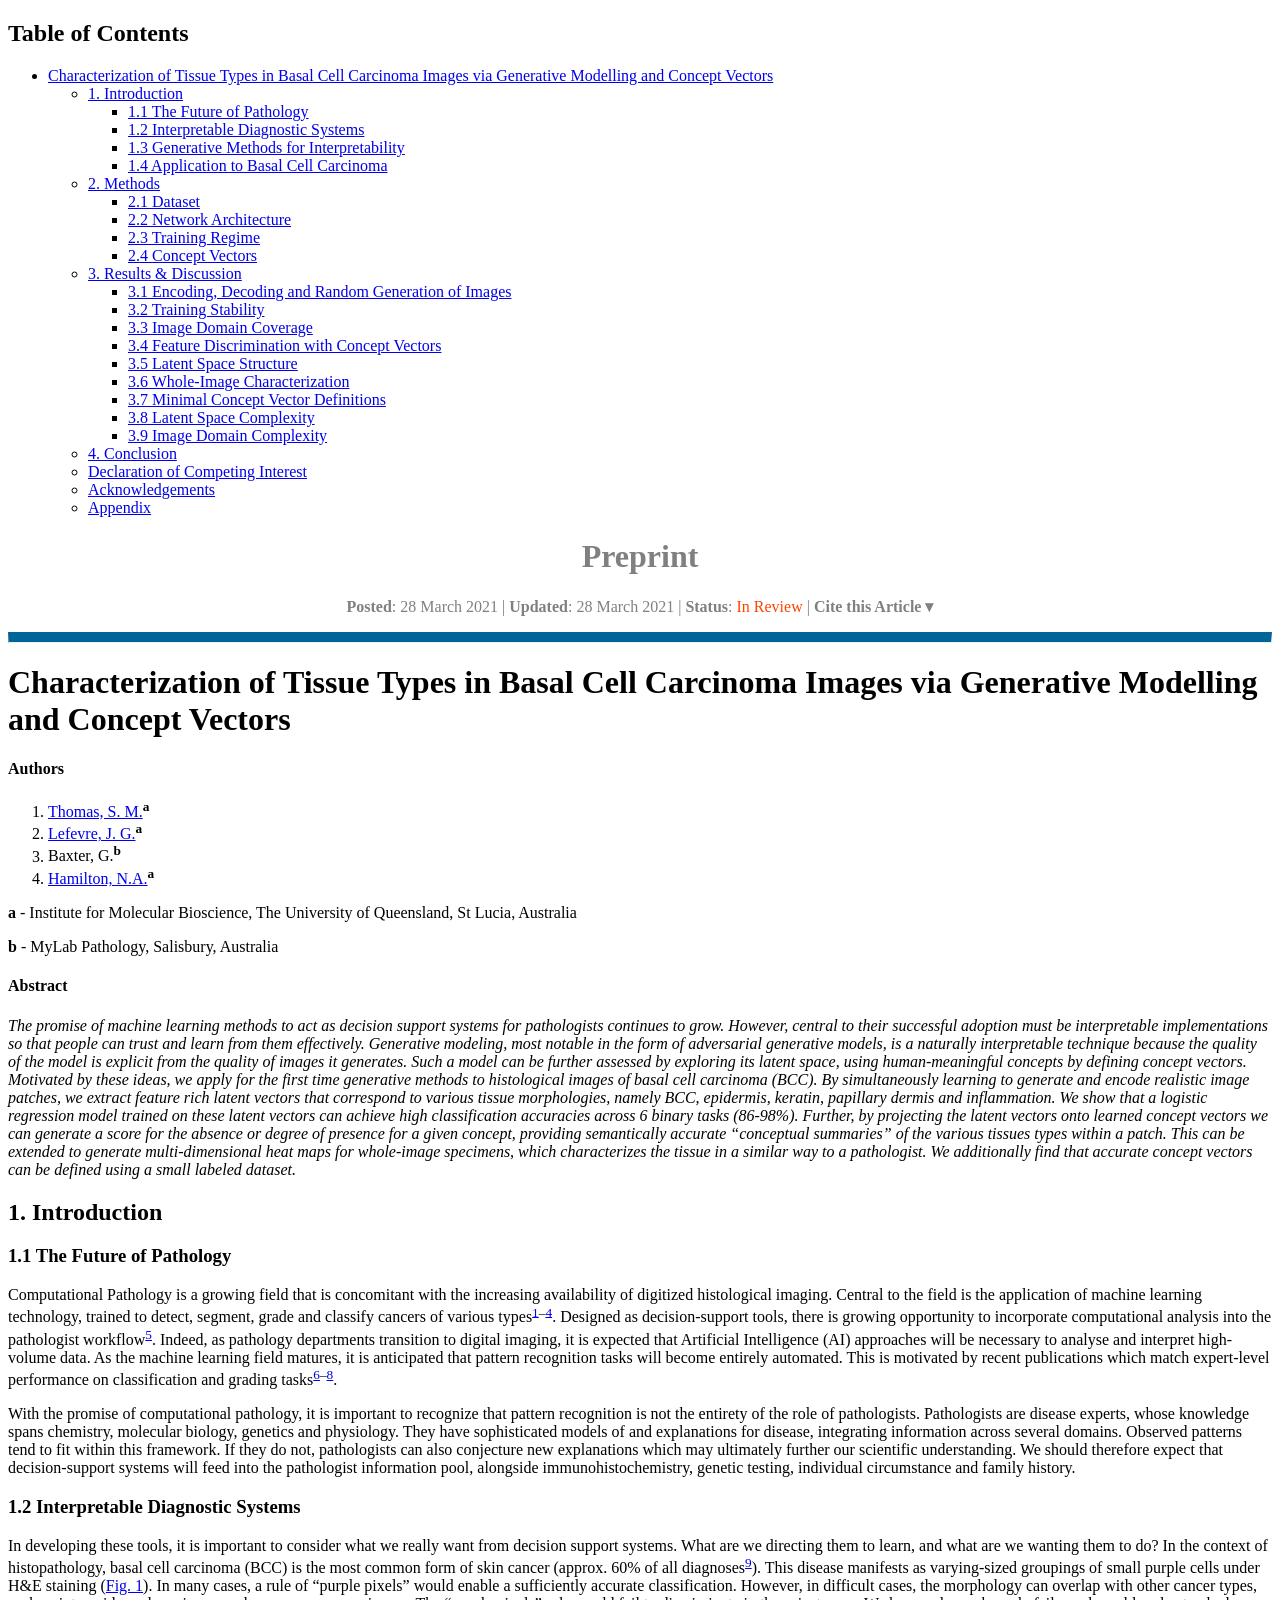
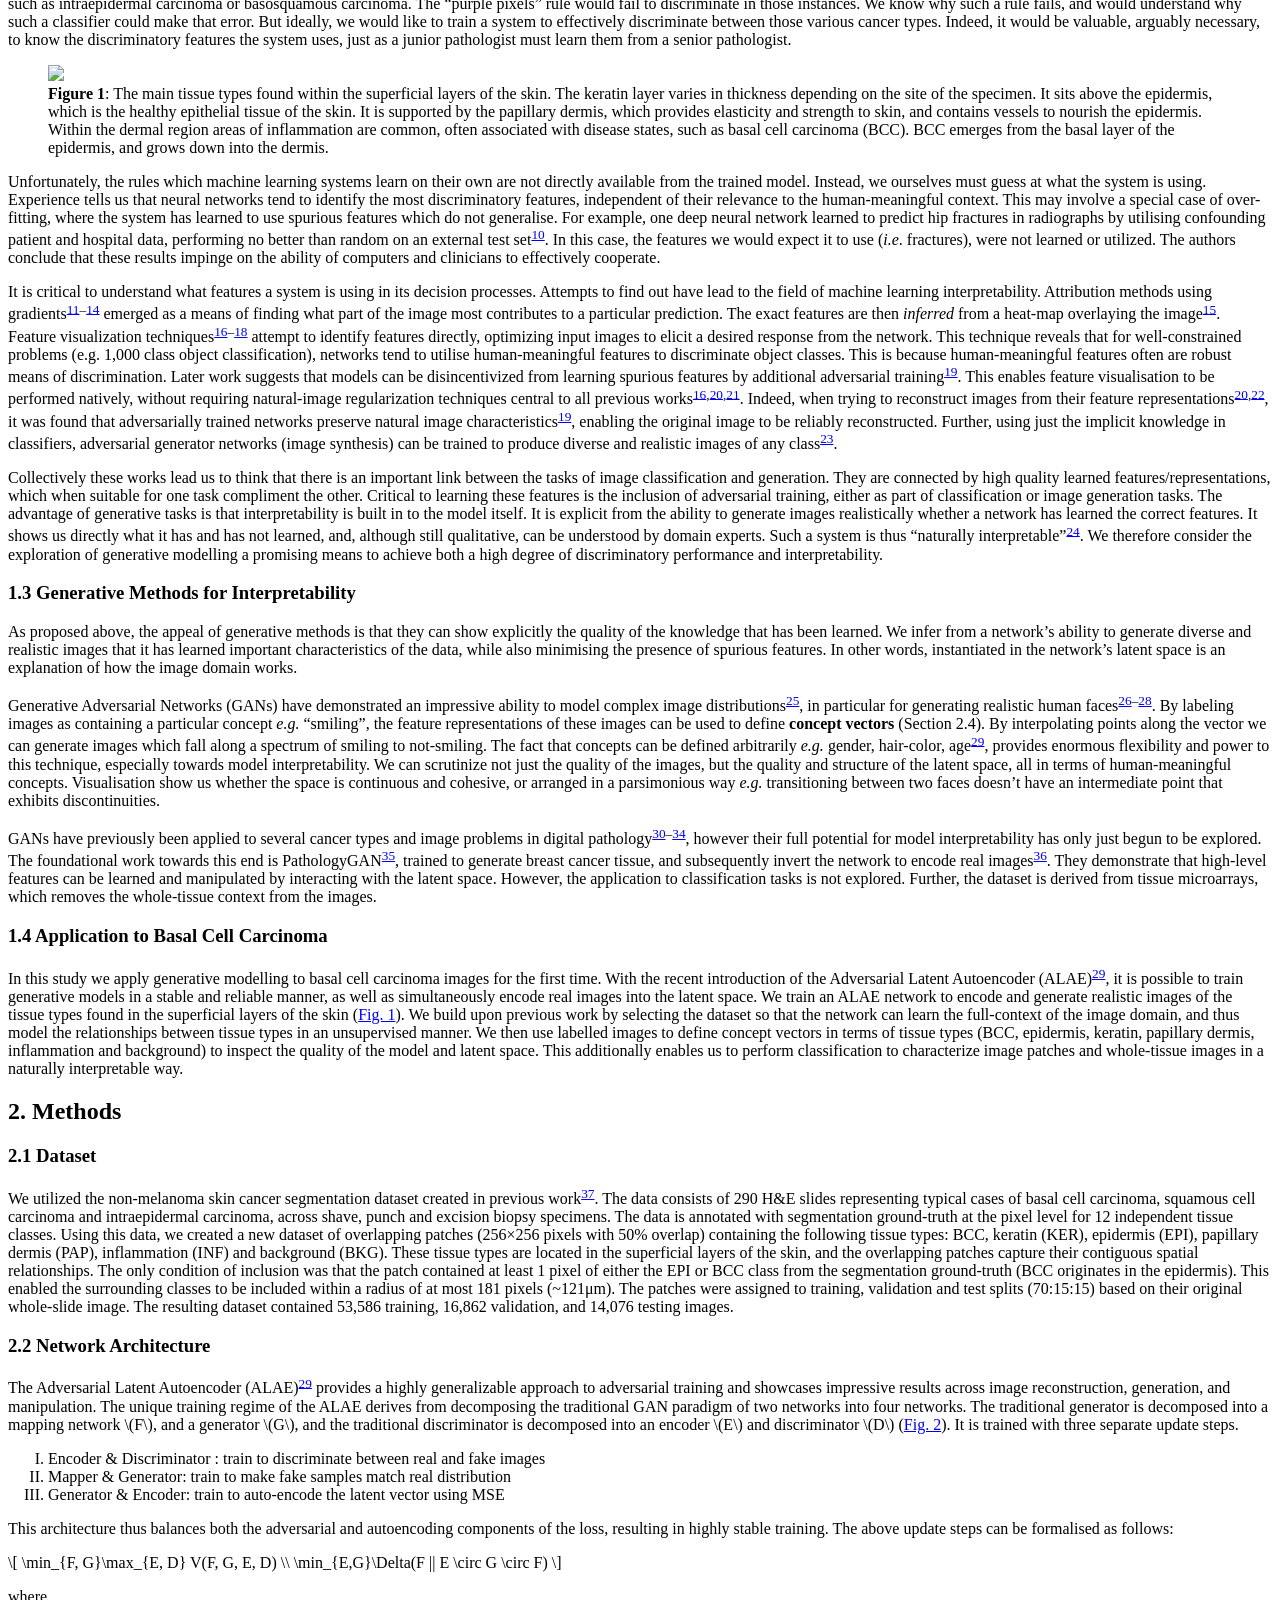
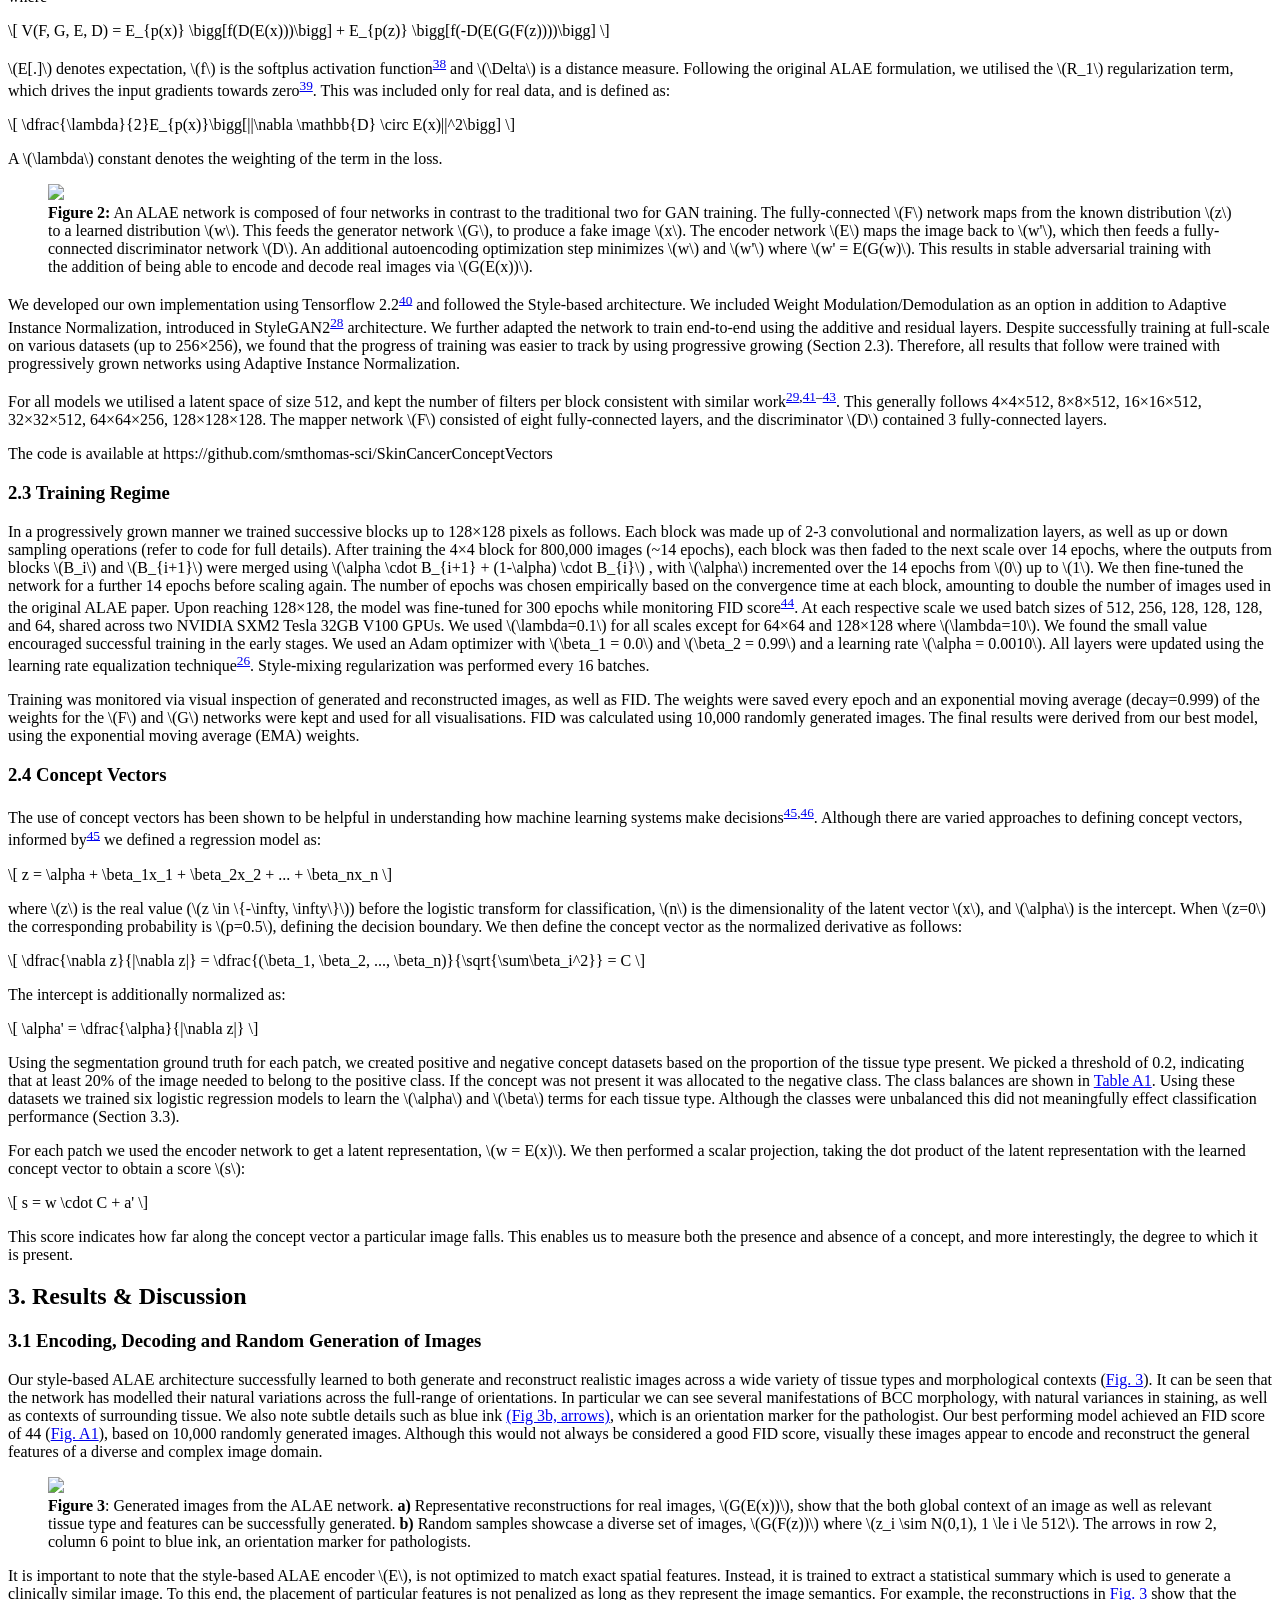
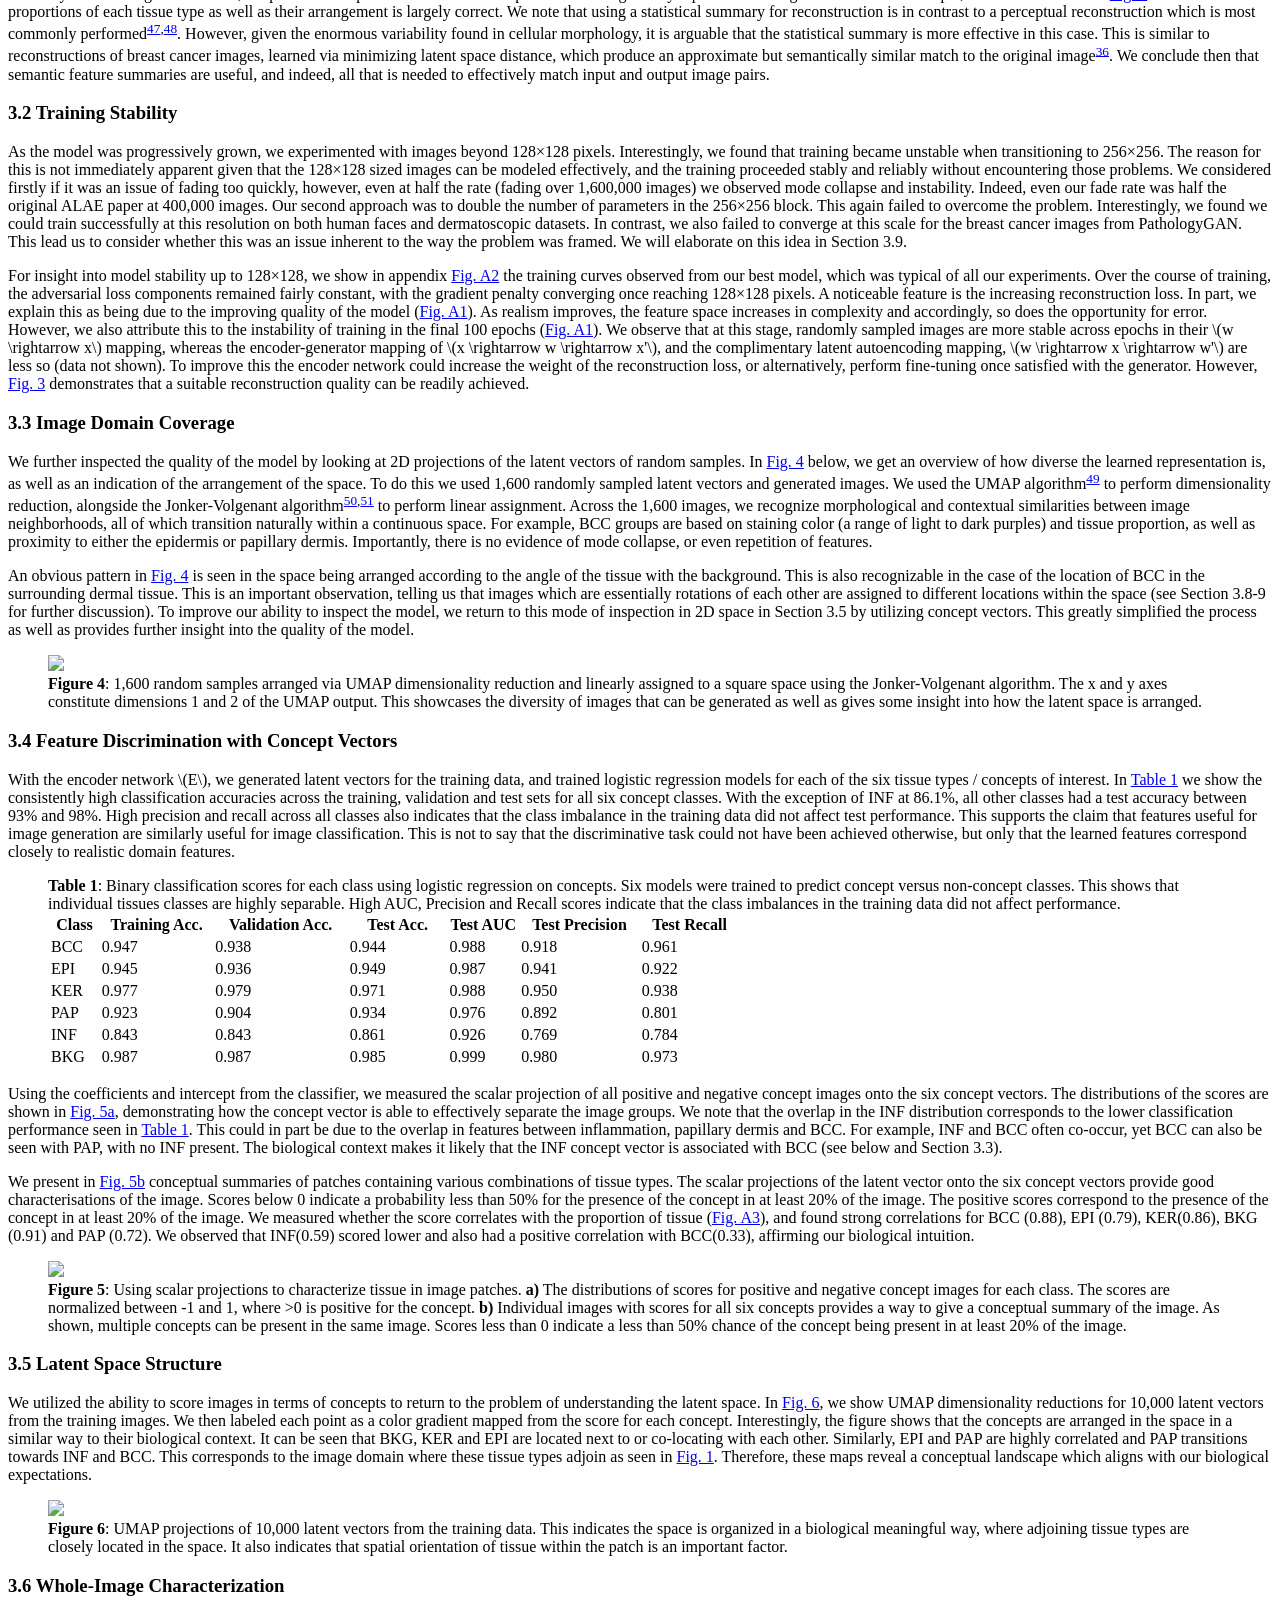
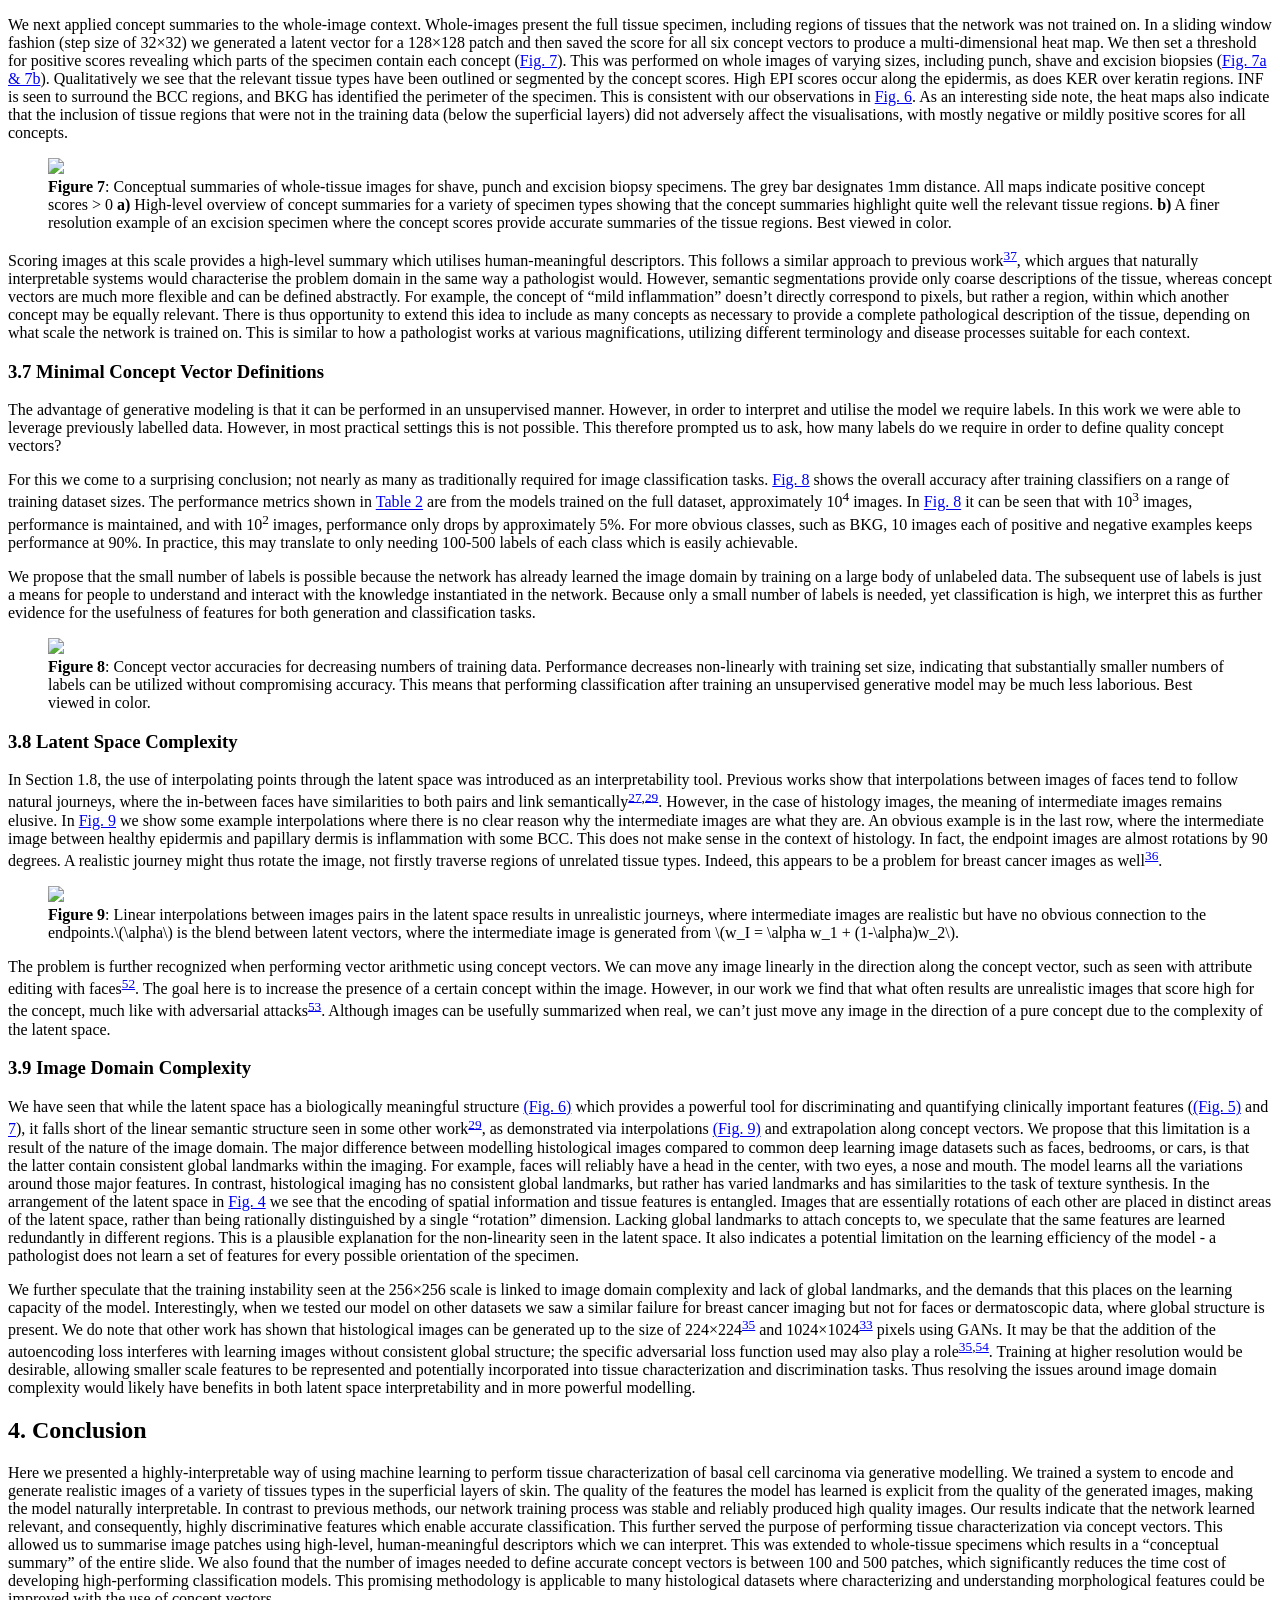
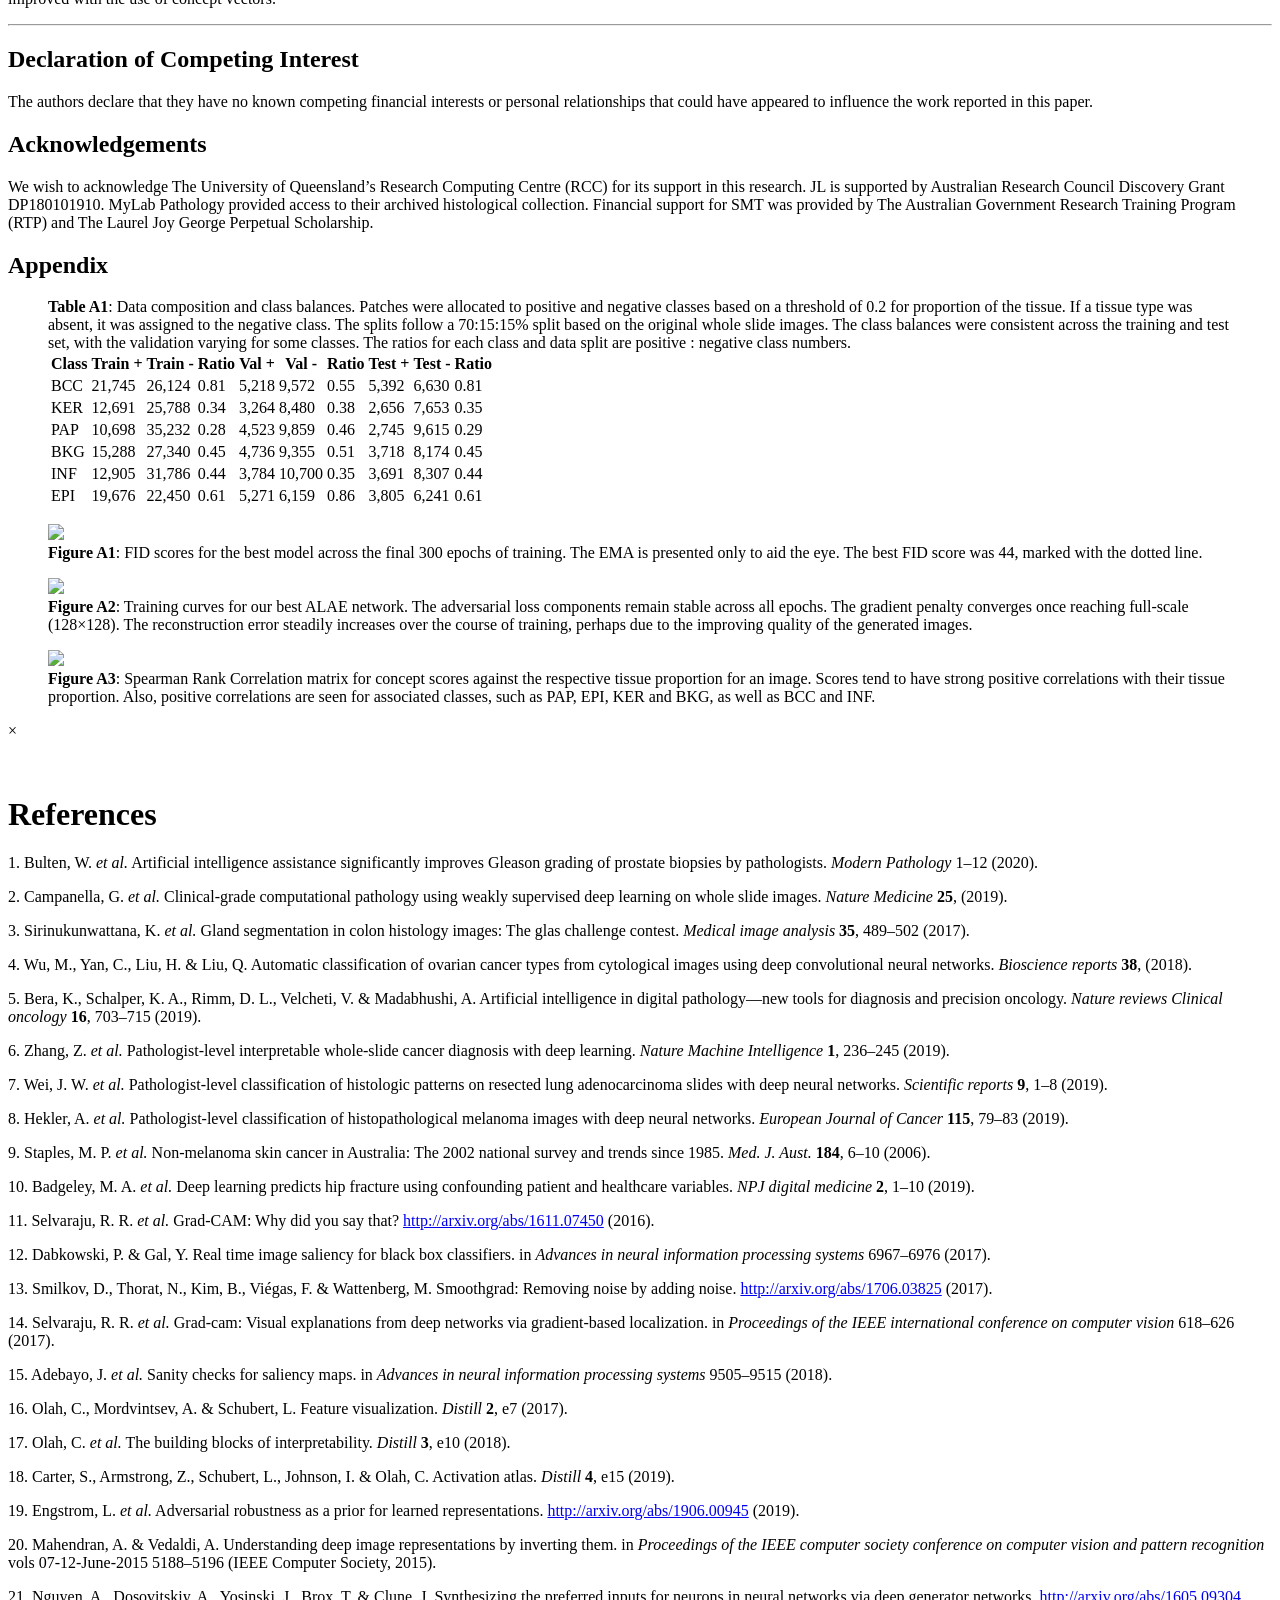
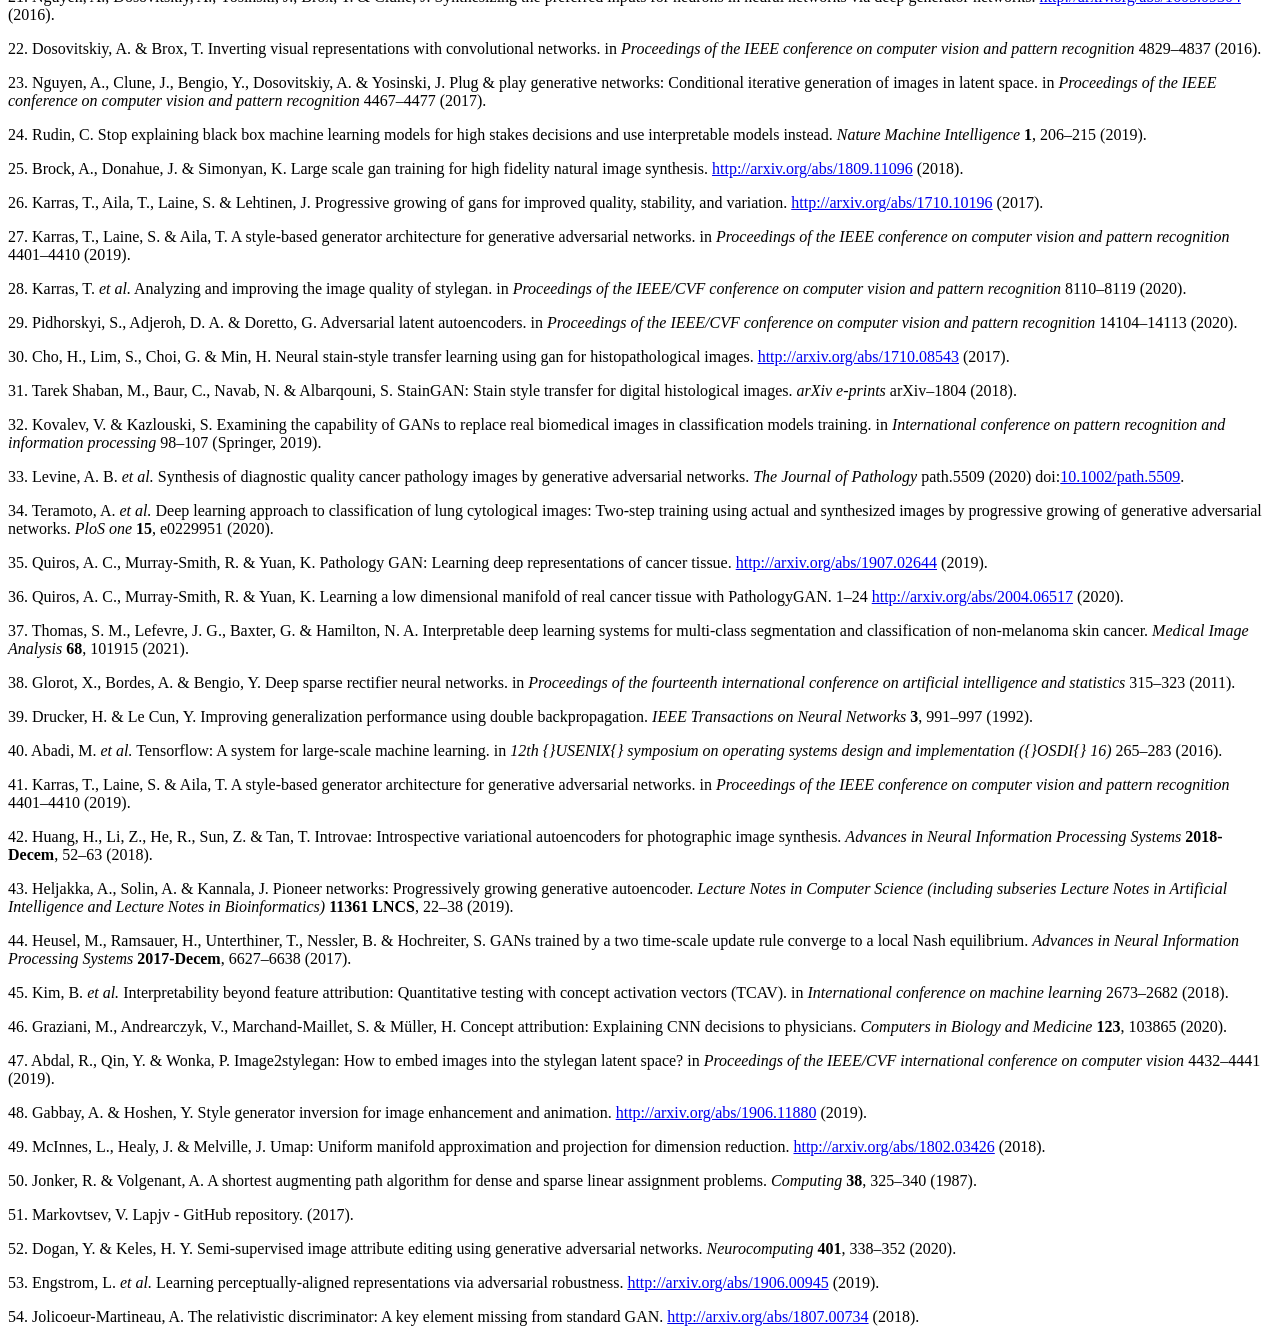
==== Preprint/index.html @ 9d6465bc "Updated published coded" ====
<!DOCTYPE html>
<html xmlns="http://www.w3.org/1999/xhtml" lang="" xml:lang="">
<head>
  <meta charset="utf-8" />
  <meta name="generator" content="pandoc" />
  <meta name="viewport" content="width=device-width, initial-scale=1.0, user-scalable=yes" />
  <title>document</title>
  <style type="text/css">
      code{white-space: pre-wrap;}
      span.smallcaps{font-variant: small-caps;}
      span.underline{text-decoration: underline;}
      div.column{display: inline-block; vertical-align: top; width: 50%;}
  </style>
  <link rel="stylesheet" href="./css/base_style.css" />
  <script src="https://cdnjs.cloudflare.com/ajax/libs/mathjax/2.7.2/MathJax.js?config=TeX-AMS_CHTML-full" type="text/javascript"></script>
  <!--[if lt IE 9]>
    <script src="//cdnjs.cloudflare.com/ajax/libs/html5shiv/3.7.3/html5shiv-printshiv.min.js"></script>
  <![endif]-->
</head>
<body>
<nav id="TOC">
<ul>
<li><a href="#characterization-of-tissue-types-in-basal-cell-carcinoma-images-via-generative-modelling-and-concept-vectors">Characterization of Tissue Types in Basal Cell Carcinoma Images via Generative Modelling and Concept Vectors</a><ul>
<li><a href="#introduction">1. Introduction</a><ul>
<li><a href="#the-future-of-pathology">1.1 The Future of Pathology</a></li>
<li><a href="#interpretable-diagnostic-systems">1.2 Interpretable Diagnostic Systems</a></li>
<li><a href="#generative-methods-for-interpretability">1.3 Generative Methods for Interpretability</a></li>
<li><a href="#application-to-basal-cell-carcinoma">1.4 Application to Basal Cell Carcinoma</a></li>
</ul></li>
<li><a href="#methods">2. Methods</a><ul>
<li><a href="#dataset">2.1 Dataset</a></li>
<li><a href="#network-architecture">2.2 Network Architecture</a></li>
<li><a href="#training-regime">2.3 Training Regime</a></li>
<li><a href="#concept-vectors">2.4 Concept Vectors</a></li>
</ul></li>
<li><a href="#results-discussion">3. Results &amp; Discussion</a><ul>
<li><a href="#encoding-decoding-and-random-generation-of-images">3.1 Encoding, Decoding and Random Generation of Images</a></li>
<li><a href="#training-stability">3.2 Training Stability</a></li>
<li><a href="#image-domain-coverage">3.3 Image Domain Coverage</a></li>
<li><a href="#feature-discrimination-with-concept-vectors">3.4 Feature Discrimination with Concept Vectors</a></li>
<li><a href="#latent-space-structure">3.5 Latent Space Structure</a></li>
<li><a href="#whole-image-characterization">3.6 Whole-Image Characterization</a></li>
<li><a href="#minimal-concept-vector-definitions">3.7 Minimal Concept Vector Definitions</a></li>
<li><a href="#latent-space-complexity">3.8 Latent Space Complexity</a></li>
<li><a href="#image-domain-complexity">3.9 Image Domain Complexity</a></li>
</ul></li>
<li><a href="#conclusion">4. Conclusion</a></li>
<li><a href="#declaration-of-competing-interest">Declaration of Competing Interest</a></li>
<li><a href="#acknowledgements">Acknowledgements</a></li>
<li><a href="#appendix">Appendix</a></li>
</ul></li>
</ul>
</nav>
<!--


PREPRINT CODE - Move comment to include/exclude

-->
<div id="preprint" style="color: grey; display: block; text-align: center;">
<h1>
Preprint
</h3>
<p>
<strong>Posted</strong>: 28 March 2021 | <strong>Updated</strong>: <a id="update">28 March 2021</a> | <strong>Status</strong>: <span style="color:orangered">In Review</span> | <span id="citeToggle"><strong>Cite this Article ▾</strong></span>
</p>
<div id="cite" style="display: none;">
<pre>
@article{thomas2021CVGM,
  title = {Characterization of Tissue Types in Basal Cell Carcinoma Images via Generative Modelling and Concept Vectors},
  author = {Thomas, Simon M and Lefevre, James G and Baxter, Glenn and Hamilton, Nicholas A},
  year = {2021},
  publisher = {GitHub},
  journal = {GitHub Pages},
  howpublished = {\url{https://github.com/charlespwd/project-title}},
} 
</pre>
</div>
<script>

// Sets toggle for cite
let  toggle = document.getElementById("citeToggle");
let cite = document.getElementById("cite");
toggle.onclick = function() {
    if (cite.style.display === "block"){
        cite.style.display = "none";
    } else {
        cite.style.display = "block";
    }
}

</script>
<hr style="border-top: 10px solid #006699">
</div>
<h1 id="characterization-of-tissue-types-in-basal-cell-carcinoma-images-via-generative-modelling-and-concept-vectors">Characterization of Tissue Types in Basal Cell Carcinoma Images via Generative Modelling and Concept Vectors</h1>
<h4 id="authors">Authors</h4>
<ol type="1">
<li><a href="https://orcid.org/0000-0003-4609-2732">Thomas, S. M.</a><sup><strong>a</strong></sup></li>
<li><a href="https://orcid.org/0000-0002-5945-9575">Lefevre, J. G.</a><sup><strong>a</strong></sup></li>
<li>Baxter, G.<sup><strong>b</strong></sup></li>
<li><a href="https://orcid.org/0000-0003-0331-3427">Hamilton, N.A.</a><sup><strong>a</strong></sup></li>
</ol>
<p><strong>a</strong> - Institute for Molecular Bioscience, The University of Queensland, St Lucia, Australia</p>
<p><strong>b</strong> - MyLab Pathology, Salisbury, Australia</p>
<div id="abstract">
<h4 id="abstract">Abstract</h4>
<p><i>The promise of machine learning methods to act as decision support systems for pathologists continues to grow. However, central to their successful adoption must be interpretable implementations so that people can trust and learn from them effectively. Generative modeling, most notable in the form of adversarial generative models, is a naturally interpretable technique because the quality of the model is explicit from the quality of images it generates. Such a model can be further assessed by exploring its latent space, using human-meaningful concepts by defining concept vectors. Motivated by these ideas, we apply for the first time generative methods to histological images of basal cell carcinoma (BCC). By simultaneously learning to generate and encode realistic image patches, we extract feature rich latent vectors that correspond to various tissue morphologies, namely BCC, epidermis, keratin, papillary dermis and inflammation. We show that a logistic regression model trained on these latent vectors can achieve high classification accuracies across 6 binary tasks (86-98%). Further, by projecting the latent vectors onto learned concept vectors we can generate a score for the absence or degree of presence for a given concept, providing semantically accurate “conceptual summaries” of the various tissues types within a patch. This can be extended to generate multi-dimensional heat maps for whole-image specimens, which characterizes the tissue in a similar way to a pathologist. We additionally find that accurate concept vectors can be defined using a small labeled dataset. </i></p>
</div>
<section id="introduction">
<h2 id="introduction">1. Introduction</h2>
<h3 id="the-future-of-pathology">1.1 The Future of Pathology</h3>
<p>Computational Pathology is a growing field that is concomitant with the increasing availability of digitized histological imaging. Central to the field is the application of machine learning technology, trained to detect, segment, grade and classify cancers of various types<span class="citation" data-cites="bulten2020artificial Campanella2019 sirinukunwattana2017gland wu2018automatic"><sup><a href="#ref-bulten2020artificial">1</a>–<a href="#ref-wu2018automatic">4</a></sup></span>. Designed as decision-support tools, there is growing opportunity to incorporate computational analysis into the pathologist workflow<span class="citation" data-cites="bera2019artificial"><sup><a href="#ref-bera2019artificial">5</a></sup></span>. Indeed, as pathology departments transition to digital imaging, it is expected that Artificial Intelligence (AI) approaches will be necessary to analyse and interpret high-volume data. As the machine learning field matures, it is anticipated that pattern recognition tasks will become entirely automated. This is motivated by recent publications which match expert-level performance on classification and grading tasks<span class="citation" data-cites="zhang2019pathologist wei2019pathologist Hekler2019"><sup><a href="#ref-zhang2019pathologist">6</a>–<a href="#ref-Hekler2019">8</a></sup></span>.</p>
<p>With the promise of computational pathology, it is important to recognize that pattern recognition is not the entirety of the role of pathologists. Pathologists are disease experts, whose knowledge spans chemistry, molecular biology, genetics and physiology. They have sophisticated models of and explanations for disease, integrating information across several domains. Observed patterns tend to fit within this framework. If they do not, pathologists can also conjecture new explanations which may ultimately further our scientific understanding. We should therefore expect that decision-support systems will feed into the pathologist information pool, alongside immunohistochemistry, genetic testing, individual circumstance and family history.</p>
<h3 id="interpretable-diagnostic-systems">1.2 Interpretable Diagnostic Systems</h3>
<p>In developing these tools, it is important to consider what we really want from decision support systems. What are we directing them to learn, and what are we wanting them to do? In the context of histopathology, basal cell carcinoma (BCC) is the most common form of skin cancer (approx. 60% of all diagnoses<span class="citation" data-cites="Staples2006-kp"><sup><a href="#ref-Staples2006-kp">9</a></sup></span>). This disease manifests as varying-sized groupings of small purple cells under H&amp;E staining (<a href="#fig1">Fig. 1</a>). In many cases, a rule of “purple pixels” would enable a sufficiently accurate classification. However, in difficult cases, the morphology can overlap with other cancer types, such as intraepidermal carcinoma or basosquamous carcinoma. The “purple pixels” rule would fail to discriminate in those instances. We know why such a rule fails, and would understand why such a classifier could make that error. But ideally, we would like to train a system to effectively discriminate between those various cancer types. Indeed, it would be valuable, arguably necessary, to know the discriminatory features the system uses, just as a junior pathologist must learn them from a senior pathologist.</p>
<figure id="fig1">
<img src="./assets/skin_layers.png">
<figcaption>
<strong>Figure 1</strong>: The main tissue types found within the superficial layers of the skin. The keratin layer varies in thickness depending on the site of the specimen. It sits above the epidermis, which is the healthy epithelial tissue of the skin. It is supported by the papillary dermis, which provides elasticity and strength to skin, and contains vessels to nourish the epidermis. Within the dermal region areas of inflammation are common, often associated with disease states, such as basal cell carcinoma (BCC). BCC emerges from the basal layer of the epidermis, and grows down into the dermis.
</figcaption>
</figure>
<p>Unfortunately, the rules which machine learning systems learn on their own are not directly available from the trained model. Instead, we ourselves must guess at what the system is using. Experience tells us that neural networks tend to identify the most discriminatory features, independent of their relevance to the human-meaningful context. This may involve a special case of over-fitting, where the system has learned to use spurious features which do not generalise. For example, one deep neural network learned to predict hip fractures in radiographs by utilising confounding patient and hospital data, performing no better than random on an external test set<span class="citation" data-cites="badgeley2019deep"><sup><a href="#ref-badgeley2019deep">10</a></sup></span>. In this case, the features we would expect it to use (<em>i.e</em>. fractures), were not learned or utilized. The authors conclude that these results impinge on the ability of computers and clinicians to effectively cooperate.</p>
<p>It is critical to understand what features a system is using in its decision processes. Attempts to find out have lead to the field of machine learning interpretability. Attribution methods using gradients<span class="citation" data-cites="Selvaraju2016 Dabkowski2017 Smilkov2017 Selvaraju2017"><sup><a href="#ref-Selvaraju2016">11</a>–<a href="#ref-Selvaraju2017">14</a></sup></span> emerged as a means of finding what part of the image most contributes to a particular prediction. The exact features are then <em>inferred</em> from a heat-map overlaying the image<span class="citation" data-cites="Adebayo2018"><sup><a href="#ref-Adebayo2018">15</a></sup></span>. Feature visualization techniques<span class="citation" data-cites="Olah2017 Olah2018 Carter2019"><sup><a href="#ref-Olah2017">16</a>–<a href="#ref-Carter2019">18</a></sup></span> attempt to identify features directly, optimizing input images to elicit a desired response from the network. This technique reveals that for well-constrained problems (e.g. 1,000 class object classification), networks tend to utilise human-meaningful features to discriminate object classes. This is because human-meaningful features often are robust means of discrimination. Later work suggests that models can be disincentivized from learning spurious features by additional adversarial training<span class="citation" data-cites="engstrom2019adversarial"><sup><a href="#ref-engstrom2019adversarial">19</a></sup></span>. This enables feature visualisation to be performed natively, without requiring natural-image regularization techniques central to all previous works<span class="citation" data-cites="Olah2017 Mahendran2015 nguyen2016synthesizing"><sup><a href="#ref-Olah2017">16</a>,<a href="#ref-Mahendran2015">20</a>,<a href="#ref-nguyen2016synthesizing">21</a></sup></span>. Indeed, when trying to reconstruct images from their feature representations<span class="citation" data-cites="dosovitskiy2016inverting Mahendran2015"><sup><a href="#ref-Mahendran2015">20</a>,<a href="#ref-dosovitskiy2016inverting">22</a></sup></span>, it was found that adversarially trained networks preserve natural image characteristics<span class="citation" data-cites="engstrom2019adversarial"><sup><a href="#ref-engstrom2019adversarial">19</a></sup></span>, enabling the original image to be reliably reconstructed. Further, using just the implicit knowledge in classifiers, adversarial generator networks (image synthesis) can be trained to produce diverse and realistic images of any class<span class="citation" data-cites="nguyen2017plug"><sup><a href="#ref-nguyen2017plug">23</a></sup></span>.</p>
<p>Collectively these works lead us to think that there is an important link between the tasks of image classification and generation. They are connected by high quality learned features/representations, which when suitable for one task compliment the other. Critical to learning these features is the inclusion of adversarial training, either as part of classification or image generation tasks. The advantage of generative tasks is that interpretability is built in to the model itself. It is explicit from the ability to generate images realistically whether a network has learned the correct features. It shows us directly what it has and has not learned, and, although still qualitative, can be understood by domain experts. Such a system is thus “naturally interpretable”<span class="citation" data-cites="rudinStopExplainingBlack2019"><sup><a href="#ref-rudinStopExplainingBlack2019">24</a></sup></span>. We therefore consider the exploration of generative modelling a promising means to achieve both a high degree of discriminatory performance and interpretability.</p>
<h3 id="generative-methods-for-interpretability">1.3 Generative Methods for Interpretability</h3>
<p>As proposed above, the appeal of generative methods is that they can show explicitly the quality of the knowledge that has been learned. We infer from a network’s ability to generate diverse and realistic images that it has learned important characteristics of the data, while also minimising the presence of spurious features. In other words, instantiated in the network’s latent space is an explanation of how the image domain works.</p>
<p>Generative Adversarial Networks (GANs) have demonstrated an impressive ability to model complex image distributions<span class="citation" data-cites="Brock2018"><sup><a href="#ref-Brock2018">25</a></sup></span>, in particular for generating realistic human faces<span class="citation" data-cites="karras2017progressive Karras2019 Karras2020"><sup><a href="#ref-karras2017progressive">26</a>–<a href="#ref-Karras2020">28</a></sup></span>. By labeling images as containing a particular concept <em>e.g.</em> “smiling”, the feature representations of these images can be used to define <strong>concept vectors</strong> (Section 2.4). By interpolating points along the vector we can generate images which fall along a spectrum of smiling to not-smiling. The fact that concepts can be defined arbitrarily <em>e.g.</em> gender, hair-color, age<span class="citation" data-cites="pidhorskyi2020adversarial"><sup><a href="#ref-pidhorskyi2020adversarial">29</a></sup></span>, provides enormous flexibility and power to this technique, especially towards model interpretability. We can scrutinize not just the quality of the images, but the quality and structure of the latent space, all in terms of human-meaningful concepts. Visualisation show us whether the space is continuous and cohesive, or arranged in a parsimonious way <em>e.g.</em> transitioning between two faces doesn’t have an intermediate point that exhibits discontinuities.</p>
<p>GANs have previously been applied to several cancer types and image problems in digital pathology<span class="citation" data-cites="cho2017neural tarek2018staingan kovalev2019examining Levine2020 teramoto2020deep"><sup><a href="#ref-cho2017neural">30</a>–<a href="#ref-teramoto2020deep">34</a></sup></span>, however their full potential for model interpretability has only just begun to be explored. The foundational work towards this end is PathologyGAN<span class="citation" data-cites="Quiros2019"><sup><a href="#ref-Quiros2019">35</a></sup></span>, trained to generate breast cancer tissue, and subsequently invert the network to encode real images<span class="citation" data-cites="Quiros2020"><sup><a href="#ref-Quiros2020">36</a></sup></span>. They demonstrate that high-level features can be learned and manipulated by interacting with the latent space. However, the application to classification tasks is not explored. Further, the dataset is derived from tissue microarrays, which removes the whole-tissue context from the images.</p>
<h3 id="application-to-basal-cell-carcinoma">1.4 Application to Basal Cell Carcinoma</h3>
<p>In this study we apply generative modelling to basal cell carcinoma images for the first time. With the recent introduction of the Adversarial Latent Autoencoder (ALAE)<span class="citation" data-cites="pidhorskyi2020adversarial"><sup><a href="#ref-pidhorskyi2020adversarial">29</a></sup></span>, it is possible to train generative models in a stable and reliable manner, as well as simultaneously encode real images into the latent space. We train an ALAE network to encode and generate realistic images of the tissue types found in the superficial layers of the skin (<a href="#fig1">Fig. 1</a>). We build upon previous work by selecting the dataset so that the network can learn the full-context of the image domain, and thus model the relationships between tissue types in an unsupervised manner. We then use labelled images to define concept vectors in terms of tissue types (BCC, epidermis, keratin, papillary dermis, inflammation and background) to inspect the quality of the model and latent space. This additionally enables us to perform classification to characterize image patches and whole-tissue images in a naturally interpretable way.</p>
</section>
<section id="methods">
<h2 id="methods">2. Methods</h2>
<h3 id="dataset">2.1 Dataset</h3>
<p>We utilized the non-melanoma skin cancer segmentation dataset created in previous work<span class="citation" data-cites="thomas2020interpretable"><sup><a href="#ref-thomas2020interpretable">37</a></sup></span>. The data consists of 290 H&amp;E slides representing typical cases of basal cell carcinoma, squamous cell carcinoma and intraepidermal carcinoma, across shave, punch and excision biopsy specimens. The data is annotated with segmentation ground-truth at the pixel level for 12 independent tissue classes. Using this data, we created a new dataset of overlapping patches (256×256 pixels with 50% overlap) containing the following tissue types: BCC, keratin (KER), epidermis (EPI), papillary dermis (PAP), inflammation (INF) and background (BKG). These tissue types are located in the superficial layers of the skin, and the overlapping patches capture their contiguous spatial relationships. The only condition of inclusion was that the patch contained at least 1 pixel of either the EPI or BCC class from the segmentation ground-truth (BCC originates in the epidermis). This enabled the surrounding classes to be included within a radius of at most 181 pixels (~121μm). The patches were assigned to training, validation and test splits (70:15:15) based on their original whole-slide image. The resulting dataset contained 53,586 training, 16,862 validation, and 14,076 testing images.</p>
<h3 id="network-architecture">2.2 Network Architecture</h3>
<p>The Adversarial Latent Autoencoder (ALAE)<span class="citation" data-cites="pidhorskyi2020adversarial"><sup><a href="#ref-pidhorskyi2020adversarial">29</a></sup></span> provides a highly generalizable approach to adversarial training and showcases impressive results across image reconstruction, generation, and manipulation. The unique training regime of the ALAE derives from decomposing the traditional GAN paradigm of two networks into four networks. The traditional generator is decomposed into a mapping network <span class="math inline">\(F\)</span>, and a generator <span class="math inline">\(G\)</span>, and the traditional discriminator is decomposed into an encoder <span class="math inline">\(E\)</span> and discriminator <span class="math inline">\(D\)</span> (<a href="#fig2">Fig. 2</a>). It is trained with three separate update steps.</p>
<ol type="I">
<li>Encoder &amp; Discriminator : train to discriminate between real and fake images</li>
<li>Mapper &amp; Generator: train to make fake samples match real distribution</li>
<li>Generator &amp; Encoder: train to auto-encode the latent vector using MSE</li>
</ol>
<p>This architecture thus balances both the adversarial and autoencoding components of the loss, resulting in highly stable training. The above update steps can be formalised as follows:</p>
<p><span class="math display">\[ 
\min_{F, G}\max_{E, D} V(F, G, E,  D) \\
\min_{E,G}\Delta(F || E \circ G \circ F)
\]</span></p>
<p>where</p>
<p><span class="math display">\[
V(F, G, E, D) = E_{p(x)} \bigg[f(D(E(x)))\bigg] + E_{p(z)} \bigg[f(-D(E(G(F(z))))\bigg]
\]</span></p>
<p><span class="math inline">\(E[.]\)</span> denotes expectation, <span class="math inline">\(f\)</span> is the softplus activation function<span class="citation" data-cites="glorot2011deep"><sup><a href="#ref-glorot2011deep">38</a></sup></span> and <span class="math inline">\(\Delta\)</span> is a distance measure. Following the original ALAE formulation, we utilised the <span class="math inline">\(R_1\)</span> regularization term, which drives the input gradients towards zero<span class="citation" data-cites="drucker1992improving"><sup><a href="#ref-drucker1992improving">39</a></sup></span>. This was included only for real data, and is defined as:</p>
<p><span class="math display">\[
\dfrac{\lambda}{2}E_{p(x)}\bigg[||\nabla \mathbb{D} \circ E(x)||^2\bigg]
\]</span></p>
<p>A <span class="math inline">\(\lambda\)</span> constant denotes the weighting of the term in the loss.</p>
<figure id="fig2">
<img src="./assets/network.png">
<figcaption>
<strong>Figure 2:</strong> An ALAE network is composed of four networks in contrast to the traditional two for GAN training. The fully-connected <span class="math inline">\(F\)</span> network maps from the known distribution <span class="math inline">\(z\)</span> to a learned distribution <span class="math inline">\(w\)</span>. This feeds the generator network <span class="math inline">\(G\)</span>, to produce a fake image <span class="math inline">\(x\)</span>. The encoder network <span class="math inline">\(E\)</span> maps the image back to <span class="math inline">\(w&#39;\)</span>, which then feeds a fully-connected discriminator network <span class="math inline">\(D\)</span>. An additional autoencoding optimization step minimizes <span class="math inline">\(w\)</span> and <span class="math inline">\(w&#39;\)</span> where <span class="math inline">\(w&#39; = E(G(w)\)</span>. This results in stable adversarial training with the addition of being able to encode and decode real images via <span class="math inline">\(G(E(x))\)</span>.
</figcaption>
</figure>
<p>We developed our own implementation using Tensorflow 2.2<span class="citation" data-cites="abadi2016tensorflow"><sup><a href="#ref-abadi2016tensorflow">40</a></sup></span> and followed the Style-based architecture. We included Weight Modulation/Demodulation as an option in addition to Adaptive Instance Normalization, introduced in StyleGAN2<span class="citation" data-cites="Karras2020"><sup><a href="#ref-Karras2020">28</a></sup></span> architecture. We further adapted the network to train end-to-end using the additive and residual layers. Despite successfully training at full-scale on various datasets (up to 256×256), we found that the progress of training was easier to track by using progressive growing (Section 2.3). Therefore, all results that follow were trained with progressively grown networks using Adaptive Instance Normalization.</p>
<p>For all models we utilised a latent space of size 512, and kept the number of filters per block consistent with similar work<span class="citation" data-cites="karras2019style Huang2018 Heljakka2019 pidhorskyi2020adversarial"><sup><a href="#ref-pidhorskyi2020adversarial">29</a>,<a href="#ref-karras2019style">41</a>–<a href="#ref-Heljakka2019">43</a></sup></span>. This generally follows 4×4×512, 8×8×512, 16×16×512, 32×32×512, 64×64×256, 128×128×128. The mapper network <span class="math inline">\(F\)</span> consisted of eight fully-connected layers, and the discriminator <span class="math inline">\(D\)</span> contained 3 fully-connected layers.</p>
<p>The code is available at https://github.com/smthomas-sci/SkinCancerConceptVectors</p>
<h3 id="training-regime">2.3 Training Regime</h3>
<p>In a progressively grown manner we trained successive blocks up to 128×128 pixels as follows. Each block was made up of 2-3 convolutional and normalization layers, as well as up or down sampling operations (refer to code for full details). After training the 4×4 block for 800,000 images (~14 epochs), each block was then faded to the next scale over 14 epochs, where the outputs from blocks <span class="math inline">\(B_i\)</span> and <span class="math inline">\(B_{i+1}\)</span> were merged using <span class="math inline">\(\alpha \cdot B_{i+1} + (1-\alpha) \cdot B_{i}\)</span> , with <span class="math inline">\(\alpha\)</span> incremented over the 14 epochs from <span class="math inline">\(0\)</span> up to <span class="math inline">\(1\)</span>. We then fine-tuned the network for a further 14 epochs before scaling again. The number of epochs was chosen empirically based on the convergence time at each block, amounting to double the number of images used in the original ALAE paper. Upon reaching 128×128, the model was fine-tuned for 300 epochs while monitoring FID score<span class="citation" data-cites="Heusel2017"><sup><a href="#ref-Heusel2017">44</a></sup></span>. At each respective scale we used batch sizes of 512, 256, 128, 128, 128, and 64, shared across two NVIDIA SXM2 Tesla 32GB V100 GPUs. We used <span class="math inline">\(\lambda=0.1\)</span> for all scales except for 64×64 and 128×128 where <span class="math inline">\(\lambda=10\)</span>. We found the small value encouraged successful training in the early stages. We used an Adam optimizer with <span class="math inline">\(\beta_1 = 0.0\)</span> and <span class="math inline">\(\beta_2 = 0.99\)</span> and a learning rate <span class="math inline">\(\alpha = 0.0010\)</span>. All layers were updated using the learning rate equalization technique<span class="citation" data-cites="karras2017progressive"><sup><a href="#ref-karras2017progressive">26</a></sup></span>. Style-mixing regularization was performed every 16 batches.</p>
<p>Training was monitored via visual inspection of generated and reconstructed images, as well as FID. The weights were saved every epoch and an exponential moving average (decay=0.999) of the weights for the <span class="math inline">\(F\)</span> and <span class="math inline">\(G\)</span> networks were kept and used for all visualisations. FID was calculated using 10,000 randomly generated images. The final results were derived from our best model, using the exponential moving average (EMA) weights.</p>
<h3 id="concept-vectors">2.4 Concept Vectors</h3>
<p>The use of concept vectors has been shown to be helpful in understanding how machine learning systems make decisions<span class="citation" data-cites="Kim2018 mConceptAttributionExplaining2020"><sup><a href="#ref-Kim2018">45</a>,<a href="#ref-mConceptAttributionExplaining2020">46</a></sup></span>. Although there are varied approaches to defining concept vectors, informed by<span class="citation" data-cites="Kim2018"><sup><a href="#ref-Kim2018">45</a></sup></span> we defined a regression model as:</p>
<p><span class="math display">\[
z = \alpha + \beta_1x_1 + \beta_2x_2 + ... + \beta_nx_n
\]</span></p>
<p>where <span class="math inline">\(z\)</span> is the real value (<span class="math inline">\(z \in \{-\infty, \infty\}\)</span>) before the logistic transform for classification, <span class="math inline">\(n\)</span> is the dimensionality of the latent vector <span class="math inline">\(x\)</span>, and <span class="math inline">\(\alpha\)</span> is the intercept. When <span class="math inline">\(z=0\)</span> the corresponding probability is <span class="math inline">\(p=0.5\)</span>, defining the decision boundary. We then define the concept vector as the normalized derivative as follows:</p>
<p><span class="math display">\[
\dfrac{\nabla z}{|\nabla z|} = 
\dfrac{(\beta_1, \beta_2, ..., \beta_n)}{\sqrt{\sum\beta_i^2}} = C
\]</span></p>
<p>The intercept is additionally normalized as:</p>
<p><span class="math display">\[
\alpha&#39; = \dfrac{\alpha}{|\nabla z|}
\]</span></p>
<p>Using the segmentation ground truth for each patch, we created positive and negative concept datasets based on the proportion of the tissue type present. We picked a threshold of 0.2, indicating that at least 20% of the image needed to belong to the positive class. If the concept was not present it was allocated to the negative class. The class balances are shown in <a href="#tableA1">Table A1</a>. Using these datasets we trained six logistic regression models to learn the <span class="math inline">\(\alpha\)</span> and <span class="math inline">\(\beta\)</span> terms for each tissue type. Although the classes were unbalanced this did not meaningfully effect classification performance (Section 3.3).</p>
<p>For each patch we used the encoder network to get a latent representation, <span class="math inline">\(w = E(x)\)</span>. We then performed a scalar projection, taking the dot product of the latent representation with the learned concept vector to obtain a score <span class="math inline">\(s\)</span>:</p>
<p><span class="math display">\[
s = w \cdot C + a&#39;
\]</span></p>
<p>This score indicates how far along the concept vector a particular image falls. This enables us to measure both the presence and absence of a concept, and more interestingly, the degree to which it is present.</p>
</section>
<section id="results">
<h2 id="results-discussion">3. Results &amp; Discussion</h2>
<h3 id="encoding-decoding-and-random-generation-of-images">3.1 Encoding, Decoding and Random Generation of Images</h3>
<p>Our style-based ALAE architecture successfully learned to both generate and reconstruct realistic images across a wide variety of tissue types and morphological contexts (<a href="#fig3">Fig. 3</a>). It can be seen that the network has modelled their natural variations across the full-range of orientations. In particular we can see several manifestations of BCC morphology, with natural variances in staining, as well as contexts of surrounding tissue. We also note subtle details such as blue ink <a href="#fig3">(Fig 3b, arrows)</a>, which is an orientation marker for the pathologist. Our best performing model achieved an FID score of 44 (<a href="#figA1">Fig. A1</a>), based on 10,000 randomly generated images. Although this would not always be considered a good FID score, visually these images appear to encode and reconstruct the general features of a diverse and complex image domain.</p>
<figure id="fig3">
<img src="./assets/reconstructions_and_samples.png">
<figcaption>
<strong>Figure 3</strong>: Generated images from the ALAE network. <strong>a)</strong> Representative reconstructions for real images, <span class="math inline">\(G(E(x))\)</span>, show that the both global context of an image as well as relevant tissue type and features can be successfully generated. <strong>b)</strong> Random samples showcase a diverse set of images, <span class="math inline">\(G(F(z))\)</span> where <span class="math inline">\(z_i \sim N(0,1), 1 \le i \le 512\)</span>. The arrows in row 2, column 6 point to blue ink, an orientation marker for pathologists.
</figcaption>
</figure>
<p>It is important to note that the style-based ALAE encoder <span class="math inline">\(E\)</span>, is not optimized to match exact spatial features. Instead, it is trained to extract a statistical summary which is used to generate a clinically similar image. To this end, the placement of particular features is not penalized as long as they represent the image semantics. For example, the reconstructions in <a href="#fig3">Fig. 3</a> show that the proportions of each tissue type as well as their arrangement is largely correct. We note that using a statistical summary for reconstruction is in contrast to a perceptual reconstruction which is most commonly performed<span class="citation" data-cites="abdal2019image2stylegan gabbay2019style"><sup><a href="#ref-abdal2019image2stylegan">47</a>,<a href="#ref-gabbay2019style">48</a></sup></span>. However, given the enormous variability found in cellular morphology, it is arguable that the statistical summary is more effective in this case. This is similar to reconstructions of breast cancer images, learned via minimizing latent space distance, which produce an approximate but semantically similar match to the original image<span class="citation" data-cites="Quiros2020"><sup><a href="#ref-Quiros2020">36</a></sup></span>. We conclude then that semantic feature summaries are useful, and indeed, all that is needed to effectively match input and output image pairs.</p>
<h3 id="training-stability">3.2 Training Stability</h3>
<p>As the model was progressively grown, we experimented with images beyond 128×128 pixels. Interestingly, we found that training became unstable when transitioning to 256×256. The reason for this is not immediately apparent given that the 128×128 sized images can be modeled effectively, and the training proceeded stably and reliably without encountering those problems. We considered firstly if it was an issue of fading too quickly, however, even at half the rate (fading over 1,600,000 images) we observed mode collapse and instability. Indeed, even our fade rate was half the original ALAE paper at 400,000 images. Our second approach was to double the number of parameters in the 256×256 block. This again failed to overcome the problem. Interestingly, we found we could train successfully at this resolution on both human faces and dermatoscopic datasets. In contrast, we also failed to converge at this scale for the breast cancer images from PathologyGAN. This lead us to consider whether this was an issue inherent to the way the problem was framed. We will elaborate on this idea in Section 3.9.</p>
<p>For insight into model stability up to 128×128, we show in appendix <a href="#figA2">Fig. A2</a> the training curves observed from our best model, which was typical of all our experiments. Over the course of training, the adversarial loss components remained fairly constant, with the gradient penalty converging once reaching 128×128 pixels. A noticeable feature is the increasing reconstruction loss. In part, we explain this as being due to the improving quality of the model (<a href="#figA1">Fig. A1</a>). As realism improves, the feature space increases in complexity and accordingly, so does the opportunity for error. However, we also attribute this to the instability of training in the final 100 epochs (<a href="#figA1">Fig. A1</a>). We observe that at this stage, randomly sampled images are more stable across epochs in their <span class="math inline">\(w \rightarrow x\)</span> mapping, whereas the encoder-generator mapping of <span class="math inline">\(x \rightarrow w \rightarrow x&#39;\)</span>, and the complimentary latent autoencoding mapping, <span class="math inline">\(w \rightarrow x \rightarrow w&#39;\)</span> are less so (data not shown). To improve this the encoder network could increase the weight of the reconstruction loss, or alternatively, perform fine-tuning once satisfied with the generator. However, <a href="#fig3">Fig. 3</a> demonstrates that a suitable reconstruction quality can be readily achieved.</p>
<h3 id="image-domain-coverage">3.3 Image Domain Coverage</h3>
<p>We further inspected the quality of the model by looking at 2D projections of the latent vectors of random samples. In <a href="#fig4">Fig. 4</a> below, we get an overview of how diverse the learned representation is, as well as an indication of the arrangement of the space. To do this we used 1,600 randomly sampled latent vectors and generated images. We used the UMAP algorithm<span class="citation" data-cites="McInnes2018"><sup><a href="#ref-McInnes2018">49</a></sup></span> to perform dimensionality reduction, alongside the Jonker-Volgenant algorithm<span class="citation" data-cites="jonker1987shortest markovtsevLapjvGitHubRepository2017"><sup><a href="#ref-jonker1987shortest">50</a>,<a href="#ref-markovtsevLapjvGitHubRepository2017">51</a></sup></span> to perform linear assignment. Across the 1,600 images, we recognize morphological and contextual similarities between image neighborhoods, all of which transition naturally within a continuous space. For example, BCC groups are based on staining color (a range of light to dark purples) and tissue proportion, as well as proximity to either the epidermis or papillary dermis. Importantly, there is no evidence of mode collapse, or even repetition of features.</p>
<p>An obvious pattern in <a href="#fig4">Fig. 4</a> is seen in the space being arranged according to the angle of the tissue with the background. This is also recognizable in the case of the location of BCC in the surrounding dermal tissue. This is an important observation, telling us that images which are essentially rotations of each other are assigned to different locations within the space (see Section 3.8-9 for further discussion). To improve our ability to inspect the model, we return to this mode of inspection in 2D space in Section 3.5 by utilizing concept vectors. This greatly simplified the process as well as provides further insight into the quality of the model.</p>
<figure id="fig4">
<img src="./assets/samples_2D_grid.jpg">
<figcaption>
<strong>Figure 4</strong>: 1,600 random samples arranged via UMAP dimensionality reduction and linearly assigned to a square space using the Jonker-Volgenant algorithm. The x and y axes constitute dimensions 1 and 2 of the UMAP output. This showcases the diversity of images that can be generated as well as gives some insight into how the latent space is arranged.
</figcaption>
</figure>
<h3 id="feature-discrimination-with-concept-vectors">3.4 Feature Discrimination with Concept Vectors</h3>
<p>With the encoder network <span class="math inline">\(E\)</span>, we generated latent vectors for the training data, and trained logistic regression models for each of the six tissue types / concepts of interest. In <a href="#table1">Table 1</a> we show the consistently high classification accuracies across the training, validation and test sets for all six concept classes. With the exception of INF at 86.1%, all other classes had a test accuracy between 93% and 98%. High precision and recall across all classes also indicates that the class imbalance in the training data did not affect test performance. This supports the claim that features useful for image generation are similarly useful for image classification. This is not to say that the discriminative task could not have been achieved otherwise, but only that the learned features correspond closely to realistic domain features.</p>
<figure id="table1">
<figcaption>
<strong>Table 1</strong>: Binary classification scores for each class using logistic regression on concepts. Six models were trained to predict concept versus non-concept classes. This shows that individual tissues classes are highly separable. High AUC, Precision and Recall scores indicate that the class imbalances in the training data did not affect performance.
</figcaption>
<table>
<colgroup>
<col style="width: 7%" />
<col style="width: 16%" />
<col style="width: 19%" />
<col style="width: 14%" />
<col style="width: 10%" />
<col style="width: 17%" />
<col style="width: 14%" />
</colgroup>
<thead>
<tr class="header">
<th>Class</th>
<th>Training Acc.</th>
<th>Validation Acc.</th>
<th>Test Acc.</th>
<th>Test AUC</th>
<th>Test Precision</th>
<th>Test Recall</th>
</tr>
</thead>
<tbody>
<tr class="odd">
<td>BCC</td>
<td>0.947</td>
<td>0.938</td>
<td>0.944</td>
<td>0.988</td>
<td>0.918</td>
<td>0.961</td>
</tr>
<tr class="even">
<td>EPI</td>
<td>0.945</td>
<td>0.936</td>
<td>0.949</td>
<td>0.987</td>
<td>0.941</td>
<td>0.922</td>
</tr>
<tr class="odd">
<td>KER</td>
<td>0.977</td>
<td>0.979</td>
<td>0.971</td>
<td>0.988</td>
<td>0.950</td>
<td>0.938</td>
</tr>
<tr class="even">
<td>PAP</td>
<td>0.923</td>
<td>0.904</td>
<td>0.934</td>
<td>0.976</td>
<td>0.892</td>
<td>0.801</td>
</tr>
<tr class="odd">
<td>INF</td>
<td>0.843</td>
<td>0.843</td>
<td>0.861</td>
<td>0.926</td>
<td>0.769</td>
<td>0.784</td>
</tr>
<tr class="even">
<td>BKG</td>
<td>0.987</td>
<td>0.987</td>
<td>0.985</td>
<td>0.999</td>
<td>0.980</td>
<td>0.973</td>
</tr>
</tbody>
</table>
</figure>
<p>Using the coefficients and intercept from the classifier, we measured the scalar projection of all positive and negative concept images onto the six concept vectors. The distributions of the scores are shown in <a href="#fig5">Fig. 5a</a>, demonstrating how the concept vector is able to effectively separate the image groups. We note that the overlap in the INF distribution corresponds to the lower classification performance seen in <a href="#table1">Table 1</a>. This could in part be due to the overlap in features between inflammation, papillary dermis and BCC. For example, INF and BCC often co-occur, yet BCC can also be seen with PAP, with no INF present. The biological context makes it likely that the INF concept vector is associated with BCC (see below and Section 3.3).</p>
<p>We present in <a href="#fig5">Fig. 5b</a> conceptual summaries of patches containing various combinations of tissue types. The scalar projections of the latent vector onto the six concept vectors provide good characterisations of the image. Scores below 0 indicate a probability less than 50% for the presence of the concept in at least 20% of the image. The positive scores correspond to the presence of the concept in at least 20% of the image. We measured whether the score correlates with the proportion of tissue (<a href="#figA3">Fig. A3</a>), and found strong correlations for BCC (0.88), EPI (0.79), KER(0.86), BKG (0.91) and PAP (0.72). We observed that INF(0.59) scored lower and also had a positive correlation with BCC(0.33), affirming our biological intuition.</p>
<figure id="fig5">
<img src="./assets/Distributions_Concept_Patch_Measures.png">
<figcaption>
<strong>Figure 5</strong>: Using scalar projections to characterize tissue in image patches. <strong>a)</strong> The distributions of scores for positive and negative concept images for each class. The scores are normalized between -1 and 1, where &gt;0 is positive for the concept. <strong>b)</strong> Individual images with scores for all six concepts provides a way to give a conceptual summary of the image. As shown, multiple concepts can be present in the same image. Scores less than 0 indicate a less than 50% chance of the concept being present in at least 20% of the image.
</figcaption>
</figure>
<h3 id="latent-space-structure">3.5 Latent Space Structure</h3>
<p>We utilized the ability to score images in terms of concepts to return to the problem of understanding the latent space. In <a href="#fig6">Fig. 6</a>, we show UMAP dimensionality reductions for 10,000 latent vectors from the training images. We then labeled each point as a color gradient mapped from the score for each concept. Interestingly, the figure shows that the concepts are arranged in the space in a similar way to their biological context. It can be seen that BKG, KER and EPI are located next to or co-locating with each other. Similarly, EPI and PAP are highly correlated and PAP transitions towards INF and BCC. This corresponds to the image domain where these tissue types adjoin as seen in <a href="#fig1">Fig. 1</a>. Therefore, these maps reveal a conceptual landscape which aligns with our biological expectations.</p>
<figure id="fig6">
<img src="./assets/UMAP_concept_projections.png">
<figcaption>
<strong>Figure 6</strong>: UMAP projections of 10,000 latent vectors from the training data. This indicates the space is organized in a biological meaningful way, where adjoining tissue types are closely located in the space. It also indicates that spatial orientation of tissue within the patch is an important factor.
</figcaption>
</figure>
<h3 id="whole-image-characterization">3.6 Whole-Image Characterization</h3>
<p>We next applied concept summaries to the whole-image context. Whole-images present the full tissue specimen, including regions of tissues that the network was not trained on. In a sliding window fashion (step size of 32×32) we generated a latent vector for a 128×128 patch and then saved the score for all six concept vectors to produce a multi-dimensional heat map. We then set a threshold for positive scores revealing which parts of the specimen contain each concept (<a href="#fig7">Fig. 7</a>). This was performed on whole images of varying sizes, including punch, shave and excision biopsies (<a href="#fig7">Fig. 7a &amp; 7b</a>). Qualitatively we see that the relevant tissue types have been outlined or segmented by the concept scores. High EPI scores occur along the epidermis, as does KER over keratin regions. INF is seen to surround the BCC regions, and BKG has identified the perimeter of the specimen. This is consistent with our observations in <a href="#fig6">Fig. 6</a>. As an interesting side note, the heat maps also indicate that the inclusion of tissue regions that were not in the training data (below the superficial layers) did not adversely affect the visualisations, with mostly negative or mildly positive scores for all concepts.</p>
<figure id="fig7">
<img src="./assets/whole_image_concepts.png">
<figcaption>
<strong>Figure 7</strong>: Conceptual summaries of whole-tissue images for shave, punch and excision biopsy specimens. The grey bar designates 1mm distance. All maps indicate positive concept scores &gt; 0 <strong>a)</strong> High-level overview of concept summaries for a variety of specimen types showing that the concept summaries highlight quite well the relevant tissue regions. <strong>b)</strong> A finer resolution example of an excision specimen where the concept scores provide accurate summaries of the tissue regions. Best viewed in color.
</figcaption>
</figure>
<p>Scoring images at this scale provides a high-level summary which utilises human-meaningful descriptors. This follows a similar approach to previous work<span class="citation" data-cites="thomas2020interpretable"><sup><a href="#ref-thomas2020interpretable">37</a></sup></span>, which argues that naturally interpretable systems would characterise the problem domain in the same way a pathologist would. However, semantic segmentations provide only coarse descriptions of the tissue, whereas concept vectors are much more flexible and can be defined abstractly. For example, the concept of “mild inflammation” doesn’t directly correspond to pixels, but rather a region, within which another concept may be equally relevant. There is thus opportunity to extend this idea to include as many concepts as necessary to provide a complete pathological description of the tissue, depending on what scale the network is trained on. This is similar to how a pathologist works at various magnifications, utilizing different terminology and disease processes suitable for each context.</p>
<h3 id="minimal-concept-vector-definitions">3.7 Minimal Concept Vector Definitions</h3>
<p>The advantage of generative modeling is that it can be performed in an unsupervised manner. However, in order to interpret and utilise the model we require labels. In this work we were able to leverage previously labelled data. However, in most practical settings this is not possible. This therefore prompted us to ask, how many labels do we require in order to define quality concept vectors?</p>
<p>For this we come to a surprising conclusion; not nearly as many as traditionally required for image classification tasks. <a href="#fig8">Fig. 8</a> shows the overall accuracy after training classifiers on a range of training dataset sizes. The performance metrics shown in <a href="#table2">Table 2</a> are from the models trained on the full dataset, approximately 10<sup>4</sup> images. In <a href="#fig8">Fig. 8</a> it can be seen that with 10<sup>3</sup> images, performance is maintained, and with 10<sup>2</sup> images, performance only drops by approximately 5%. For more obvious classes, such as BKG, 10 images each of positive and negative examples keeps performance at 90%. In practice, this may translate to only needing 100-500 labels of each class which is easily achievable.</p>
<p>We propose that the small number of labels is possible because the network has already learned the image domain by training on a large body of unlabeled data. The subsequent use of labels is just a means for people to understand and interact with the knowledge instantiated in the network. Because only a small number of labels is needed, yet classification is high, we interpret this as further evidence for the usefulness of features for both generation and classification tasks.</p>
<figure id="fig8">
<img src="./assets/minimal_concept_vectors.png">
<figcaption>
<strong>Figure 8</strong>: Concept vector accuracies for decreasing numbers of training data. Performance decreases non-linearly with training set size, indicating that substantially smaller numbers of labels can be utilized without compromising accuracy. This means that performing classification after training an unsupervised generative model may be much less laborious. Best viewed in color.
</figcaption>
</figure>
<h3 id="latent-space-complexity">3.8 Latent Space Complexity</h3>
<p>In Section 1.8, the use of interpolating points through the latent space was introduced as an interpretability tool. Previous works show that interpolations between images of faces tend to follow natural journeys, where the in-between faces have similarities to both pairs and link semantically<span class="citation" data-cites="Karras2019 pidhorskyi2020adversarial"><sup><a href="#ref-Karras2019">27</a>,<a href="#ref-pidhorskyi2020adversarial">29</a></sup></span>. However, in the case of histology images, the meaning of intermediate images remains elusive. In <a href="#fig9">Fig. 9</a> we show some example interpolations where there is no clear reason why the intermediate images are what they are. An obvious example is in the last row, where the intermediate image between healthy epidermis and papillary dermis is inflammation with some BCC. This does not make sense in the context of histology. In fact, the endpoint images are almost rotations by 90 degrees. A realistic journey might thus rotate the image, not firstly traverse regions of unrelated tissue types. Indeed, this appears to be a problem for breast cancer images as well<span class="citation" data-cites="Quiros2020"><sup><a href="#ref-Quiros2020">36</a></sup></span>.</p>
<figure id="fig9">
<img src="./assets/interpolations.png">
<figcaption>
<strong>Figure 9</strong>: Linear interpolations between images pairs in the latent space results in unrealistic journeys, where intermediate images are realistic but have no obvious connection to the endpoints.<span class="math inline">\(\alpha\)</span> is the blend between latent vectors, where the intermediate image is generated from <span class="math inline">\(w_I = \alpha w_1 + (1-\alpha)w_2\)</span>.
</figcaption>
</figure>
<p>The problem is further recognized when performing vector arithmetic using concept vectors. We can move any image linearly in the direction along the concept vector, such as seen with attribute editing with faces<span class="citation" data-cites="Dogan2020"><sup><a href="#ref-Dogan2020">52</a></sup></span>. The goal here is to increase the presence of a certain concept within the image. However, in our work we find that what often results are unrealistic images that score high for the concept, much like with adversarial attacks<span class="citation" data-cites="Engstrom2019a"><sup><a href="#ref-Engstrom2019a">53</a></sup></span>. Although images can be usefully summarized when real, we can’t just move any image in the direction of a pure concept due to the complexity of the latent space.</p>
<h3 id="image-domain-complexity">3.9 Image Domain Complexity</h3>
<p>We have seen that while the latent space has a biologically meaningful structure <a href="#fig6">(Fig. 6)</a> which provides a powerful tool for discriminating and quantifying clinically important features (<a href="#fig5">(Fig. 5)</a> and <a href="#fig7">7</a>), it falls short of the linear semantic structure seen in some other work<span class="citation" data-cites="pidhorskyi2020adversarial"><sup><a href="#ref-pidhorskyi2020adversarial">29</a></sup></span>, as demonstrated via interpolations <a href="#fig9">(Fig. 9)</a> and extrapolation along concept vectors. We propose that this limitation is a result of the nature of the image domain. The major difference between modelling histological images compared to common deep learning image datasets such as faces, bedrooms, or cars, is that the latter contain consistent global landmarks within the imaging. For example, faces will reliably have a head in the center, with two eyes, a nose and mouth. The model learns all the variations around those major features. In contrast, histological imaging has no consistent global landmarks, but rather has varied landmarks and has similarities to the task of texture synthesis. In the arrangement of the latent space in <a href="#fig4">Fig. 4</a> we see that the encoding of spatial information and tissue features is entangled. Images that are essentially rotations of each other are placed in distinct areas of the latent space, rather than being rationally distinguished by a single “rotation” dimension. Lacking global landmarks to attach concepts to, we speculate that the same features are learned redundantly in different regions. This is a plausible explanation for the non-linearity seen in the latent space. It also indicates a potential limitation on the learning efficiency of the model - a pathologist does not learn a set of features for every possible orientation of the specimen.</p>
<p>We further speculate that the training instability seen at the 256×256 scale is linked to image domain complexity and lack of global landmarks, and the demands that this places on the learning capacity of the model. Interestingly, when we tested our model on other datasets we saw a similar failure for breast cancer imaging but not for faces or dermatoscopic data, where global structure is present. We do note that other work has shown that histological images can be generated up to the size of 224×224<span class="citation" data-cites="Quiros2019"><sup><a href="#ref-Quiros2019">35</a></sup></span> and 1024×1024<span class="citation" data-cites="Levine2020"><sup><a href="#ref-Levine2020">33</a></sup></span> pixels using GANs. It may be that the addition of the autoencoding loss interferes with learning images without consistent global structure; the specific adversarial loss function used may also play a role<span class="citation" data-cites="Quiros2019 jolicoeur2018relativistic"><sup><a href="#ref-Quiros2019">35</a>,<a href="#ref-jolicoeur2018relativistic">54</a></sup></span>. Training at higher resolution would be desirable, allowing smaller scale features to be represented and potentially incorporated into tissue characterization and discrimination tasks. Thus resolving the issues around image domain complexity would likely have benefits in both latent space interpretability and in more powerful modelling.</p>
</section>
<section id="conclusion">
<h2 id="conclusion">4. Conclusion</h2>
<p>Here we presented a highly-interpretable way of using machine learning to perform tissue characterization of basal cell carcinoma via generative modelling. We trained a system to encode and generate realistic images of a variety of tissues types in the superficial layers of skin. The quality of the features the model has learned is explicit from the quality of the generated images, making the model naturally interpretable. In contrast to previous methods, our network training process was stable and reliably produced high quality images. Our results indicate that the network learned relevant, and consequently, highly discriminative features which enable accurate classification. This further served the purpose of performing tissue characterization via concept vectors. This allowed us to summarise image patches using high-level, human-meaningful descriptors which we can interpret. This was extended to whole-tissue specimens which results in a “conceptual summary” of the entire slide. We also found that the number of images needed to define accurate concept vectors is between 100 and 500 patches, which significantly reduces the time cost of developing high-performing classification models. This promising methodology is applicable to many histological datasets where characterizing and understanding morphological features could be improved with the use of concept vectors.</p>
</section>
<hr>
<h2 id="declaration-of-competing-interest">Declaration of Competing Interest</h2>
<p>The authors declare that they have no known competing financial interests or personal relationships that could have appeared to influence the work reported in this paper.</p>
<h2 id="acknowledgements">Acknowledgements</h2>
<p>We wish to acknowledge The University of Queensland’s Research Computing Centre (RCC) for its support in this research. JL is supported by Australian Research Council Discovery Grant DP180101910. MyLab Pathology provided access to their archived histological collection. Financial support for SMT was provided by The Australian Government Research Training Program (RTP) and The Laurel Joy George Perpetual Scholarship.</p>
<section id="appendix">
<h2 id="appendix">Appendix</h2>
<figure id="tableA1">
<figcaption>
<strong>Table A1</strong>: Data composition and class balances. Patches were allocated to positive and negative classes based on a threshold of 0.2 for proportion of the tissue. If a tissue type was absent, it was assigned to the negative class. The splits follow a 70:15:15% split based on the original whole slide images. The class balances were consistent across the training and test set, with the validation varying for some classes. The ratios for each class and data split are positive : negative class numbers.
</figcaption>
<table>
<thead>
<tr class="header">
<th>Class</th>
<th>Train +</th>
<th>Train -</th>
<th>Ratio</th>
<th>Val +</th>
<th>Val -</th>
<th>Ratio</th>
<th>Test +</th>
<th>Test -</th>
<th>Ratio</th>
</tr>
</thead>
<tbody>
<tr class="odd">
<td>BCC</td>
<td>21,745</td>
<td>26,124</td>
<td>0.81</td>
<td>5,218</td>
<td>9,572</td>
<td>0.55</td>
<td>5,392</td>
<td>6,630</td>
<td>0.81</td>
</tr>
<tr class="even">
<td>KER</td>
<td>12,691</td>
<td>25,788</td>
<td>0.34</td>
<td>3,264</td>
<td>8,480</td>
<td>0.38</td>
<td>2,656</td>
<td>7,653</td>
<td>0.35</td>
</tr>
<tr class="odd">
<td>PAP</td>
<td>10,698</td>
<td>35,232</td>
<td>0.28</td>
<td>4,523</td>
<td>9,859</td>
<td>0.46</td>
<td>2,745</td>
<td>9,615</td>
<td>0.29</td>
</tr>
<tr class="even">
<td>BKG</td>
<td>15,288</td>
<td>27,340</td>
<td>0.45</td>
<td>4,736</td>
<td>9,355</td>
<td>0.51</td>
<td>3,718</td>
<td>8,174</td>
<td>0.45</td>
</tr>
<tr class="odd">
<td>INF</td>
<td>12,905</td>
<td>31,786</td>
<td>0.44</td>
<td>3,784</td>
<td>10,700</td>
<td>0.35</td>
<td>3,691</td>
<td>8,307</td>
<td>0.44</td>
</tr>
<tr class="even">
<td>EPI</td>
<td>19,676</td>
<td>22,450</td>
<td>0.61</td>
<td>5,271</td>
<td>6,159</td>
<td>0.86</td>
<td>3,805</td>
<td>6,241</td>
<td>0.61</td>
</tr>
</tbody>
</table>
</figure>
<figure id="figA1">
<img src="./assets/FID_Plot.png">
<figcaption>
<strong>Figure A1</strong>: FID scores for the best model across the final 300 epochs of training. The EMA is presented only to aid the eye. The best FID score was 44, marked with the dotted line.
</figcaption>
</figure>
<figure id="figA2">
<img src="./assets/training_curves.png">
<figcaption>
<strong>Figure A2</strong>: Training curves for our best ALAE network. The adversarial loss components remain stable across all epochs. The gradient penalty converges once reaching full-scale (128×128). The reconstruction error steadily increases over the course of training, perhaps due to the improving quality of the generated images.
</figcaption>
</figure>
<figure id="figA3">
<img src="./assets/correlation_matrix_dark.png">
<figcaption>
<strong>Figure A3</strong>: Spearman Rank Correlation matrix for concept scores against the respective tissue proportion for an image. Scores tend to have strong positive correlations with their tissue proportion. Also, positive correlations are seen for associated classes, such as PAP, EPI, KER and BKG, as well as BCC and INF.
</figcaption>
</figure>
</section>
<!-- END DOCUMENT -->
<!-- MODAL IMAGES -->
<div id="myModal" class="modal">
<p><!-- the close button --> <span class="close">×</span></p>
<p><!-- Modal content (the image) --> <img class="modal-content" id="modal-img"></p>
<!-- Model Caption (Image text) -->
<div id="imgCaption">

</div>
</div>
<script>

    let modal = document.getElementById("myModal");
    let captionText = document.getElementById("imgCaption");
    let modalImg = document.getElementById("modal-img");
    let img;

    // Get the image and insert it inside the modal
    let imgs = document.getElementsByTagName("img");
    for (let i=0;i<imgs.length;i++){
        // get image
        let img = imgs[i]
        img.onclick = function(){
            modalImg.src = this.src;    
            modal.style.display = "block";
            captionText.innerHTML = this.parentElement.getElementsByTagName("figcaption")[0].innerHTML

        }
    }

    // Get the <span> element that closes the modal;
    let span = document.getElementsByClassName("close")[0];

    // When the user clicks on X, close the modal
    span.onclick = function(){
        modal.style.display = "none";
    }


</script>
<!-- END MODAL -->
<script>

    let highlight = function(elem){
            let ref = "" + elem;
            console.log(ref);
            let div = document.getElementById(ref);
            //div.style.borderBottom = "3px orangered solid";
            div.style.backgroundColor = "lightgrey";

            setTimeout(function(){
                //div.style.borderBottom = "none";
                div.style.backgroundColor = "white";
            }, 3000);
            
    }

    window.onload = function(){
    
        // Set document title   
        document.title = "Digital Preprint";

        // Add references and toc
        let div = document.getElementById("refs");
        let h1 = document.createElement("h1");
        h1.innerText = "References";
        div.prepend(h1);

        div = document.getElementById("TOC");
        h1 = document.createElement("h1");
        h1.innerText = "Table of Contents";
        div.prepend(h1);    
    
        
        // Add citation highlight
        let citations = document.getElementsByClassName("citation");
        for (let i=0;i < citations.length; i++){
            let a = citations[i].getElementsByTagName("a");
            for (let j=0;j<a.length;j++){
                a[j].setAttribute('onclick',
                                  'highlight("' + a[j].href.split("#")[1] + '")');
            }
        }

        // Add model images


    }


 // LOOK UP - https://www.w3schools.com/howto/howto_css_modal_images.asp

        
</script>
<div id="refs" class="references">
<div id="ref-bulten2020artificial">
<p>1. Bulten, W. <em>et al.</em> Artificial intelligence assistance significantly improves Gleason grading of prostate biopsies by pathologists. <em>Modern Pathology</em> 1–12 (2020).</p>
</div>
<div id="ref-Campanella2019">
<p>2. Campanella, G. <em>et al.</em> Clinical-grade computational pathology using weakly supervised deep learning on whole slide images. <em>Nature Medicine</em> <strong>25</strong>, (2019).</p>
</div>
<div id="ref-sirinukunwattana2017gland">
<p>3. Sirinukunwattana, K. <em>et al.</em> Gland segmentation in colon histology images: The glas challenge contest. <em>Medical image analysis</em> <strong>35</strong>, 489–502 (2017).</p>
</div>
<div id="ref-wu2018automatic">
<p>4. Wu, M., Yan, C., Liu, H. &amp; Liu, Q. Automatic classification of ovarian cancer types from cytological images using deep convolutional neural networks. <em>Bioscience reports</em> <strong>38</strong>, (2018).</p>
</div>
<div id="ref-bera2019artificial">
<p>5. Bera, K., Schalper, K. A., Rimm, D. L., Velcheti, V. &amp; Madabhushi, A. Artificial intelligence in digital pathology—new tools for diagnosis and precision oncology. <em>Nature reviews Clinical oncology</em> <strong>16</strong>, 703–715 (2019).</p>
</div>
<div id="ref-zhang2019pathologist">
<p>6. Zhang, Z. <em>et al.</em> Pathologist-level interpretable whole-slide cancer diagnosis with deep learning. <em>Nature Machine Intelligence</em> <strong>1</strong>, 236–245 (2019).</p>
</div>
<div id="ref-wei2019pathologist">
<p>7. Wei, J. W. <em>et al.</em> Pathologist-level classification of histologic patterns on resected lung adenocarcinoma slides with deep neural networks. <em>Scientific reports</em> <strong>9</strong>, 1–8 (2019).</p>
</div>
<div id="ref-Hekler2019">
<p>8. Hekler, A. <em>et al.</em> Pathologist-level classification of histopathological melanoma images with deep neural networks. <em>European Journal of Cancer</em> <strong>115</strong>, 79–83 (2019).</p>
</div>
<div id="ref-Staples2006-kp">
<p>9. Staples, M. P. <em>et al.</em> Non-melanoma skin cancer in Australia: The 2002 national survey and trends since 1985. <em>Med. J. Aust.</em> <strong>184</strong>, 6–10 (2006).</p>
</div>
<div id="ref-badgeley2019deep">
<p>10. Badgeley, M. A. <em>et al.</em> Deep learning predicts hip fracture using confounding patient and healthcare variables. <em>NPJ digital medicine</em> <strong>2</strong>, 1–10 (2019).</p>
</div>
<div id="ref-Selvaraju2016">
<p>11. Selvaraju, R. R. <em>et al.</em> Grad-CAM: Why did you say that? <a href="http://arxiv.org/abs/1611.07450" class="uri">http://arxiv.org/abs/1611.07450</a> (2016).</p>
</div>
<div id="ref-Dabkowski2017">
<p>12. Dabkowski, P. &amp; Gal, Y. Real time image saliency for black box classifiers. in <em>Advances in neural information processing systems</em> 6967–6976 (2017).</p>
</div>
<div id="ref-Smilkov2017">
<p>13. Smilkov, D., Thorat, N., Kim, B., Viégas, F. &amp; Wattenberg, M. Smoothgrad: Removing noise by adding noise. <a href="http://arxiv.org/abs/1706.03825" class="uri">http://arxiv.org/abs/1706.03825</a> (2017).</p>
</div>
<div id="ref-Selvaraju2017">
<p>14. Selvaraju, R. R. <em>et al.</em> Grad-cam: Visual explanations from deep networks via gradient-based localization. in <em>Proceedings of the IEEE international conference on computer vision</em> 618–626 (2017).</p>
</div>
<div id="ref-Adebayo2018">
<p>15. Adebayo, J. <em>et al.</em> Sanity checks for saliency maps. in <em>Advances in neural information processing systems</em> 9505–9515 (2018).</p>
</div>
<div id="ref-Olah2017">
<p>16. Olah, C., Mordvintsev, A. &amp; Schubert, L. Feature visualization. <em>Distill</em> <strong>2</strong>, e7 (2017).</p>
</div>
<div id="ref-Olah2018">
<p>17. Olah, C. <em>et al.</em> The building blocks of interpretability. <em>Distill</em> <strong>3</strong>, e10 (2018).</p>
</div>
<div id="ref-Carter2019">
<p>18. Carter, S., Armstrong, Z., Schubert, L., Johnson, I. &amp; Olah, C. Activation atlas. <em>Distill</em> <strong>4</strong>, e15 (2019).</p>
</div>
<div id="ref-engstrom2019adversarial">
<p>19. Engstrom, L. <em>et al.</em> Adversarial robustness as a prior for learned representations. <a href="http://arxiv.org/abs/1906.00945" class="uri">http://arxiv.org/abs/1906.00945</a> (2019).</p>
</div>
<div id="ref-Mahendran2015">
<p>20. Mahendran, A. &amp; Vedaldi, A. Understanding deep image representations by inverting them. in <em>Proceedings of the IEEE computer society conference on computer vision and pattern recognition</em> vols 07-12-June-2015 5188–5196 (IEEE Computer Society, 2015).</p>
</div>
<div id="ref-nguyen2016synthesizing">
<p>21. Nguyen, A., Dosovitskiy, A., Yosinski, J., Brox, T. &amp; Clune, J. Synthesizing the preferred inputs for neurons in neural networks via deep generator networks. <a href="http://arxiv.org/abs/1605.09304" class="uri">http://arxiv.org/abs/1605.09304</a> (2016).</p>
</div>
<div id="ref-dosovitskiy2016inverting">
<p>22. Dosovitskiy, A. &amp; Brox, T. Inverting visual representations with convolutional networks. in <em>Proceedings of the IEEE conference on computer vision and pattern recognition</em> 4829–4837 (2016).</p>
</div>
<div id="ref-nguyen2017plug">
<p>23. Nguyen, A., Clune, J., Bengio, Y., Dosovitskiy, A. &amp; Yosinski, J. Plug &amp; play generative networks: Conditional iterative generation of images in latent space. in <em>Proceedings of the IEEE conference on computer vision and pattern recognition</em> 4467–4477 (2017).</p>
</div>
<div id="ref-rudinStopExplainingBlack2019">
<p>24. Rudin, C. Stop explaining black box machine learning models for high stakes decisions and use interpretable models instead. <em>Nature Machine Intelligence</em> <strong>1</strong>, 206–215 (2019).</p>
</div>
<div id="ref-Brock2018">
<p>25. Brock, A., Donahue, J. &amp; Simonyan, K. Large scale gan training for high fidelity natural image synthesis. <a href="http://arxiv.org/abs/1809.11096" class="uri">http://arxiv.org/abs/1809.11096</a> (2018).</p>
</div>
<div id="ref-karras2017progressive">
<p>26. Karras, T., Aila, T., Laine, S. &amp; Lehtinen, J. Progressive growing of gans for improved quality, stability, and variation. <a href="http://arxiv.org/abs/1710.10196" class="uri">http://arxiv.org/abs/1710.10196</a> (2017).</p>
</div>
<div id="ref-Karras2019">
<p>27. Karras, T., Laine, S. &amp; Aila, T. A style-based generator architecture for generative adversarial networks. in <em>Proceedings of the IEEE conference on computer vision and pattern recognition</em> 4401–4410 (2019).</p>
</div>
<div id="ref-Karras2020">
<p>28. Karras, T. <em>et al.</em> Analyzing and improving the image quality of stylegan. in <em>Proceedings of the IEEE/CVF conference on computer vision and pattern recognition</em> 8110–8119 (2020).</p>
</div>
<div id="ref-pidhorskyi2020adversarial">
<p>29. Pidhorskyi, S., Adjeroh, D. A. &amp; Doretto, G. Adversarial latent autoencoders. in <em>Proceedings of the IEEE/CVF conference on computer vision and pattern recognition</em> 14104–14113 (2020).</p>
</div>
<div id="ref-cho2017neural">
<p>30. Cho, H., Lim, S., Choi, G. &amp; Min, H. Neural stain-style transfer learning using gan for histopathological images. <a href="http://arxiv.org/abs/1710.08543" class="uri">http://arxiv.org/abs/1710.08543</a> (2017).</p>
</div>
<div id="ref-tarek2018staingan">
<p>31. Tarek Shaban, M., Baur, C., Navab, N. &amp; Albarqouni, S. StainGAN: Stain style transfer for digital histological images. <em>arXiv e-prints</em> arXiv–1804 (2018).</p>
</div>
<div id="ref-kovalev2019examining">
<p>32. Kovalev, V. &amp; Kazlouski, S. Examining the capability of GANs to replace real biomedical images in classification models training. in <em>International conference on pattern recognition and information processing</em> 98–107 (Springer, 2019).</p>
</div>
<div id="ref-Levine2020">
<p>33. Levine, A. B. <em>et al.</em> Synthesis of diagnostic quality cancer pathology images by generative adversarial networks. <em>The Journal of Pathology</em> path.5509 (2020) doi:<a href="https://doi.org/10.1002/path.5509">10.1002/path.5509</a>.</p>
</div>
<div id="ref-teramoto2020deep">
<p>34. Teramoto, A. <em>et al.</em> Deep learning approach to classification of lung cytological images: Two-step training using actual and synthesized images by progressive growing of generative adversarial networks. <em>PloS one</em> <strong>15</strong>, e0229951 (2020).</p>
</div>
<div id="ref-Quiros2019">
<p>35. Quiros, A. C., Murray-Smith, R. &amp; Yuan, K. Pathology GAN: Learning deep representations of cancer tissue. <a href="http://arxiv.org/abs/1907.02644" class="uri">http://arxiv.org/abs/1907.02644</a> (2019).</p>
</div>
<div id="ref-Quiros2020">
<p>36. Quiros, A. C., Murray-Smith, R. &amp; Yuan, K. Learning a low dimensional manifold of real cancer tissue with PathologyGAN. 1–24 <a href="http://arxiv.org/abs/2004.06517" class="uri">http://arxiv.org/abs/2004.06517</a> (2020).</p>
</div>
<div id="ref-thomas2020interpretable">
<p>37. Thomas, S. M., Lefevre, J. G., Baxter, G. &amp; Hamilton, N. A. Interpretable deep learning systems for multi-class segmentation and classification of non-melanoma skin cancer. <em>Medical Image Analysis</em> <strong>68</strong>, 101915 (2021).</p>
</div>
<div id="ref-glorot2011deep">
<p>38. Glorot, X., Bordes, A. &amp; Bengio, Y. Deep sparse rectifier neural networks. in <em>Proceedings of the fourteenth international conference on artificial intelligence and statistics</em> 315–323 (2011).</p>
</div>
<div id="ref-drucker1992improving">
<p>39. Drucker, H. &amp; Le Cun, Y. Improving generalization performance using double backpropagation. <em>IEEE Transactions on Neural Networks</em> <strong>3</strong>, 991–997 (1992).</p>
</div>
<div id="ref-abadi2016tensorflow">
<p>40. Abadi, M. <em>et al.</em> Tensorflow: A system for large-scale machine learning. in <em>12th {}USENIX{} symposium on operating systems design and implementation ({}OSDI{} 16)</em> 265–283 (2016).</p>
</div>
<div id="ref-karras2019style">
<p>41. Karras, T., Laine, S. &amp; Aila, T. A style-based generator architecture for generative adversarial networks. in <em>Proceedings of the IEEE conference on computer vision and pattern recognition</em> 4401–4410 (2019).</p>
</div>
<div id="ref-Huang2018">
<p>42. Huang, H., Li, Z., He, R., Sun, Z. &amp; Tan, T. Introvae: Introspective variational autoencoders for photographic image synthesis. <em>Advances in Neural Information Processing Systems</em> <strong>2018-Decem</strong>, 52–63 (2018).</p>
</div>
<div id="ref-Heljakka2019">
<p>43. Heljakka, A., Solin, A. &amp; Kannala, J. Pioneer networks: Progressively growing generative autoencoder. <em>Lecture Notes in Computer Science (including subseries Lecture Notes in Artificial Intelligence and Lecture Notes in Bioinformatics)</em> <strong>11361 LNCS</strong>, 22–38 (2019).</p>
</div>
<div id="ref-Heusel2017">
<p>44. Heusel, M., Ramsauer, H., Unterthiner, T., Nessler, B. &amp; Hochreiter, S. GANs trained by a two time-scale update rule converge to a local Nash equilibrium. <em>Advances in Neural Information Processing Systems</em> <strong>2017-Decem</strong>, 6627–6638 (2017).</p>
</div>
<div id="ref-Kim2018">
<p>45. Kim, B. <em>et al.</em> Interpretability beyond feature attribution: Quantitative testing with concept activation vectors (TCAV). in <em>International conference on machine learning</em> 2673–2682 (2018).</p>
</div>
<div id="ref-mConceptAttributionExplaining2020">
<p>46. Graziani, M., Andrearczyk, V., Marchand-Maillet, S. &amp; Müller, H. Concept attribution: Explaining CNN decisions to physicians. <em>Computers in Biology and Medicine</em> <strong>123</strong>, 103865 (2020).</p>
</div>
<div id="ref-abdal2019image2stylegan">
<p>47. Abdal, R., Qin, Y. &amp; Wonka, P. Image2stylegan: How to embed images into the stylegan latent space? in <em>Proceedings of the IEEE/CVF international conference on computer vision</em> 4432–4441 (2019).</p>
</div>
<div id="ref-gabbay2019style">
<p>48. Gabbay, A. &amp; Hoshen, Y. Style generator inversion for image enhancement and animation. <a href="http://arxiv.org/abs/1906.11880" class="uri">http://arxiv.org/abs/1906.11880</a> (2019).</p>
</div>
<div id="ref-McInnes2018">
<p>49. McInnes, L., Healy, J. &amp; Melville, J. Umap: Uniform manifold approximation and projection for dimension reduction. <a href="http://arxiv.org/abs/1802.03426" class="uri">http://arxiv.org/abs/1802.03426</a> (2018).</p>
</div>
<div id="ref-jonker1987shortest">
<p>50. Jonker, R. &amp; Volgenant, A. A shortest augmenting path algorithm for dense and sparse linear assignment problems. <em>Computing</em> <strong>38</strong>, 325–340 (1987).</p>
</div>
<div id="ref-markovtsevLapjvGitHubRepository2017">
<p>51. Markovtsev, V. Lapjv - GitHub repository. (2017).</p>
</div>
<div id="ref-Dogan2020">
<p>52. Dogan, Y. &amp; Keles, H. Y. Semi-supervised image attribute editing using generative adversarial networks. <em>Neurocomputing</em> <strong>401</strong>, 338–352 (2020).</p>
</div>
<div id="ref-Engstrom2019a">
<p>53. Engstrom, L. <em>et al.</em> Learning perceptually-aligned representations via adversarial robustness. <a href="http://arxiv.org/abs/1906.00945" class="uri">http://arxiv.org/abs/1906.00945</a> (2019).</p>
</div>
<div id="ref-jolicoeur2018relativistic">
<p>54. Jolicoeur-Martineau, A. The relativistic discriminator: A key element missing from standard GAN. <a href="http://arxiv.org/abs/1807.00734" class="uri">http://arxiv.org/abs/1807.00734</a> (2018).</p>
</div>
</div>
</body>
</html>
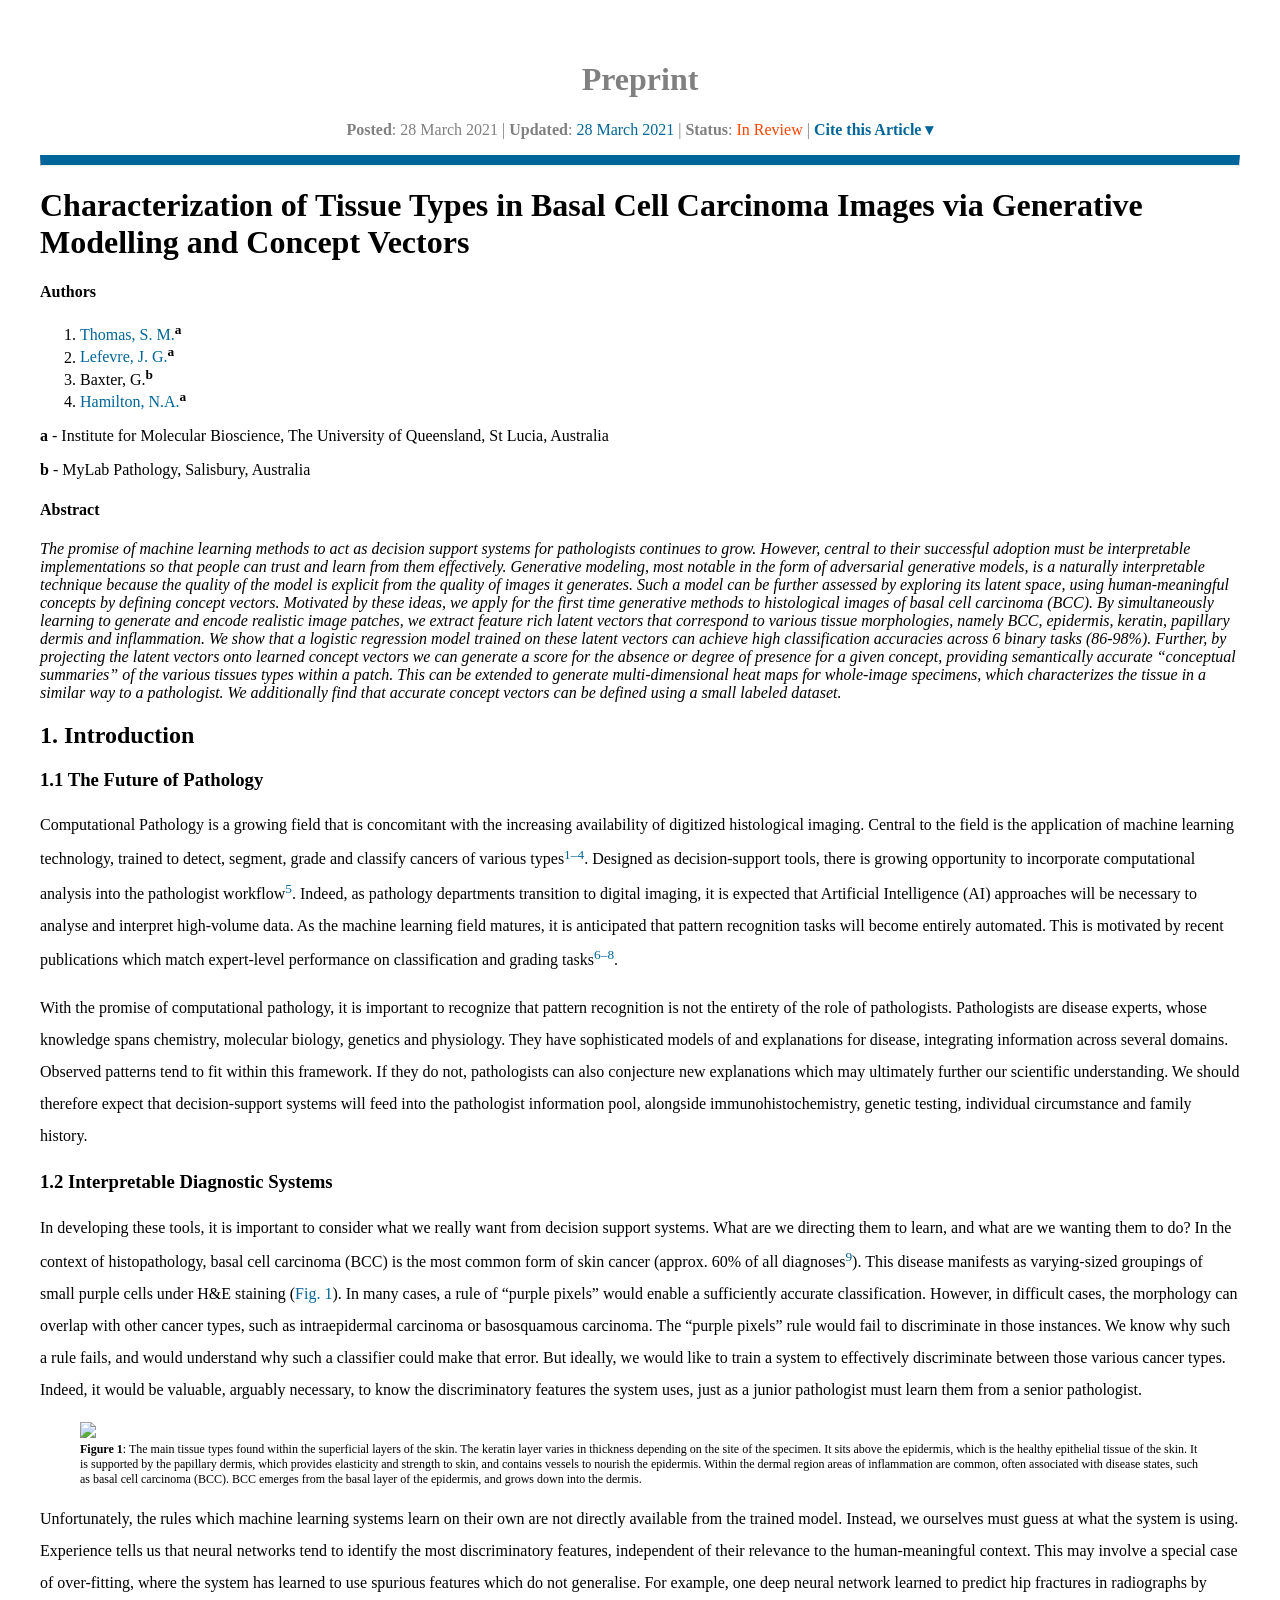
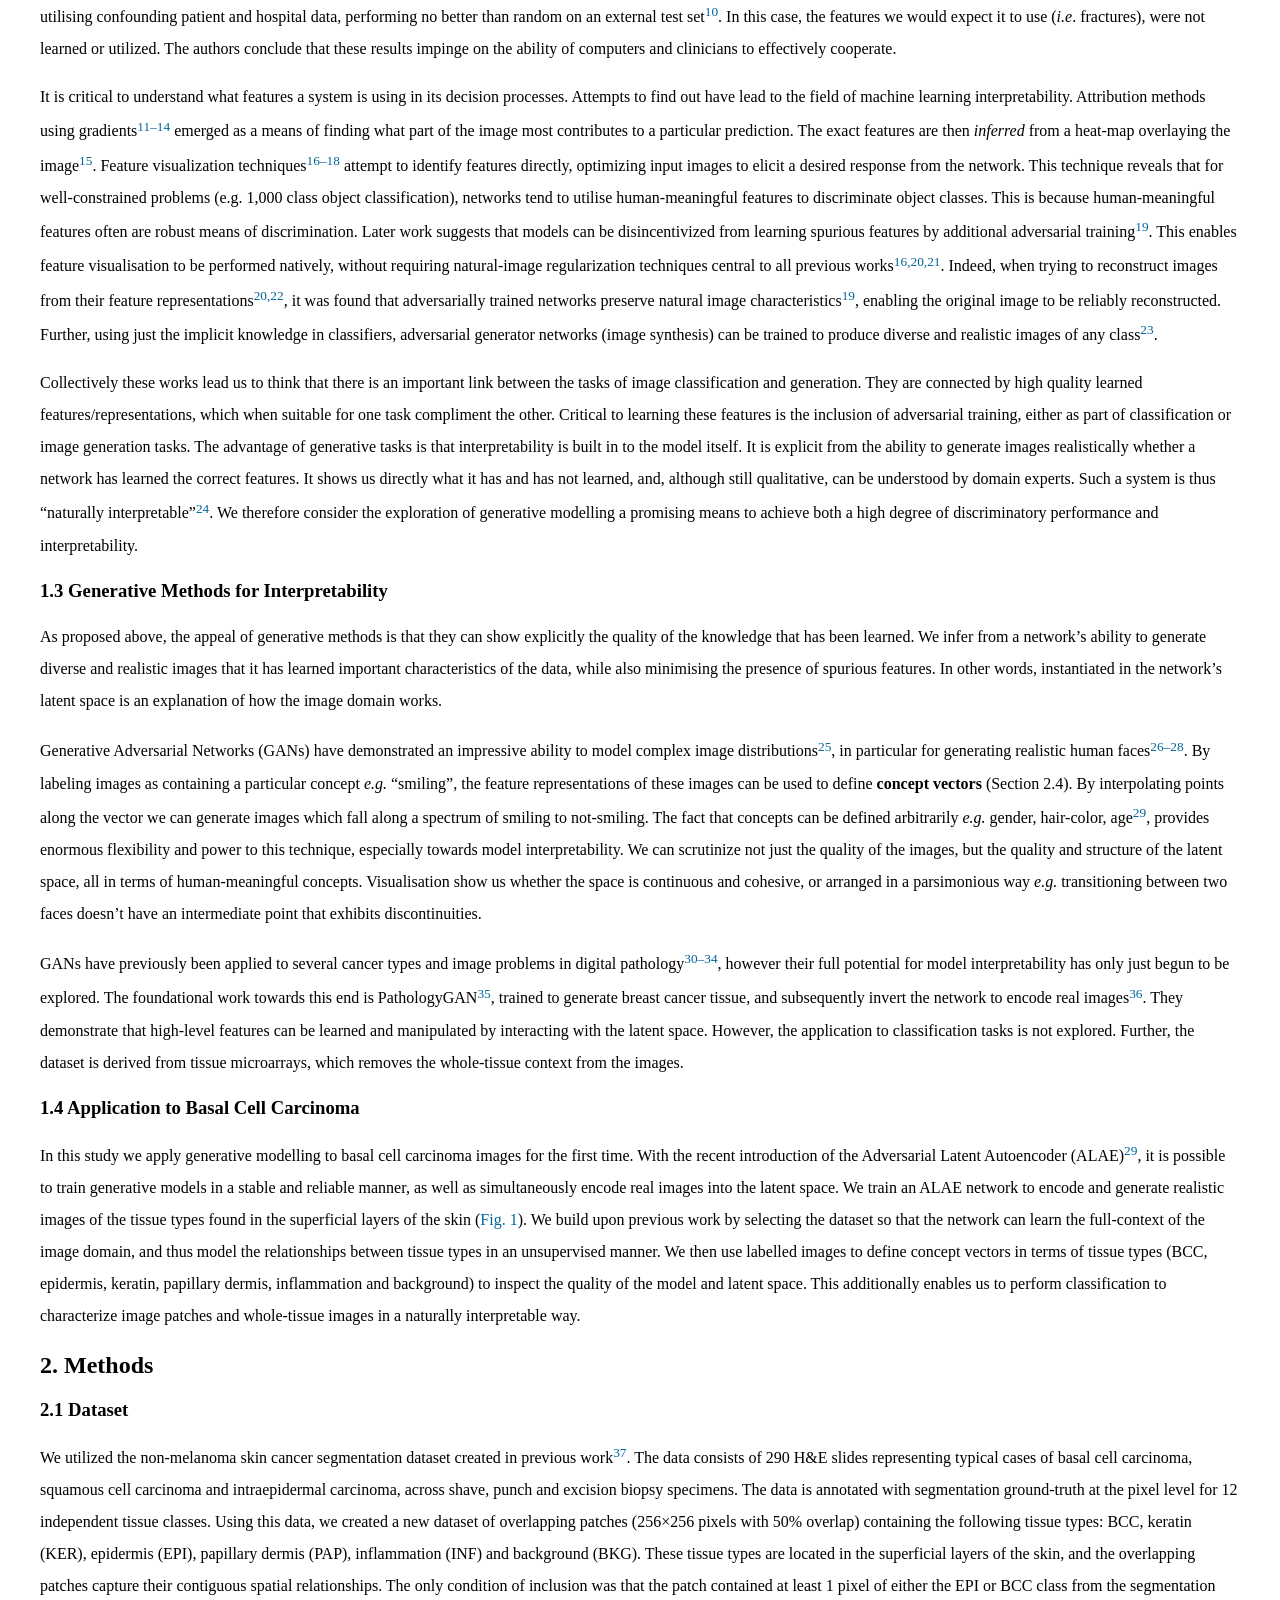
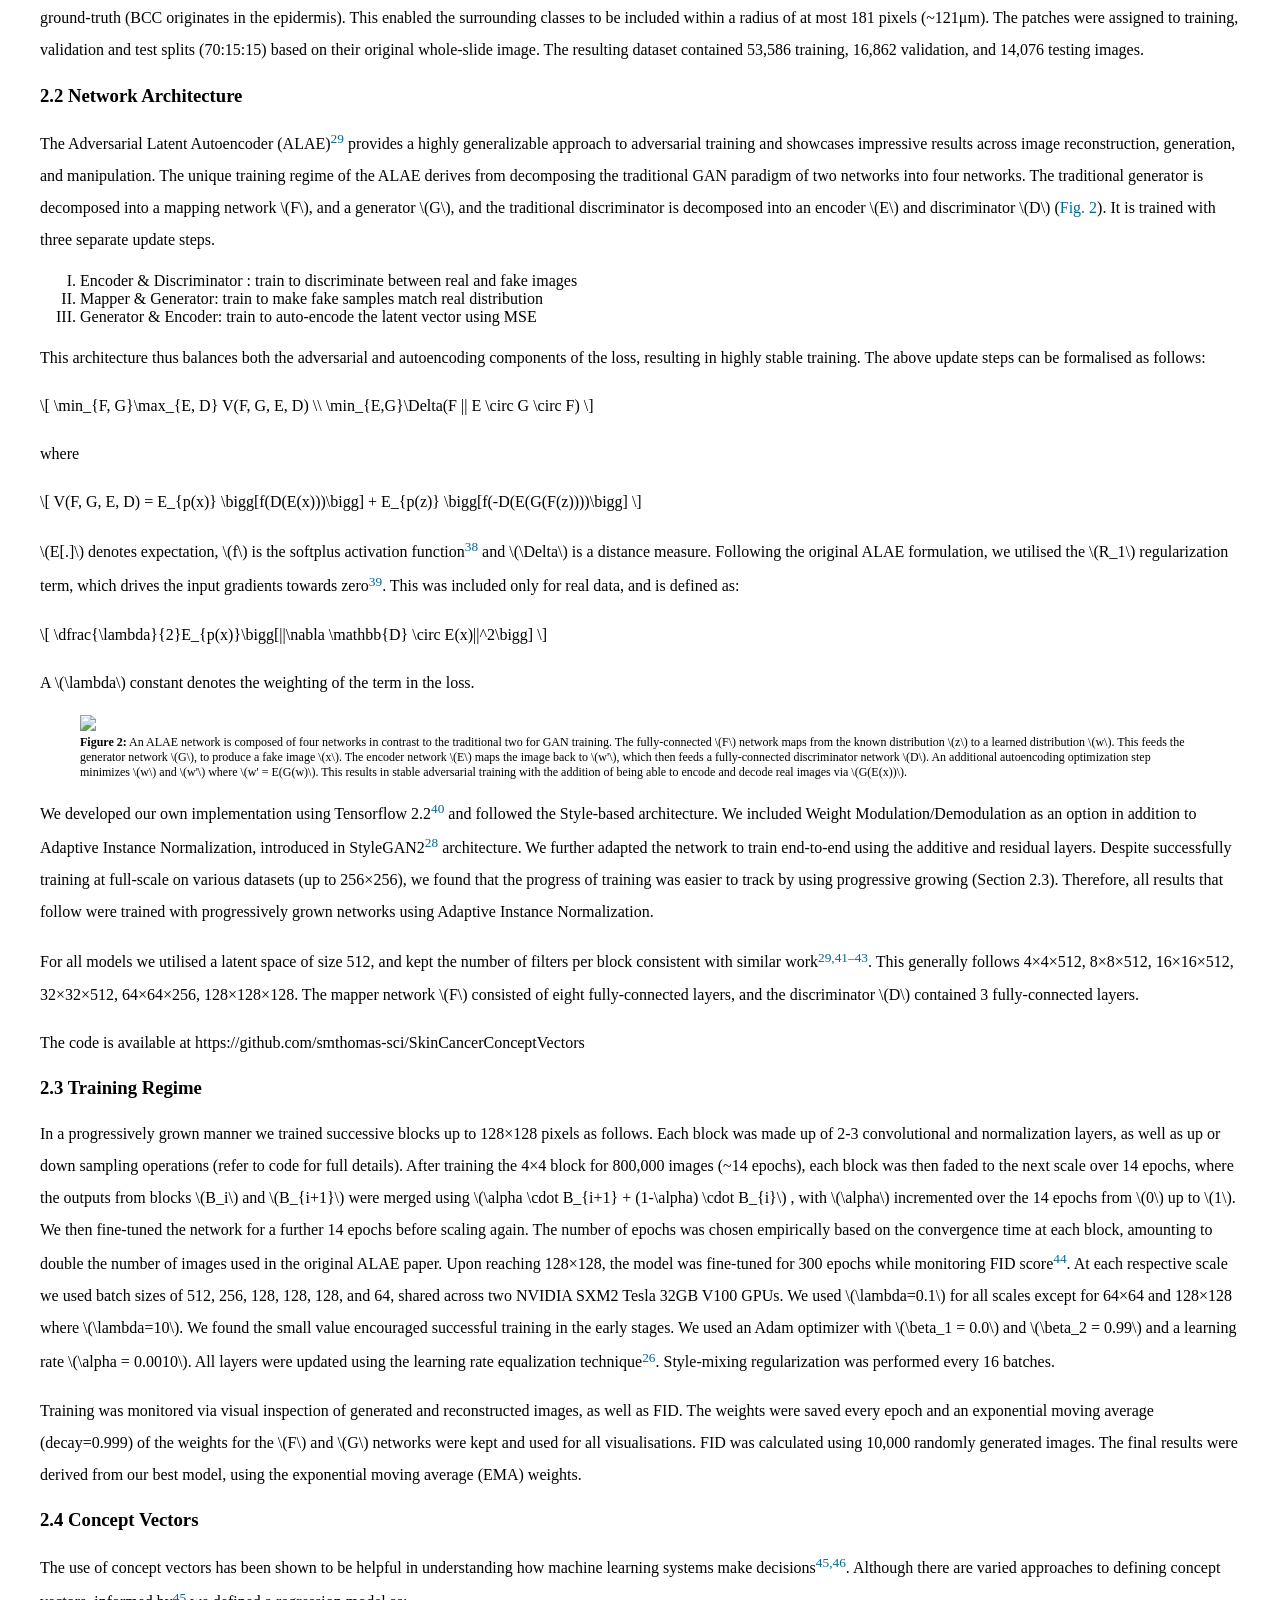
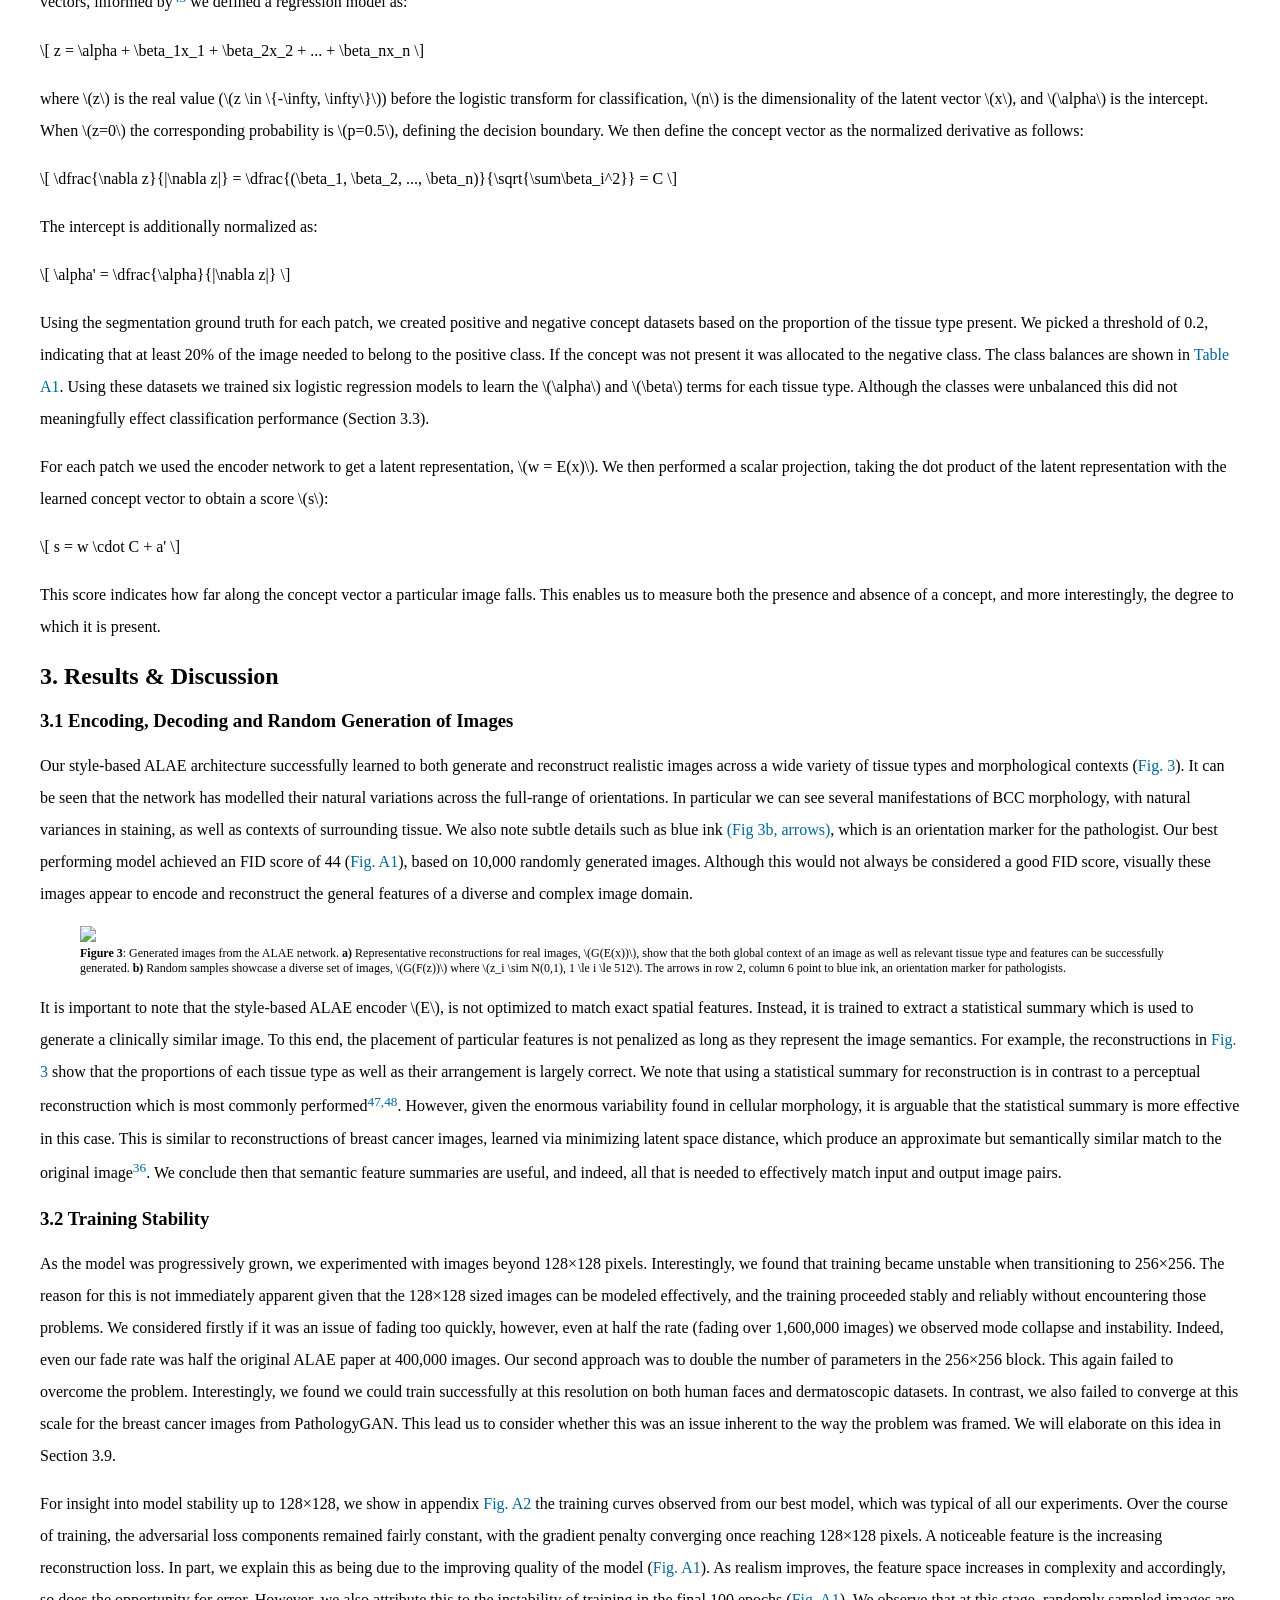
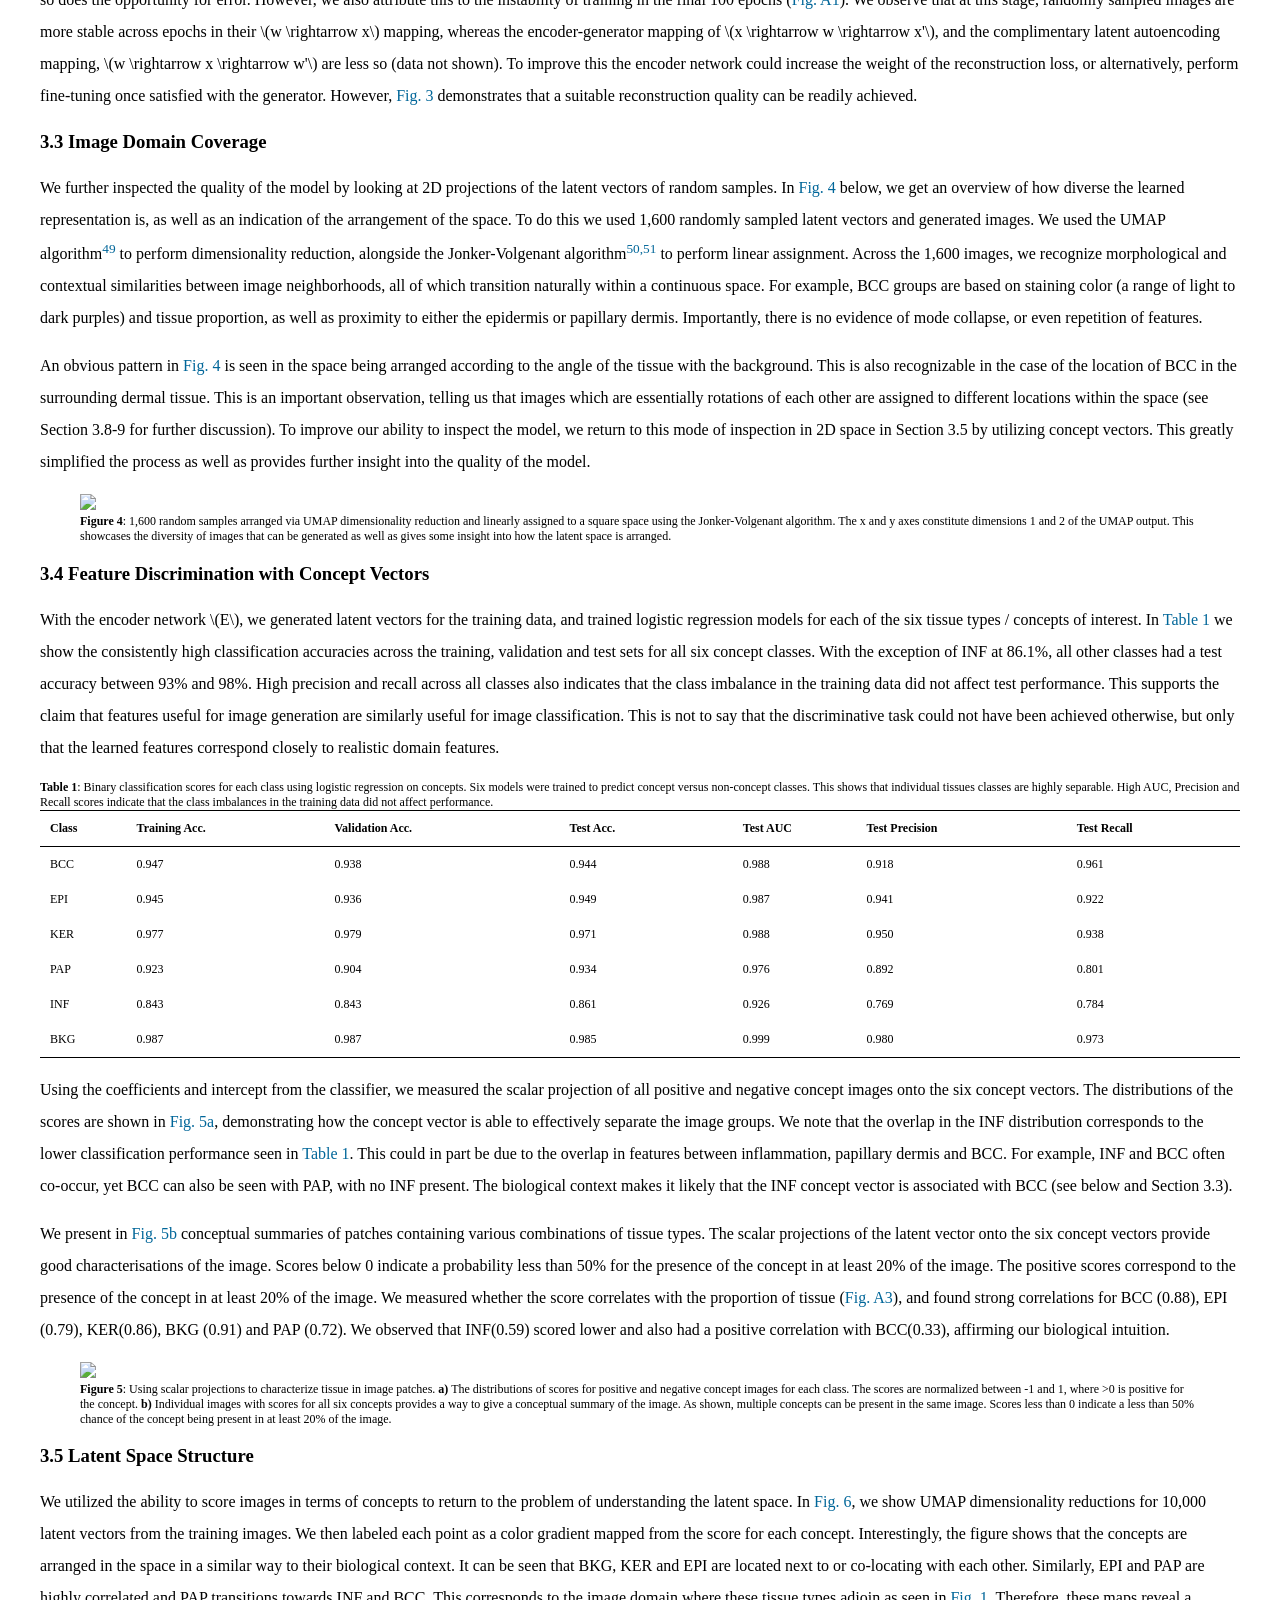
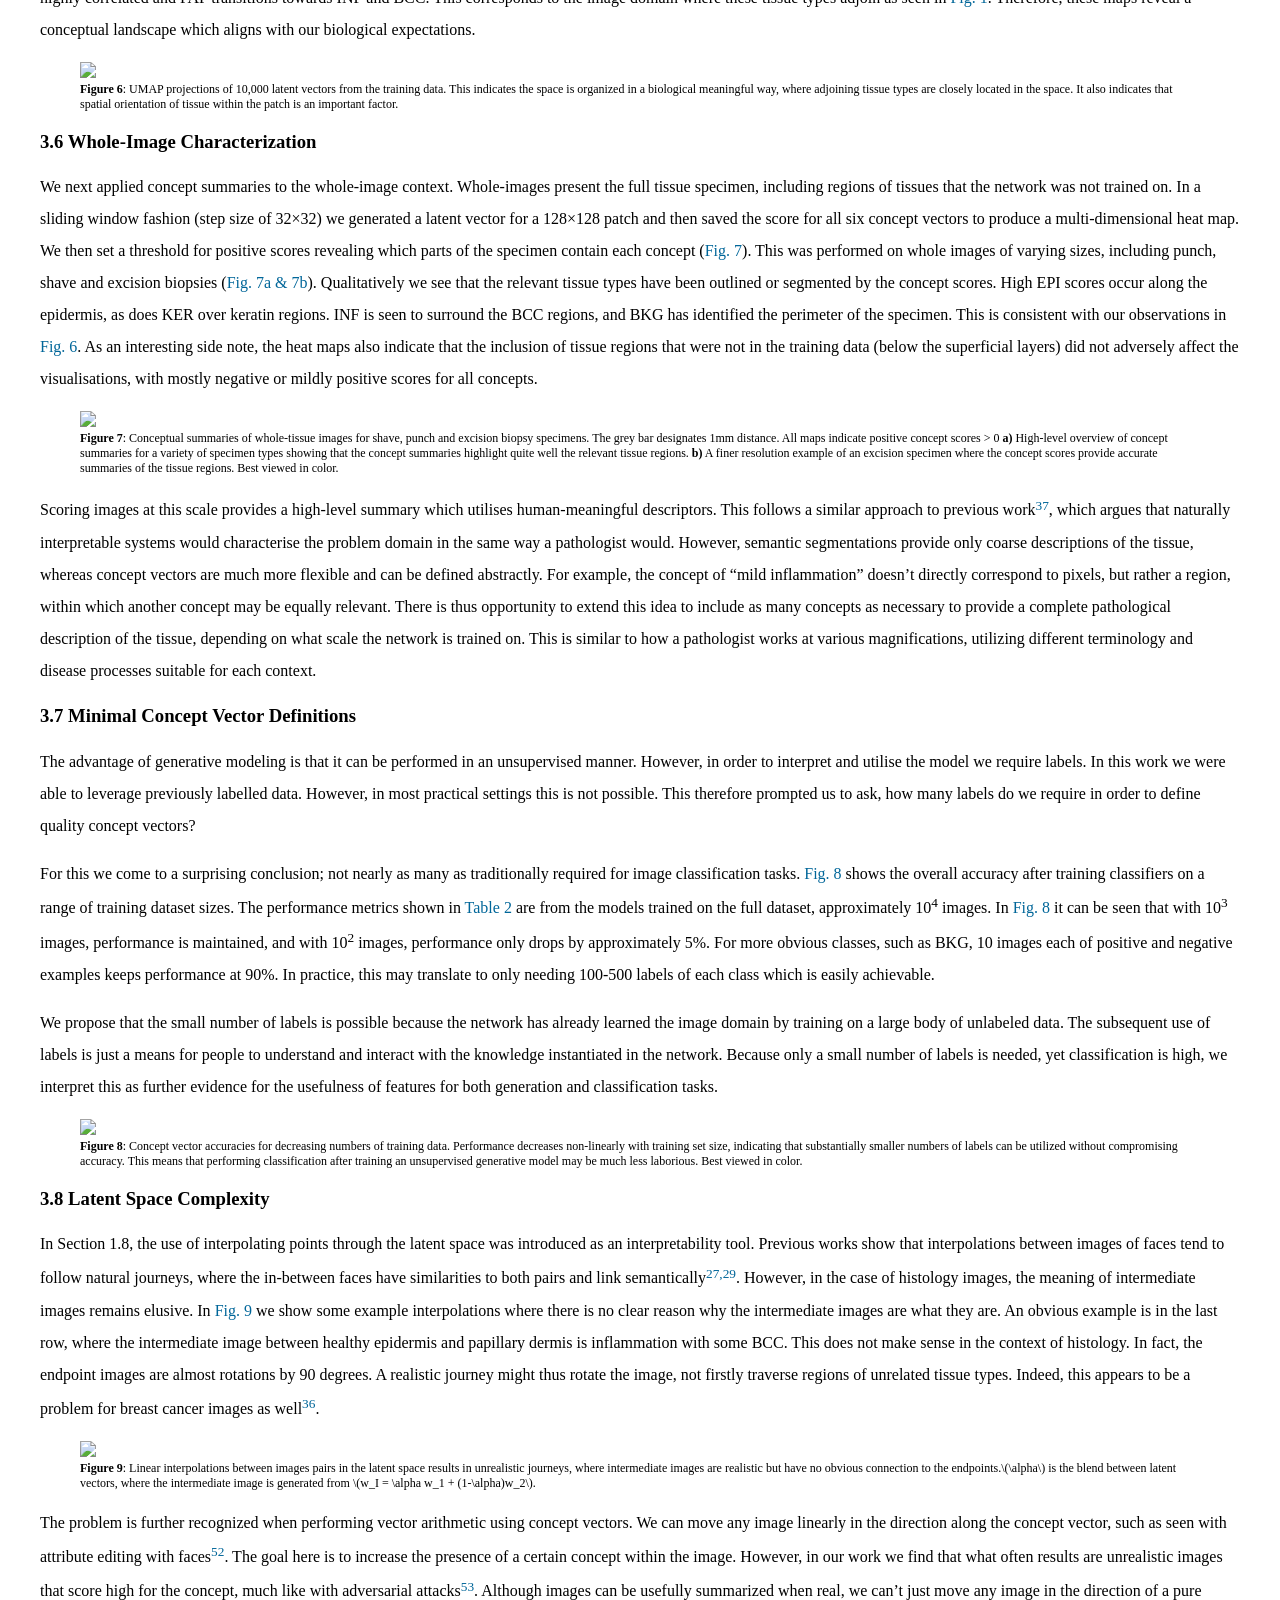
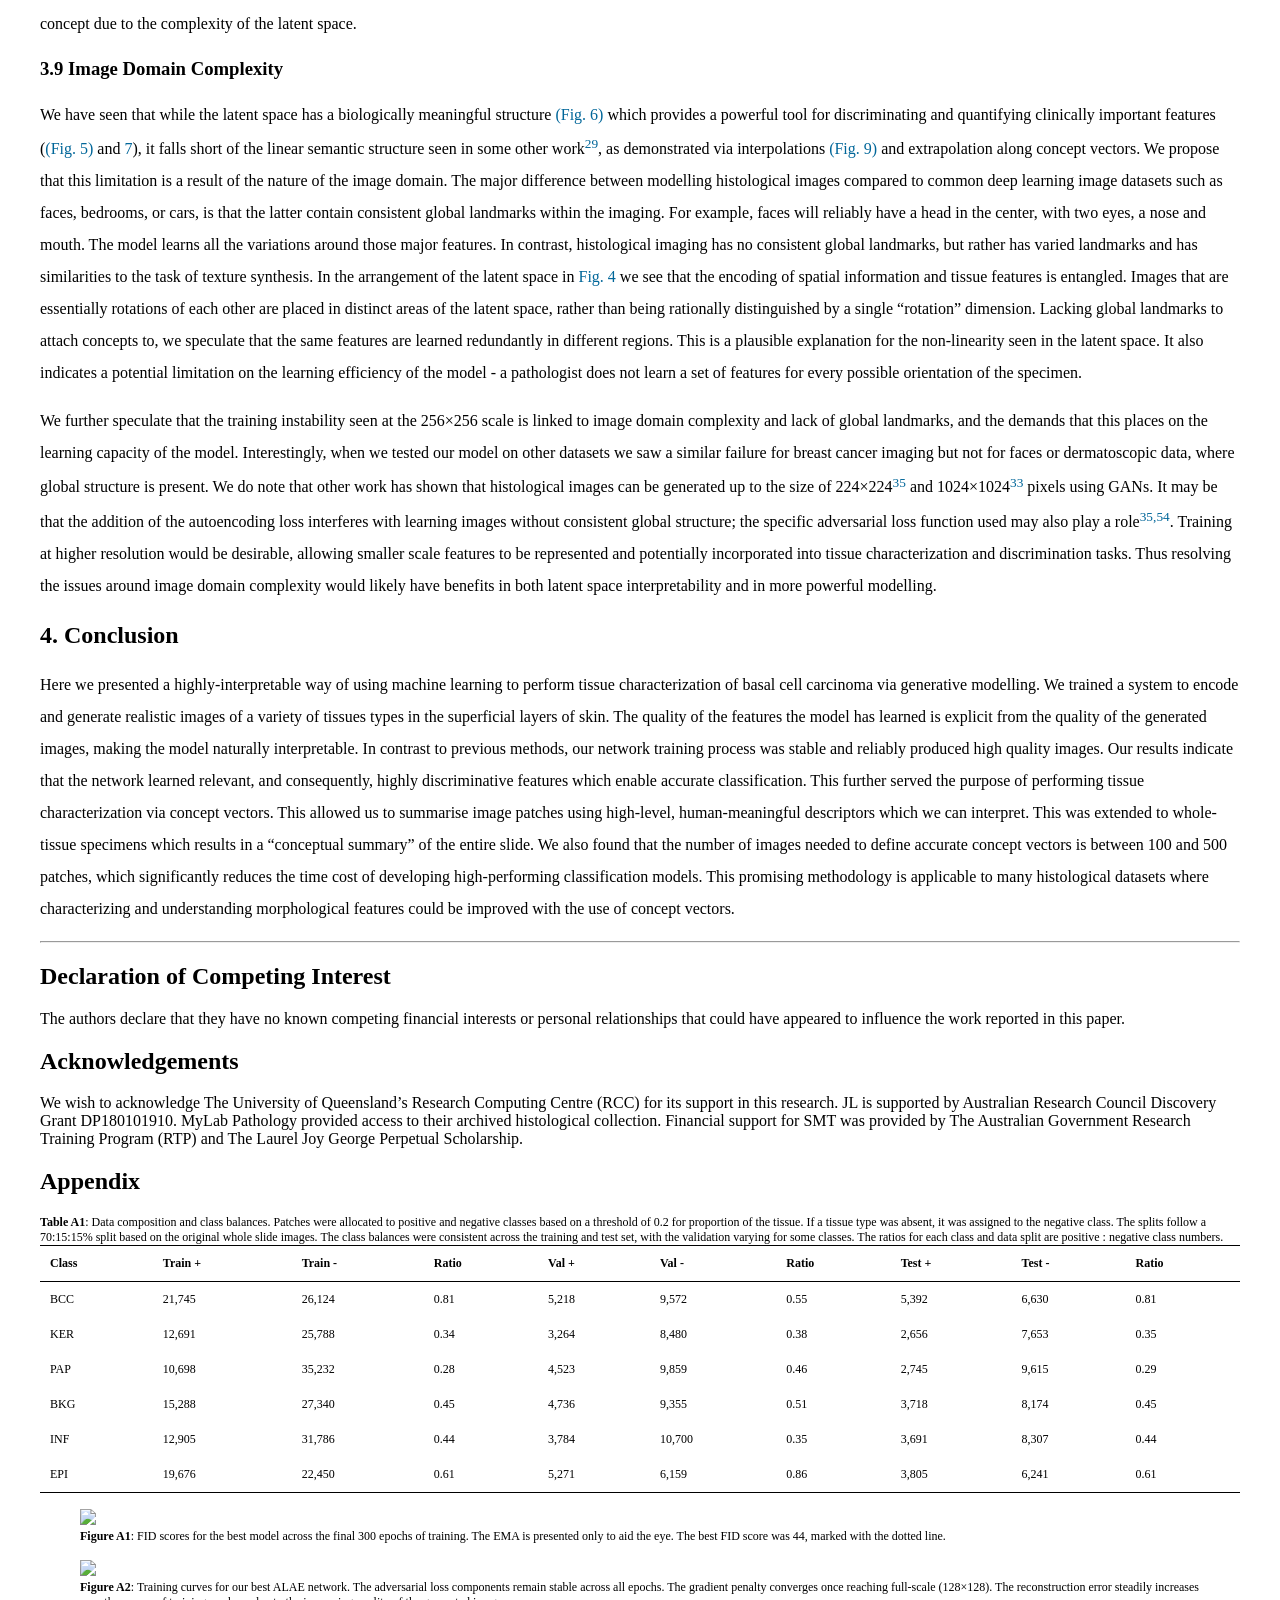
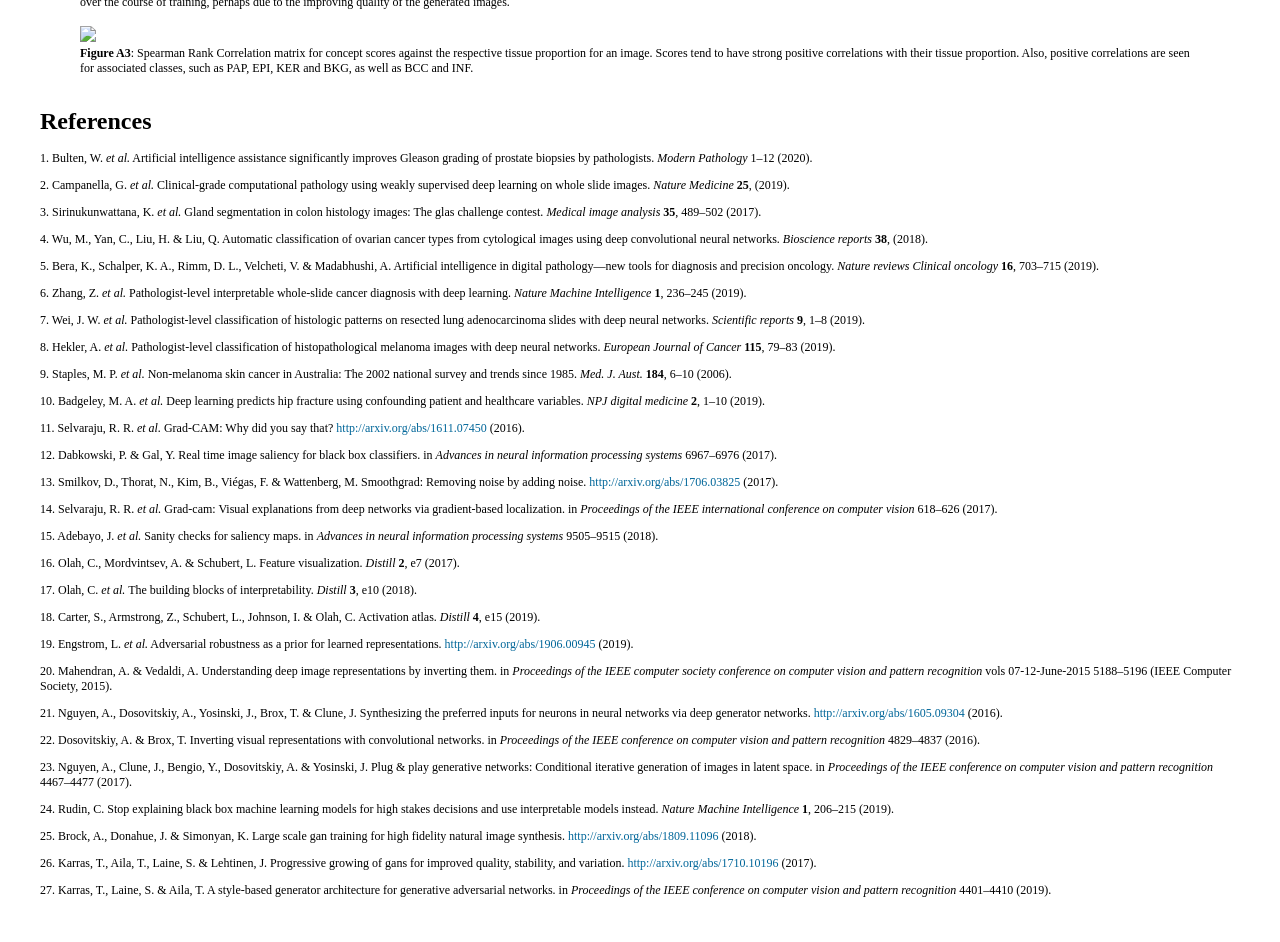
==== commit 07565f69: "changed urls for assets" ====
--- a/Preprint/index.html
+++ b/Preprint/index.html
@@ -1,71 +1,71 @@
 <!DOCTYPE html>
 <html xmlns="http://www.w3.org/1999/xhtml" lang="" xml:lang="">
-<head>
-  <meta charset="utf-8" />
-  <meta name="generator" content="pandoc" />
-  <meta name="viewport" content="width=device-width, initial-scale=1.0, user-scalable=yes" />
-  <title>document</title>
-  <style type="text/css">
-      code{white-space: pre-wrap;}
-      span.smallcaps{font-variant: small-caps;}
-      span.underline{text-decoration: underline;}
-      div.column{display: inline-block; vertical-align: top; width: 50%;}
-  </style>
-  <link rel="stylesheet" href="./css/base_style.css" />
-  <script src="https://cdnjs.cloudflare.com/ajax/libs/mathjax/2.7.2/MathJax.js?config=TeX-AMS_CHTML-full" type="text/javascript"></script>
-  <!--[if lt IE 9]>
-    <script src="//cdnjs.cloudflare.com/ajax/libs/html5shiv/3.7.3/html5shiv-printshiv.min.js"></script>
-  <![endif]-->
-</head>
-<body>
-<nav id="TOC">
-<ul>
-<li><a href="#characterization-of-tissue-types-in-basal-cell-carcinoma-images-via-generative-modelling-and-concept-vectors">Characterization of Tissue Types in Basal Cell Carcinoma Images via Generative Modelling and Concept Vectors</a><ul>
-<li><a href="#introduction">1. Introduction</a><ul>
-<li><a href="#the-future-of-pathology">1.1 The Future of Pathology</a></li>
-<li><a href="#interpretable-diagnostic-systems">1.2 Interpretable Diagnostic Systems</a></li>
-<li><a href="#generative-methods-for-interpretability">1.3 Generative Methods for Interpretability</a></li>
-<li><a href="#application-to-basal-cell-carcinoma">1.4 Application to Basal Cell Carcinoma</a></li>
-</ul></li>
-<li><a href="#methods">2. Methods</a><ul>
-<li><a href="#dataset">2.1 Dataset</a></li>
-<li><a href="#network-architecture">2.2 Network Architecture</a></li>
-<li><a href="#training-regime">2.3 Training Regime</a></li>
-<li><a href="#concept-vectors">2.4 Concept Vectors</a></li>
-</ul></li>
-<li><a href="#results-discussion">3. Results &amp; Discussion</a><ul>
-<li><a href="#encoding-decoding-and-random-generation-of-images">3.1 Encoding, Decoding and Random Generation of Images</a></li>
-<li><a href="#training-stability">3.2 Training Stability</a></li>
-<li><a href="#image-domain-coverage">3.3 Image Domain Coverage</a></li>
-<li><a href="#feature-discrimination-with-concept-vectors">3.4 Feature Discrimination with Concept Vectors</a></li>
-<li><a href="#latent-space-structure">3.5 Latent Space Structure</a></li>
-<li><a href="#whole-image-characterization">3.6 Whole-Image Characterization</a></li>
-<li><a href="#minimal-concept-vector-definitions">3.7 Minimal Concept Vector Definitions</a></li>
-<li><a href="#latent-space-complexity">3.8 Latent Space Complexity</a></li>
-<li><a href="#image-domain-complexity">3.9 Image Domain Complexity</a></li>
-</ul></li>
-<li><a href="#conclusion">4. Conclusion</a></li>
-<li><a href="#declaration-of-competing-interest">Declaration of Competing Interest</a></li>
-<li><a href="#acknowledgements">Acknowledgements</a></li>
-<li><a href="#appendix">Appendix</a></li>
-</ul></li>
-</ul>
-</nav>
-<!--
-
-
-PREPRINT CODE - Move comment to include/exclude
-
--->
-<div id="preprint" style="color: grey; display: block; text-align: center;">
-<h1>
-Preprint
-</h3>
-<p>
-<strong>Posted</strong>: 28 March 2021 | <strong>Updated</strong>: <a id="update">28 March 2021</a> | <strong>Status</strong>: <span style="color:orangered">In Review</span> | <span id="citeToggle"><strong>Cite this Article ▾</strong></span>
-</p>
-<div id="cite" style="display: none;">
-<pre>
+		<head>
+				<meta charset="utf-8" />
+				<meta name="generator" content="pandoc" />
+				<meta name="viewport" content="width=device-width, initial-scale=1.0, user-scalable=yes" />
+				<title>document</title>
+				<style type="text/css">
+code{white-space: pre-wrap;}
+span.smallcaps{font-variant: small-caps;}
+span.underline{text-decoration: underline;}
+div.column{display: inline-block; vertical-align: top; width: 50%;}
+				</style>
+				<link rel="stylesheet" href="/Preprint/css/base_style.css" />
+				<script src="https://cdnjs.cloudflare.com/ajax/libs/mathjax/2.7.2/MathJax.js?config=TeX-AMS_CHTML-full" type="text/javascript"></script>
+				<!--[if lt IE 9]>
+						<script src="//cdnjs.cloudflare.com/ajax/libs/html5shiv/3.7.3/html5shiv-printshiv.min.js"></script>
+				<![endif]-->
+		</head>
+		<body>
+				<nav id="TOC">
+						<ul>
+								<li><a href="#characterization-of-tissue-types-in-basal-cell-carcinoma-images-via-generative-modelling-and-concept-vectors">Characterization of Tissue Types in Basal Cell Carcinoma Images via Generative Modelling and Concept Vectors</a><ul>
+												<li><a href="#introduction">1. Introduction</a><ul>
+																<li><a href="#the-future-of-pathology">1.1 The Future of Pathology</a></li>
+																<li><a href="#interpretable-diagnostic-systems">1.2 Interpretable Diagnostic Systems</a></li>
+																<li><a href="#generative-methods-for-interpretability">1.3 Generative Methods for Interpretability</a></li>
+																<li><a href="#application-to-basal-cell-carcinoma">1.4 Application to Basal Cell Carcinoma</a></li>
+														</ul></li>
+														<li><a href="#methods">2. Methods</a><ul>
+																		<li><a href="#dataset">2.1 Dataset</a></li>
+																		<li><a href="#network-architecture">2.2 Network Architecture</a></li>
+																		<li><a href="#training-regime">2.3 Training Regime</a></li>
+																		<li><a href="#concept-vectors">2.4 Concept Vectors</a></li>
+																</ul></li>
+																<li><a href="#results-discussion">3. Results &amp; Discussion</a><ul>
+																				<li><a href="#encoding-decoding-and-random-generation-of-images">3.1 Encoding, Decoding and Random Generation of Images</a></li>
+																				<li><a href="#training-stability">3.2 Training Stability</a></li>
+																				<li><a href="#image-domain-coverage">3.3 Image Domain Coverage</a></li>
+																				<li><a href="#feature-discrimination-with-concept-vectors">3.4 Feature Discrimination with Concept Vectors</a></li>
+																				<li><a href="#latent-space-structure">3.5 Latent Space Structure</a></li>
+																				<li><a href="#whole-image-characterization">3.6 Whole-Image Characterization</a></li>
+																				<li><a href="#minimal-concept-vector-definitions">3.7 Minimal Concept Vector Definitions</a></li>
+																				<li><a href="#latent-space-complexity">3.8 Latent Space Complexity</a></li>
+																				<li><a href="#image-domain-complexity">3.9 Image Domain Complexity</a></li>
+																		</ul></li>
+																		<li><a href="#conclusion">4. Conclusion</a></li>
+																		<li><a href="#declaration-of-competing-interest">Declaration of Competing Interest</a></li>
+																		<li><a href="#acknowledgements">Acknowledgements</a></li>
+																		<li><a href="#appendix">Appendix</a></li>
+										</ul></li>
+						</ul>
+				</nav>
+				<!--
+
+
+			PREPRINT CODE - Move comment to include/exclude
+
+				-->
+				<div id="preprint" style="color: grey; display: block; text-align: center;">
+						<h1>
+								Preprint
+								</h3>
+								<p>
+								<strong>Posted</strong>: 28 March 2021 | <strong>Updated</strong>: <a id="update">28 March 2021</a> | <strong>Status</strong>: <span style="color:orangered">In Review</span> | <span id="citeToggle"><strong>Cite this Article ▾</strong></span>
+								</p>
+								<div id="cite" style="display: none;">
+										<pre>
 @article{thomas2021CVGM,
   title = {Characterization of Tissue Types in Basal Cell Carcinoma Images via Generative Modelling and Concept Vectors},
   author = {Thomas, Simon M and Lefevre, James G and Baxter, Glenn and Hamilton, Nicholas A},
@@ -74,657 +74,657 @@
   journal = {GitHub Pages},
   howpublished = {\url{https://github.com/charlespwd/project-title}},
 } 
-</pre>
-</div>
-<script>
-
-// Sets toggle for cite
-let  toggle = document.getElementById("citeToggle");
+										</pre>
+								</div>
+								<script>
+
+										// Sets toggle for cite
+										let  toggle = document.getElementById("citeToggle");
 let cite = document.getElementById("cite");
 toggle.onclick = function() {
-    if (cite.style.display === "block"){
-        cite.style.display = "none";
-    } else {
-        cite.style.display = "block";
-    }
+		if (cite.style.display === "block"){
+				cite.style.display = "none";
+		} else {
+				cite.style.display = "block";
+		}
 }
 
-</script>
-<hr style="border-top: 10px solid #006699">
-</div>
-<h1 id="characterization-of-tissue-types-in-basal-cell-carcinoma-images-via-generative-modelling-and-concept-vectors">Characterization of Tissue Types in Basal Cell Carcinoma Images via Generative Modelling and Concept Vectors</h1>
-<h4 id="authors">Authors</h4>
-<ol type="1">
-<li><a href="https://orcid.org/0000-0003-4609-2732">Thomas, S. M.</a><sup><strong>a</strong></sup></li>
-<li><a href="https://orcid.org/0000-0002-5945-9575">Lefevre, J. G.</a><sup><strong>a</strong></sup></li>
-<li>Baxter, G.<sup><strong>b</strong></sup></li>
-<li><a href="https://orcid.org/0000-0003-0331-3427">Hamilton, N.A.</a><sup><strong>a</strong></sup></li>
-</ol>
-<p><strong>a</strong> - Institute for Molecular Bioscience, The University of Queensland, St Lucia, Australia</p>
-<p><strong>b</strong> - MyLab Pathology, Salisbury, Australia</p>
-<div id="abstract">
-<h4 id="abstract">Abstract</h4>
-<p><i>The promise of machine learning methods to act as decision support systems for pathologists continues to grow. However, central to their successful adoption must be interpretable implementations so that people can trust and learn from them effectively. Generative modeling, most notable in the form of adversarial generative models, is a naturally interpretable technique because the quality of the model is explicit from the quality of images it generates. Such a model can be further assessed by exploring its latent space, using human-meaningful concepts by defining concept vectors. Motivated by these ideas, we apply for the first time generative methods to histological images of basal cell carcinoma (BCC). By simultaneously learning to generate and encode realistic image patches, we extract feature rich latent vectors that correspond to various tissue morphologies, namely BCC, epidermis, keratin, papillary dermis and inflammation. We show that a logistic regression model trained on these latent vectors can achieve high classification accuracies across 6 binary tasks (86-98%). Further, by projecting the latent vectors onto learned concept vectors we can generate a score for the absence or degree of presence for a given concept, providing semantically accurate “conceptual summaries” of the various tissues types within a patch. This can be extended to generate multi-dimensional heat maps for whole-image specimens, which characterizes the tissue in a similar way to a pathologist. We additionally find that accurate concept vectors can be defined using a small labeled dataset. </i></p>
-</div>
-<section id="introduction">
-<h2 id="introduction">1. Introduction</h2>
-<h3 id="the-future-of-pathology">1.1 The Future of Pathology</h3>
-<p>Computational Pathology is a growing field that is concomitant with the increasing availability of digitized histological imaging. Central to the field is the application of machine learning technology, trained to detect, segment, grade and classify cancers of various types<span class="citation" data-cites="bulten2020artificial Campanella2019 sirinukunwattana2017gland wu2018automatic"><sup><a href="#ref-bulten2020artificial">1</a>–<a href="#ref-wu2018automatic">4</a></sup></span>. Designed as decision-support tools, there is growing opportunity to incorporate computational analysis into the pathologist workflow<span class="citation" data-cites="bera2019artificial"><sup><a href="#ref-bera2019artificial">5</a></sup></span>. Indeed, as pathology departments transition to digital imaging, it is expected that Artificial Intelligence (AI) approaches will be necessary to analyse and interpret high-volume data. As the machine learning field matures, it is anticipated that pattern recognition tasks will become entirely automated. This is motivated by recent publications which match expert-level performance on classification and grading tasks<span class="citation" data-cites="zhang2019pathologist wei2019pathologist Hekler2019"><sup><a href="#ref-zhang2019pathologist">6</a>–<a href="#ref-Hekler2019">8</a></sup></span>.</p>
-<p>With the promise of computational pathology, it is important to recognize that pattern recognition is not the entirety of the role of pathologists. Pathologists are disease experts, whose knowledge spans chemistry, molecular biology, genetics and physiology. They have sophisticated models of and explanations for disease, integrating information across several domains. Observed patterns tend to fit within this framework. If they do not, pathologists can also conjecture new explanations which may ultimately further our scientific understanding. We should therefore expect that decision-support systems will feed into the pathologist information pool, alongside immunohistochemistry, genetic testing, individual circumstance and family history.</p>
-<h3 id="interpretable-diagnostic-systems">1.2 Interpretable Diagnostic Systems</h3>
-<p>In developing these tools, it is important to consider what we really want from decision support systems. What are we directing them to learn, and what are we wanting them to do? In the context of histopathology, basal cell carcinoma (BCC) is the most common form of skin cancer (approx. 60% of all diagnoses<span class="citation" data-cites="Staples2006-kp"><sup><a href="#ref-Staples2006-kp">9</a></sup></span>). This disease manifests as varying-sized groupings of small purple cells under H&amp;E staining (<a href="#fig1">Fig. 1</a>). In many cases, a rule of “purple pixels” would enable a sufficiently accurate classification. However, in difficult cases, the morphology can overlap with other cancer types, such as intraepidermal carcinoma or basosquamous carcinoma. The “purple pixels” rule would fail to discriminate in those instances. We know why such a rule fails, and would understand why such a classifier could make that error. But ideally, we would like to train a system to effectively discriminate between those various cancer types. Indeed, it would be valuable, arguably necessary, to know the discriminatory features the system uses, just as a junior pathologist must learn them from a senior pathologist.</p>
-<figure id="fig1">
-<img src="./assets/skin_layers.png">
-<figcaption>
-<strong>Figure 1</strong>: The main tissue types found within the superficial layers of the skin. The keratin layer varies in thickness depending on the site of the specimen. It sits above the epidermis, which is the healthy epithelial tissue of the skin. It is supported by the papillary dermis, which provides elasticity and strength to skin, and contains vessels to nourish the epidermis. Within the dermal region areas of inflammation are common, often associated with disease states, such as basal cell carcinoma (BCC). BCC emerges from the basal layer of the epidermis, and grows down into the dermis.
-</figcaption>
-</figure>
-<p>Unfortunately, the rules which machine learning systems learn on their own are not directly available from the trained model. Instead, we ourselves must guess at what the system is using. Experience tells us that neural networks tend to identify the most discriminatory features, independent of their relevance to the human-meaningful context. This may involve a special case of over-fitting, where the system has learned to use spurious features which do not generalise. For example, one deep neural network learned to predict hip fractures in radiographs by utilising confounding patient and hospital data, performing no better than random on an external test set<span class="citation" data-cites="badgeley2019deep"><sup><a href="#ref-badgeley2019deep">10</a></sup></span>. In this case, the features we would expect it to use (<em>i.e</em>. fractures), were not learned or utilized. The authors conclude that these results impinge on the ability of computers and clinicians to effectively cooperate.</p>
-<p>It is critical to understand what features a system is using in its decision processes. Attempts to find out have lead to the field of machine learning interpretability. Attribution methods using gradients<span class="citation" data-cites="Selvaraju2016 Dabkowski2017 Smilkov2017 Selvaraju2017"><sup><a href="#ref-Selvaraju2016">11</a>–<a href="#ref-Selvaraju2017">14</a></sup></span> emerged as a means of finding what part of the image most contributes to a particular prediction. The exact features are then <em>inferred</em> from a heat-map overlaying the image<span class="citation" data-cites="Adebayo2018"><sup><a href="#ref-Adebayo2018">15</a></sup></span>. Feature visualization techniques<span class="citation" data-cites="Olah2017 Olah2018 Carter2019"><sup><a href="#ref-Olah2017">16</a>–<a href="#ref-Carter2019">18</a></sup></span> attempt to identify features directly, optimizing input images to elicit a desired response from the network. This technique reveals that for well-constrained problems (e.g. 1,000 class object classification), networks tend to utilise human-meaningful features to discriminate object classes. This is because human-meaningful features often are robust means of discrimination. Later work suggests that models can be disincentivized from learning spurious features by additional adversarial training<span class="citation" data-cites="engstrom2019adversarial"><sup><a href="#ref-engstrom2019adversarial">19</a></sup></span>. This enables feature visualisation to be performed natively, without requiring natural-image regularization techniques central to all previous works<span class="citation" data-cites="Olah2017 Mahendran2015 nguyen2016synthesizing"><sup><a href="#ref-Olah2017">16</a>,<a href="#ref-Mahendran2015">20</a>,<a href="#ref-nguyen2016synthesizing">21</a></sup></span>. Indeed, when trying to reconstruct images from their feature representations<span class="citation" data-cites="dosovitskiy2016inverting Mahendran2015"><sup><a href="#ref-Mahendran2015">20</a>,<a href="#ref-dosovitskiy2016inverting">22</a></sup></span>, it was found that adversarially trained networks preserve natural image characteristics<span class="citation" data-cites="engstrom2019adversarial"><sup><a href="#ref-engstrom2019adversarial">19</a></sup></span>, enabling the original image to be reliably reconstructed. Further, using just the implicit knowledge in classifiers, adversarial generator networks (image synthesis) can be trained to produce diverse and realistic images of any class<span class="citation" data-cites="nguyen2017plug"><sup><a href="#ref-nguyen2017plug">23</a></sup></span>.</p>
-<p>Collectively these works lead us to think that there is an important link between the tasks of image classification and generation. They are connected by high quality learned features/representations, which when suitable for one task compliment the other. Critical to learning these features is the inclusion of adversarial training, either as part of classification or image generation tasks. The advantage of generative tasks is that interpretability is built in to the model itself. It is explicit from the ability to generate images realistically whether a network has learned the correct features. It shows us directly what it has and has not learned, and, although still qualitative, can be understood by domain experts. Such a system is thus “naturally interpretable”<span class="citation" data-cites="rudinStopExplainingBlack2019"><sup><a href="#ref-rudinStopExplainingBlack2019">24</a></sup></span>. We therefore consider the exploration of generative modelling a promising means to achieve both a high degree of discriminatory performance and interpretability.</p>
-<h3 id="generative-methods-for-interpretability">1.3 Generative Methods for Interpretability</h3>
-<p>As proposed above, the appeal of generative methods is that they can show explicitly the quality of the knowledge that has been learned. We infer from a network’s ability to generate diverse and realistic images that it has learned important characteristics of the data, while also minimising the presence of spurious features. In other words, instantiated in the network’s latent space is an explanation of how the image domain works.</p>
-<p>Generative Adversarial Networks (GANs) have demonstrated an impressive ability to model complex image distributions<span class="citation" data-cites="Brock2018"><sup><a href="#ref-Brock2018">25</a></sup></span>, in particular for generating realistic human faces<span class="citation" data-cites="karras2017progressive Karras2019 Karras2020"><sup><a href="#ref-karras2017progressive">26</a>–<a href="#ref-Karras2020">28</a></sup></span>. By labeling images as containing a particular concept <em>e.g.</em> “smiling”, the feature representations of these images can be used to define <strong>concept vectors</strong> (Section 2.4). By interpolating points along the vector we can generate images which fall along a spectrum of smiling to not-smiling. The fact that concepts can be defined arbitrarily <em>e.g.</em> gender, hair-color, age<span class="citation" data-cites="pidhorskyi2020adversarial"><sup><a href="#ref-pidhorskyi2020adversarial">29</a></sup></span>, provides enormous flexibility and power to this technique, especially towards model interpretability. We can scrutinize not just the quality of the images, but the quality and structure of the latent space, all in terms of human-meaningful concepts. Visualisation show us whether the space is continuous and cohesive, or arranged in a parsimonious way <em>e.g.</em> transitioning between two faces doesn’t have an intermediate point that exhibits discontinuities.</p>
-<p>GANs have previously been applied to several cancer types and image problems in digital pathology<span class="citation" data-cites="cho2017neural tarek2018staingan kovalev2019examining Levine2020 teramoto2020deep"><sup><a href="#ref-cho2017neural">30</a>–<a href="#ref-teramoto2020deep">34</a></sup></span>, however their full potential for model interpretability has only just begun to be explored. The foundational work towards this end is PathologyGAN<span class="citation" data-cites="Quiros2019"><sup><a href="#ref-Quiros2019">35</a></sup></span>, trained to generate breast cancer tissue, and subsequently invert the network to encode real images<span class="citation" data-cites="Quiros2020"><sup><a href="#ref-Quiros2020">36</a></sup></span>. They demonstrate that high-level features can be learned and manipulated by interacting with the latent space. However, the application to classification tasks is not explored. Further, the dataset is derived from tissue microarrays, which removes the whole-tissue context from the images.</p>
-<h3 id="application-to-basal-cell-carcinoma">1.4 Application to Basal Cell Carcinoma</h3>
-<p>In this study we apply generative modelling to basal cell carcinoma images for the first time. With the recent introduction of the Adversarial Latent Autoencoder (ALAE)<span class="citation" data-cites="pidhorskyi2020adversarial"><sup><a href="#ref-pidhorskyi2020adversarial">29</a></sup></span>, it is possible to train generative models in a stable and reliable manner, as well as simultaneously encode real images into the latent space. We train an ALAE network to encode and generate realistic images of the tissue types found in the superficial layers of the skin (<a href="#fig1">Fig. 1</a>). We build upon previous work by selecting the dataset so that the network can learn the full-context of the image domain, and thus model the relationships between tissue types in an unsupervised manner. We then use labelled images to define concept vectors in terms of tissue types (BCC, epidermis, keratin, papillary dermis, inflammation and background) to inspect the quality of the model and latent space. This additionally enables us to perform classification to characterize image patches and whole-tissue images in a naturally interpretable way.</p>
-</section>
-<section id="methods">
-<h2 id="methods">2. Methods</h2>
-<h3 id="dataset">2.1 Dataset</h3>
-<p>We utilized the non-melanoma skin cancer segmentation dataset created in previous work<span class="citation" data-cites="thomas2020interpretable"><sup><a href="#ref-thomas2020interpretable">37</a></sup></span>. The data consists of 290 H&amp;E slides representing typical cases of basal cell carcinoma, squamous cell carcinoma and intraepidermal carcinoma, across shave, punch and excision biopsy specimens. The data is annotated with segmentation ground-truth at the pixel level for 12 independent tissue classes. Using this data, we created a new dataset of overlapping patches (256×256 pixels with 50% overlap) containing the following tissue types: BCC, keratin (KER), epidermis (EPI), papillary dermis (PAP), inflammation (INF) and background (BKG). These tissue types are located in the superficial layers of the skin, and the overlapping patches capture their contiguous spatial relationships. The only condition of inclusion was that the patch contained at least 1 pixel of either the EPI or BCC class from the segmentation ground-truth (BCC originates in the epidermis). This enabled the surrounding classes to be included within a radius of at most 181 pixels (~121μm). The patches were assigned to training, validation and test splits (70:15:15) based on their original whole-slide image. The resulting dataset contained 53,586 training, 16,862 validation, and 14,076 testing images.</p>
-<h3 id="network-architecture">2.2 Network Architecture</h3>
-<p>The Adversarial Latent Autoencoder (ALAE)<span class="citation" data-cites="pidhorskyi2020adversarial"><sup><a href="#ref-pidhorskyi2020adversarial">29</a></sup></span> provides a highly generalizable approach to adversarial training and showcases impressive results across image reconstruction, generation, and manipulation. The unique training regime of the ALAE derives from decomposing the traditional GAN paradigm of two networks into four networks. The traditional generator is decomposed into a mapping network <span class="math inline">\(F\)</span>, and a generator <span class="math inline">\(G\)</span>, and the traditional discriminator is decomposed into an encoder <span class="math inline">\(E\)</span> and discriminator <span class="math inline">\(D\)</span> (<a href="#fig2">Fig. 2</a>). It is trained with three separate update steps.</p>
-<ol type="I">
-<li>Encoder &amp; Discriminator : train to discriminate between real and fake images</li>
-<li>Mapper &amp; Generator: train to make fake samples match real distribution</li>
-<li>Generator &amp; Encoder: train to auto-encode the latent vector using MSE</li>
-</ol>
-<p>This architecture thus balances both the adversarial and autoencoding components of the loss, resulting in highly stable training. The above update steps can be formalised as follows:</p>
-<p><span class="math display">\[ 
-\min_{F, G}\max_{E, D} V(F, G, E,  D) \\
-\min_{E,G}\Delta(F || E \circ G \circ F)
-\]</span></p>
-<p>where</p>
-<p><span class="math display">\[
-V(F, G, E, D) = E_{p(x)} \bigg[f(D(E(x)))\bigg] + E_{p(z)} \bigg[f(-D(E(G(F(z))))\bigg]
-\]</span></p>
-<p><span class="math inline">\(E[.]\)</span> denotes expectation, <span class="math inline">\(f\)</span> is the softplus activation function<span class="citation" data-cites="glorot2011deep"><sup><a href="#ref-glorot2011deep">38</a></sup></span> and <span class="math inline">\(\Delta\)</span> is a distance measure. Following the original ALAE formulation, we utilised the <span class="math inline">\(R_1\)</span> regularization term, which drives the input gradients towards zero<span class="citation" data-cites="drucker1992improving"><sup><a href="#ref-drucker1992improving">39</a></sup></span>. This was included only for real data, and is defined as:</p>
-<p><span class="math display">\[
-\dfrac{\lambda}{2}E_{p(x)}\bigg[||\nabla \mathbb{D} \circ E(x)||^2\bigg]
-\]</span></p>
-<p>A <span class="math inline">\(\lambda\)</span> constant denotes the weighting of the term in the loss.</p>
-<figure id="fig2">
-<img src="./assets/network.png">
-<figcaption>
-<strong>Figure 2:</strong> An ALAE network is composed of four networks in contrast to the traditional two for GAN training. The fully-connected <span class="math inline">\(F\)</span> network maps from the known distribution <span class="math inline">\(z\)</span> to a learned distribution <span class="math inline">\(w\)</span>. This feeds the generator network <span class="math inline">\(G\)</span>, to produce a fake image <span class="math inline">\(x\)</span>. The encoder network <span class="math inline">\(E\)</span> maps the image back to <span class="math inline">\(w&#39;\)</span>, which then feeds a fully-connected discriminator network <span class="math inline">\(D\)</span>. An additional autoencoding optimization step minimizes <span class="math inline">\(w\)</span> and <span class="math inline">\(w&#39;\)</span> where <span class="math inline">\(w&#39; = E(G(w)\)</span>. This results in stable adversarial training with the addition of being able to encode and decode real images via <span class="math inline">\(G(E(x))\)</span>.
-</figcaption>
-</figure>
-<p>We developed our own implementation using Tensorflow 2.2<span class="citation" data-cites="abadi2016tensorflow"><sup><a href="#ref-abadi2016tensorflow">40</a></sup></span> and followed the Style-based architecture. We included Weight Modulation/Demodulation as an option in addition to Adaptive Instance Normalization, introduced in StyleGAN2<span class="citation" data-cites="Karras2020"><sup><a href="#ref-Karras2020">28</a></sup></span> architecture. We further adapted the network to train end-to-end using the additive and residual layers. Despite successfully training at full-scale on various datasets (up to 256×256), we found that the progress of training was easier to track by using progressive growing (Section 2.3). Therefore, all results that follow were trained with progressively grown networks using Adaptive Instance Normalization.</p>
-<p>For all models we utilised a latent space of size 512, and kept the number of filters per block consistent with similar work<span class="citation" data-cites="karras2019style Huang2018 Heljakka2019 pidhorskyi2020adversarial"><sup><a href="#ref-pidhorskyi2020adversarial">29</a>,<a href="#ref-karras2019style">41</a>–<a href="#ref-Heljakka2019">43</a></sup></span>. This generally follows 4×4×512, 8×8×512, 16×16×512, 32×32×512, 64×64×256, 128×128×128. The mapper network <span class="math inline">\(F\)</span> consisted of eight fully-connected layers, and the discriminator <span class="math inline">\(D\)</span> contained 3 fully-connected layers.</p>
-<p>The code is available at https://github.com/smthomas-sci/SkinCancerConceptVectors</p>
-<h3 id="training-regime">2.3 Training Regime</h3>
-<p>In a progressively grown manner we trained successive blocks up to 128×128 pixels as follows. Each block was made up of 2-3 convolutional and normalization layers, as well as up or down sampling operations (refer to code for full details). After training the 4×4 block for 800,000 images (~14 epochs), each block was then faded to the next scale over 14 epochs, where the outputs from blocks <span class="math inline">\(B_i\)</span> and <span class="math inline">\(B_{i+1}\)</span> were merged using <span class="math inline">\(\alpha \cdot B_{i+1} + (1-\alpha) \cdot B_{i}\)</span> , with <span class="math inline">\(\alpha\)</span> incremented over the 14 epochs from <span class="math inline">\(0\)</span> up to <span class="math inline">\(1\)</span>. We then fine-tuned the network for a further 14 epochs before scaling again. The number of epochs was chosen empirically based on the convergence time at each block, amounting to double the number of images used in the original ALAE paper. Upon reaching 128×128, the model was fine-tuned for 300 epochs while monitoring FID score<span class="citation" data-cites="Heusel2017"><sup><a href="#ref-Heusel2017">44</a></sup></span>. At each respective scale we used batch sizes of 512, 256, 128, 128, 128, and 64, shared across two NVIDIA SXM2 Tesla 32GB V100 GPUs. We used <span class="math inline">\(\lambda=0.1\)</span> for all scales except for 64×64 and 128×128 where <span class="math inline">\(\lambda=10\)</span>. We found the small value encouraged successful training in the early stages. We used an Adam optimizer with <span class="math inline">\(\beta_1 = 0.0\)</span> and <span class="math inline">\(\beta_2 = 0.99\)</span> and a learning rate <span class="math inline">\(\alpha = 0.0010\)</span>. All layers were updated using the learning rate equalization technique<span class="citation" data-cites="karras2017progressive"><sup><a href="#ref-karras2017progressive">26</a></sup></span>. Style-mixing regularization was performed every 16 batches.</p>
-<p>Training was monitored via visual inspection of generated and reconstructed images, as well as FID. The weights were saved every epoch and an exponential moving average (decay=0.999) of the weights for the <span class="math inline">\(F\)</span> and <span class="math inline">\(G\)</span> networks were kept and used for all visualisations. FID was calculated using 10,000 randomly generated images. The final results were derived from our best model, using the exponential moving average (EMA) weights.</p>
-<h3 id="concept-vectors">2.4 Concept Vectors</h3>
-<p>The use of concept vectors has been shown to be helpful in understanding how machine learning systems make decisions<span class="citation" data-cites="Kim2018 mConceptAttributionExplaining2020"><sup><a href="#ref-Kim2018">45</a>,<a href="#ref-mConceptAttributionExplaining2020">46</a></sup></span>. Although there are varied approaches to defining concept vectors, informed by<span class="citation" data-cites="Kim2018"><sup><a href="#ref-Kim2018">45</a></sup></span> we defined a regression model as:</p>
-<p><span class="math display">\[
-z = \alpha + \beta_1x_1 + \beta_2x_2 + ... + \beta_nx_n
-\]</span></p>
-<p>where <span class="math inline">\(z\)</span> is the real value (<span class="math inline">\(z \in \{-\infty, \infty\}\)</span>) before the logistic transform for classification, <span class="math inline">\(n\)</span> is the dimensionality of the latent vector <span class="math inline">\(x\)</span>, and <span class="math inline">\(\alpha\)</span> is the intercept. When <span class="math inline">\(z=0\)</span> the corresponding probability is <span class="math inline">\(p=0.5\)</span>, defining the decision boundary. We then define the concept vector as the normalized derivative as follows:</p>
-<p><span class="math display">\[
-\dfrac{\nabla z}{|\nabla z|} = 
-\dfrac{(\beta_1, \beta_2, ..., \beta_n)}{\sqrt{\sum\beta_i^2}} = C
-\]</span></p>
-<p>The intercept is additionally normalized as:</p>
-<p><span class="math display">\[
-\alpha&#39; = \dfrac{\alpha}{|\nabla z|}
-\]</span></p>
-<p>Using the segmentation ground truth for each patch, we created positive and negative concept datasets based on the proportion of the tissue type present. We picked a threshold of 0.2, indicating that at least 20% of the image needed to belong to the positive class. If the concept was not present it was allocated to the negative class. The class balances are shown in <a href="#tableA1">Table A1</a>. Using these datasets we trained six logistic regression models to learn the <span class="math inline">\(\alpha\)</span> and <span class="math inline">\(\beta\)</span> terms for each tissue type. Although the classes were unbalanced this did not meaningfully effect classification performance (Section 3.3).</p>
-<p>For each patch we used the encoder network to get a latent representation, <span class="math inline">\(w = E(x)\)</span>. We then performed a scalar projection, taking the dot product of the latent representation with the learned concept vector to obtain a score <span class="math inline">\(s\)</span>:</p>
-<p><span class="math display">\[
-s = w \cdot C + a&#39;
-\]</span></p>
-<p>This score indicates how far along the concept vector a particular image falls. This enables us to measure both the presence and absence of a concept, and more interestingly, the degree to which it is present.</p>
-</section>
-<section id="results">
-<h2 id="results-discussion">3. Results &amp; Discussion</h2>
-<h3 id="encoding-decoding-and-random-generation-of-images">3.1 Encoding, Decoding and Random Generation of Images</h3>
-<p>Our style-based ALAE architecture successfully learned to both generate and reconstruct realistic images across a wide variety of tissue types and morphological contexts (<a href="#fig3">Fig. 3</a>). It can be seen that the network has modelled their natural variations across the full-range of orientations. In particular we can see several manifestations of BCC morphology, with natural variances in staining, as well as contexts of surrounding tissue. We also note subtle details such as blue ink <a href="#fig3">(Fig 3b, arrows)</a>, which is an orientation marker for the pathologist. Our best performing model achieved an FID score of 44 (<a href="#figA1">Fig. A1</a>), based on 10,000 randomly generated images. Although this would not always be considered a good FID score, visually these images appear to encode and reconstruct the general features of a diverse and complex image domain.</p>
-<figure id="fig3">
-<img src="./assets/reconstructions_and_samples.png">
-<figcaption>
-<strong>Figure 3</strong>: Generated images from the ALAE network. <strong>a)</strong> Representative reconstructions for real images, <span class="math inline">\(G(E(x))\)</span>, show that the both global context of an image as well as relevant tissue type and features can be successfully generated. <strong>b)</strong> Random samples showcase a diverse set of images, <span class="math inline">\(G(F(z))\)</span> where <span class="math inline">\(z_i \sim N(0,1), 1 \le i \le 512\)</span>. The arrows in row 2, column 6 point to blue ink, an orientation marker for pathologists.
-</figcaption>
-</figure>
-<p>It is important to note that the style-based ALAE encoder <span class="math inline">\(E\)</span>, is not optimized to match exact spatial features. Instead, it is trained to extract a statistical summary which is used to generate a clinically similar image. To this end, the placement of particular features is not penalized as long as they represent the image semantics. For example, the reconstructions in <a href="#fig3">Fig. 3</a> show that the proportions of each tissue type as well as their arrangement is largely correct. We note that using a statistical summary for reconstruction is in contrast to a perceptual reconstruction which is most commonly performed<span class="citation" data-cites="abdal2019image2stylegan gabbay2019style"><sup><a href="#ref-abdal2019image2stylegan">47</a>,<a href="#ref-gabbay2019style">48</a></sup></span>. However, given the enormous variability found in cellular morphology, it is arguable that the statistical summary is more effective in this case. This is similar to reconstructions of breast cancer images, learned via minimizing latent space distance, which produce an approximate but semantically similar match to the original image<span class="citation" data-cites="Quiros2020"><sup><a href="#ref-Quiros2020">36</a></sup></span>. We conclude then that semantic feature summaries are useful, and indeed, all that is needed to effectively match input and output image pairs.</p>
-<h3 id="training-stability">3.2 Training Stability</h3>
-<p>As the model was progressively grown, we experimented with images beyond 128×128 pixels. Interestingly, we found that training became unstable when transitioning to 256×256. The reason for this is not immediately apparent given that the 128×128 sized images can be modeled effectively, and the training proceeded stably and reliably without encountering those problems. We considered firstly if it was an issue of fading too quickly, however, even at half the rate (fading over 1,600,000 images) we observed mode collapse and instability. Indeed, even our fade rate was half the original ALAE paper at 400,000 images. Our second approach was to double the number of parameters in the 256×256 block. This again failed to overcome the problem. Interestingly, we found we could train successfully at this resolution on both human faces and dermatoscopic datasets. In contrast, we also failed to converge at this scale for the breast cancer images from PathologyGAN. This lead us to consider whether this was an issue inherent to the way the problem was framed. We will elaborate on this idea in Section 3.9.</p>
-<p>For insight into model stability up to 128×128, we show in appendix <a href="#figA2">Fig. A2</a> the training curves observed from our best model, which was typical of all our experiments. Over the course of training, the adversarial loss components remained fairly constant, with the gradient penalty converging once reaching 128×128 pixels. A noticeable feature is the increasing reconstruction loss. In part, we explain this as being due to the improving quality of the model (<a href="#figA1">Fig. A1</a>). As realism improves, the feature space increases in complexity and accordingly, so does the opportunity for error. However, we also attribute this to the instability of training in the final 100 epochs (<a href="#figA1">Fig. A1</a>). We observe that at this stage, randomly sampled images are more stable across epochs in their <span class="math inline">\(w \rightarrow x\)</span> mapping, whereas the encoder-generator mapping of <span class="math inline">\(x \rightarrow w \rightarrow x&#39;\)</span>, and the complimentary latent autoencoding mapping, <span class="math inline">\(w \rightarrow x \rightarrow w&#39;\)</span> are less so (data not shown). To improve this the encoder network could increase the weight of the reconstruction loss, or alternatively, perform fine-tuning once satisfied with the generator. However, <a href="#fig3">Fig. 3</a> demonstrates that a suitable reconstruction quality can be readily achieved.</p>
-<h3 id="image-domain-coverage">3.3 Image Domain Coverage</h3>
-<p>We further inspected the quality of the model by looking at 2D projections of the latent vectors of random samples. In <a href="#fig4">Fig. 4</a> below, we get an overview of how diverse the learned representation is, as well as an indication of the arrangement of the space. To do this we used 1,600 randomly sampled latent vectors and generated images. We used the UMAP algorithm<span class="citation" data-cites="McInnes2018"><sup><a href="#ref-McInnes2018">49</a></sup></span> to perform dimensionality reduction, alongside the Jonker-Volgenant algorithm<span class="citation" data-cites="jonker1987shortest markovtsevLapjvGitHubRepository2017"><sup><a href="#ref-jonker1987shortest">50</a>,<a href="#ref-markovtsevLapjvGitHubRepository2017">51</a></sup></span> to perform linear assignment. Across the 1,600 images, we recognize morphological and contextual similarities between image neighborhoods, all of which transition naturally within a continuous space. For example, BCC groups are based on staining color (a range of light to dark purples) and tissue proportion, as well as proximity to either the epidermis or papillary dermis. Importantly, there is no evidence of mode collapse, or even repetition of features.</p>
-<p>An obvious pattern in <a href="#fig4">Fig. 4</a> is seen in the space being arranged according to the angle of the tissue with the background. This is also recognizable in the case of the location of BCC in the surrounding dermal tissue. This is an important observation, telling us that images which are essentially rotations of each other are assigned to different locations within the space (see Section 3.8-9 for further discussion). To improve our ability to inspect the model, we return to this mode of inspection in 2D space in Section 3.5 by utilizing concept vectors. This greatly simplified the process as well as provides further insight into the quality of the model.</p>
-<figure id="fig4">
-<img src="./assets/samples_2D_grid.jpg">
-<figcaption>
-<strong>Figure 4</strong>: 1,600 random samples arranged via UMAP dimensionality reduction and linearly assigned to a square space using the Jonker-Volgenant algorithm. The x and y axes constitute dimensions 1 and 2 of the UMAP output. This showcases the diversity of images that can be generated as well as gives some insight into how the latent space is arranged.
-</figcaption>
-</figure>
-<h3 id="feature-discrimination-with-concept-vectors">3.4 Feature Discrimination with Concept Vectors</h3>
-<p>With the encoder network <span class="math inline">\(E\)</span>, we generated latent vectors for the training data, and trained logistic regression models for each of the six tissue types / concepts of interest. In <a href="#table1">Table 1</a> we show the consistently high classification accuracies across the training, validation and test sets for all six concept classes. With the exception of INF at 86.1%, all other classes had a test accuracy between 93% and 98%. High precision and recall across all classes also indicates that the class imbalance in the training data did not affect test performance. This supports the claim that features useful for image generation are similarly useful for image classification. This is not to say that the discriminative task could not have been achieved otherwise, but only that the learned features correspond closely to realistic domain features.</p>
-<figure id="table1">
-<figcaption>
-<strong>Table 1</strong>: Binary classification scores for each class using logistic regression on concepts. Six models were trained to predict concept versus non-concept classes. This shows that individual tissues classes are highly separable. High AUC, Precision and Recall scores indicate that the class imbalances in the training data did not affect performance.
-</figcaption>
-<table>
-<colgroup>
-<col style="width: 7%" />
-<col style="width: 16%" />
-<col style="width: 19%" />
-<col style="width: 14%" />
-<col style="width: 10%" />
-<col style="width: 17%" />
-<col style="width: 14%" />
-</colgroup>
-<thead>
-<tr class="header">
-<th>Class</th>
-<th>Training Acc.</th>
-<th>Validation Acc.</th>
-<th>Test Acc.</th>
-<th>Test AUC</th>
-<th>Test Precision</th>
-<th>Test Recall</th>
-</tr>
-</thead>
-<tbody>
-<tr class="odd">
-<td>BCC</td>
-<td>0.947</td>
-<td>0.938</td>
-<td>0.944</td>
-<td>0.988</td>
-<td>0.918</td>
-<td>0.961</td>
-</tr>
-<tr class="even">
-<td>EPI</td>
-<td>0.945</td>
-<td>0.936</td>
-<td>0.949</td>
-<td>0.987</td>
-<td>0.941</td>
-<td>0.922</td>
-</tr>
-<tr class="odd">
-<td>KER</td>
-<td>0.977</td>
-<td>0.979</td>
-<td>0.971</td>
-<td>0.988</td>
-<td>0.950</td>
-<td>0.938</td>
-</tr>
-<tr class="even">
-<td>PAP</td>
-<td>0.923</td>
-<td>0.904</td>
-<td>0.934</td>
-<td>0.976</td>
-<td>0.892</td>
-<td>0.801</td>
-</tr>
-<tr class="odd">
-<td>INF</td>
-<td>0.843</td>
-<td>0.843</td>
-<td>0.861</td>
-<td>0.926</td>
-<td>0.769</td>
-<td>0.784</td>
-</tr>
-<tr class="even">
-<td>BKG</td>
-<td>0.987</td>
-<td>0.987</td>
-<td>0.985</td>
-<td>0.999</td>
-<td>0.980</td>
-<td>0.973</td>
-</tr>
-</tbody>
-</table>
-</figure>
-<p>Using the coefficients and intercept from the classifier, we measured the scalar projection of all positive and negative concept images onto the six concept vectors. The distributions of the scores are shown in <a href="#fig5">Fig. 5a</a>, demonstrating how the concept vector is able to effectively separate the image groups. We note that the overlap in the INF distribution corresponds to the lower classification performance seen in <a href="#table1">Table 1</a>. This could in part be due to the overlap in features between inflammation, papillary dermis and BCC. For example, INF and BCC often co-occur, yet BCC can also be seen with PAP, with no INF present. The biological context makes it likely that the INF concept vector is associated with BCC (see below and Section 3.3).</p>
-<p>We present in <a href="#fig5">Fig. 5b</a> conceptual summaries of patches containing various combinations of tissue types. The scalar projections of the latent vector onto the six concept vectors provide good characterisations of the image. Scores below 0 indicate a probability less than 50% for the presence of the concept in at least 20% of the image. The positive scores correspond to the presence of the concept in at least 20% of the image. We measured whether the score correlates with the proportion of tissue (<a href="#figA3">Fig. A3</a>), and found strong correlations for BCC (0.88), EPI (0.79), KER(0.86), BKG (0.91) and PAP (0.72). We observed that INF(0.59) scored lower and also had a positive correlation with BCC(0.33), affirming our biological intuition.</p>
-<figure id="fig5">
-<img src="./assets/Distributions_Concept_Patch_Measures.png">
-<figcaption>
-<strong>Figure 5</strong>: Using scalar projections to characterize tissue in image patches. <strong>a)</strong> The distributions of scores for positive and negative concept images for each class. The scores are normalized between -1 and 1, where &gt;0 is positive for the concept. <strong>b)</strong> Individual images with scores for all six concepts provides a way to give a conceptual summary of the image. As shown, multiple concepts can be present in the same image. Scores less than 0 indicate a less than 50% chance of the concept being present in at least 20% of the image.
-</figcaption>
-</figure>
-<h3 id="latent-space-structure">3.5 Latent Space Structure</h3>
-<p>We utilized the ability to score images in terms of concepts to return to the problem of understanding the latent space. In <a href="#fig6">Fig. 6</a>, we show UMAP dimensionality reductions for 10,000 latent vectors from the training images. We then labeled each point as a color gradient mapped from the score for each concept. Interestingly, the figure shows that the concepts are arranged in the space in a similar way to their biological context. It can be seen that BKG, KER and EPI are located next to or co-locating with each other. Similarly, EPI and PAP are highly correlated and PAP transitions towards INF and BCC. This corresponds to the image domain where these tissue types adjoin as seen in <a href="#fig1">Fig. 1</a>. Therefore, these maps reveal a conceptual landscape which aligns with our biological expectations.</p>
-<figure id="fig6">
-<img src="./assets/UMAP_concept_projections.png">
-<figcaption>
-<strong>Figure 6</strong>: UMAP projections of 10,000 latent vectors from the training data. This indicates the space is organized in a biological meaningful way, where adjoining tissue types are closely located in the space. It also indicates that spatial orientation of tissue within the patch is an important factor.
-</figcaption>
-</figure>
-<h3 id="whole-image-characterization">3.6 Whole-Image Characterization</h3>
-<p>We next applied concept summaries to the whole-image context. Whole-images present the full tissue specimen, including regions of tissues that the network was not trained on. In a sliding window fashion (step size of 32×32) we generated a latent vector for a 128×128 patch and then saved the score for all six concept vectors to produce a multi-dimensional heat map. We then set a threshold for positive scores revealing which parts of the specimen contain each concept (<a href="#fig7">Fig. 7</a>). This was performed on whole images of varying sizes, including punch, shave and excision biopsies (<a href="#fig7">Fig. 7a &amp; 7b</a>). Qualitatively we see that the relevant tissue types have been outlined or segmented by the concept scores. High EPI scores occur along the epidermis, as does KER over keratin regions. INF is seen to surround the BCC regions, and BKG has identified the perimeter of the specimen. This is consistent with our observations in <a href="#fig6">Fig. 6</a>. As an interesting side note, the heat maps also indicate that the inclusion of tissue regions that were not in the training data (below the superficial layers) did not adversely affect the visualisations, with mostly negative or mildly positive scores for all concepts.</p>
-<figure id="fig7">
-<img src="./assets/whole_image_concepts.png">
-<figcaption>
-<strong>Figure 7</strong>: Conceptual summaries of whole-tissue images for shave, punch and excision biopsy specimens. The grey bar designates 1mm distance. All maps indicate positive concept scores &gt; 0 <strong>a)</strong> High-level overview of concept summaries for a variety of specimen types showing that the concept summaries highlight quite well the relevant tissue regions. <strong>b)</strong> A finer resolution example of an excision specimen where the concept scores provide accurate summaries of the tissue regions. Best viewed in color.
-</figcaption>
-</figure>
-<p>Scoring images at this scale provides a high-level summary which utilises human-meaningful descriptors. This follows a similar approach to previous work<span class="citation" data-cites="thomas2020interpretable"><sup><a href="#ref-thomas2020interpretable">37</a></sup></span>, which argues that naturally interpretable systems would characterise the problem domain in the same way a pathologist would. However, semantic segmentations provide only coarse descriptions of the tissue, whereas concept vectors are much more flexible and can be defined abstractly. For example, the concept of “mild inflammation” doesn’t directly correspond to pixels, but rather a region, within which another concept may be equally relevant. There is thus opportunity to extend this idea to include as many concepts as necessary to provide a complete pathological description of the tissue, depending on what scale the network is trained on. This is similar to how a pathologist works at various magnifications, utilizing different terminology and disease processes suitable for each context.</p>
-<h3 id="minimal-concept-vector-definitions">3.7 Minimal Concept Vector Definitions</h3>
-<p>The advantage of generative modeling is that it can be performed in an unsupervised manner. However, in order to interpret and utilise the model we require labels. In this work we were able to leverage previously labelled data. However, in most practical settings this is not possible. This therefore prompted us to ask, how many labels do we require in order to define quality concept vectors?</p>
-<p>For this we come to a surprising conclusion; not nearly as many as traditionally required for image classification tasks. <a href="#fig8">Fig. 8</a> shows the overall accuracy after training classifiers on a range of training dataset sizes. The performance metrics shown in <a href="#table2">Table 2</a> are from the models trained on the full dataset, approximately 10<sup>4</sup> images. In <a href="#fig8">Fig. 8</a> it can be seen that with 10<sup>3</sup> images, performance is maintained, and with 10<sup>2</sup> images, performance only drops by approximately 5%. For more obvious classes, such as BKG, 10 images each of positive and negative examples keeps performance at 90%. In practice, this may translate to only needing 100-500 labels of each class which is easily achievable.</p>
-<p>We propose that the small number of labels is possible because the network has already learned the image domain by training on a large body of unlabeled data. The subsequent use of labels is just a means for people to understand and interact with the knowledge instantiated in the network. Because only a small number of labels is needed, yet classification is high, we interpret this as further evidence for the usefulness of features for both generation and classification tasks.</p>
-<figure id="fig8">
-<img src="./assets/minimal_concept_vectors.png">
-<figcaption>
-<strong>Figure 8</strong>: Concept vector accuracies for decreasing numbers of training data. Performance decreases non-linearly with training set size, indicating that substantially smaller numbers of labels can be utilized without compromising accuracy. This means that performing classification after training an unsupervised generative model may be much less laborious. Best viewed in color.
-</figcaption>
-</figure>
-<h3 id="latent-space-complexity">3.8 Latent Space Complexity</h3>
-<p>In Section 1.8, the use of interpolating points through the latent space was introduced as an interpretability tool. Previous works show that interpolations between images of faces tend to follow natural journeys, where the in-between faces have similarities to both pairs and link semantically<span class="citation" data-cites="Karras2019 pidhorskyi2020adversarial"><sup><a href="#ref-Karras2019">27</a>,<a href="#ref-pidhorskyi2020adversarial">29</a></sup></span>. However, in the case of histology images, the meaning of intermediate images remains elusive. In <a href="#fig9">Fig. 9</a> we show some example interpolations where there is no clear reason why the intermediate images are what they are. An obvious example is in the last row, where the intermediate image between healthy epidermis and papillary dermis is inflammation with some BCC. This does not make sense in the context of histology. In fact, the endpoint images are almost rotations by 90 degrees. A realistic journey might thus rotate the image, not firstly traverse regions of unrelated tissue types. Indeed, this appears to be a problem for breast cancer images as well<span class="citation" data-cites="Quiros2020"><sup><a href="#ref-Quiros2020">36</a></sup></span>.</p>
-<figure id="fig9">
-<img src="./assets/interpolations.png">
-<figcaption>
-<strong>Figure 9</strong>: Linear interpolations between images pairs in the latent space results in unrealistic journeys, where intermediate images are realistic but have no obvious connection to the endpoints.<span class="math inline">\(\alpha\)</span> is the blend between latent vectors, where the intermediate image is generated from <span class="math inline">\(w_I = \alpha w_1 + (1-\alpha)w_2\)</span>.
-</figcaption>
-</figure>
-<p>The problem is further recognized when performing vector arithmetic using concept vectors. We can move any image linearly in the direction along the concept vector, such as seen with attribute editing with faces<span class="citation" data-cites="Dogan2020"><sup><a href="#ref-Dogan2020">52</a></sup></span>. The goal here is to increase the presence of a certain concept within the image. However, in our work we find that what often results are unrealistic images that score high for the concept, much like with adversarial attacks<span class="citation" data-cites="Engstrom2019a"><sup><a href="#ref-Engstrom2019a">53</a></sup></span>. Although images can be usefully summarized when real, we can’t just move any image in the direction of a pure concept due to the complexity of the latent space.</p>
-<h3 id="image-domain-complexity">3.9 Image Domain Complexity</h3>
-<p>We have seen that while the latent space has a biologically meaningful structure <a href="#fig6">(Fig. 6)</a> which provides a powerful tool for discriminating and quantifying clinically important features (<a href="#fig5">(Fig. 5)</a> and <a href="#fig7">7</a>), it falls short of the linear semantic structure seen in some other work<span class="citation" data-cites="pidhorskyi2020adversarial"><sup><a href="#ref-pidhorskyi2020adversarial">29</a></sup></span>, as demonstrated via interpolations <a href="#fig9">(Fig. 9)</a> and extrapolation along concept vectors. We propose that this limitation is a result of the nature of the image domain. The major difference between modelling histological images compared to common deep learning image datasets such as faces, bedrooms, or cars, is that the latter contain consistent global landmarks within the imaging. For example, faces will reliably have a head in the center, with two eyes, a nose and mouth. The model learns all the variations around those major features. In contrast, histological imaging has no consistent global landmarks, but rather has varied landmarks and has similarities to the task of texture synthesis. In the arrangement of the latent space in <a href="#fig4">Fig. 4</a> we see that the encoding of spatial information and tissue features is entangled. Images that are essentially rotations of each other are placed in distinct areas of the latent space, rather than being rationally distinguished by a single “rotation” dimension. Lacking global landmarks to attach concepts to, we speculate that the same features are learned redundantly in different regions. This is a plausible explanation for the non-linearity seen in the latent space. It also indicates a potential limitation on the learning efficiency of the model - a pathologist does not learn a set of features for every possible orientation of the specimen.</p>
-<p>We further speculate that the training instability seen at the 256×256 scale is linked to image domain complexity and lack of global landmarks, and the demands that this places on the learning capacity of the model. Interestingly, when we tested our model on other datasets we saw a similar failure for breast cancer imaging but not for faces or dermatoscopic data, where global structure is present. We do note that other work has shown that histological images can be generated up to the size of 224×224<span class="citation" data-cites="Quiros2019"><sup><a href="#ref-Quiros2019">35</a></sup></span> and 1024×1024<span class="citation" data-cites="Levine2020"><sup><a href="#ref-Levine2020">33</a></sup></span> pixels using GANs. It may be that the addition of the autoencoding loss interferes with learning images without consistent global structure; the specific adversarial loss function used may also play a role<span class="citation" data-cites="Quiros2019 jolicoeur2018relativistic"><sup><a href="#ref-Quiros2019">35</a>,<a href="#ref-jolicoeur2018relativistic">54</a></sup></span>. Training at higher resolution would be desirable, allowing smaller scale features to be represented and potentially incorporated into tissue characterization and discrimination tasks. Thus resolving the issues around image domain complexity would likely have benefits in both latent space interpretability and in more powerful modelling.</p>
-</section>
-<section id="conclusion">
-<h2 id="conclusion">4. Conclusion</h2>
-<p>Here we presented a highly-interpretable way of using machine learning to perform tissue characterization of basal cell carcinoma via generative modelling. We trained a system to encode and generate realistic images of a variety of tissues types in the superficial layers of skin. The quality of the features the model has learned is explicit from the quality of the generated images, making the model naturally interpretable. In contrast to previous methods, our network training process was stable and reliably produced high quality images. Our results indicate that the network learned relevant, and consequently, highly discriminative features which enable accurate classification. This further served the purpose of performing tissue characterization via concept vectors. This allowed us to summarise image patches using high-level, human-meaningful descriptors which we can interpret. This was extended to whole-tissue specimens which results in a “conceptual summary” of the entire slide. We also found that the number of images needed to define accurate concept vectors is between 100 and 500 patches, which significantly reduces the time cost of developing high-performing classification models. This promising methodology is applicable to many histological datasets where characterizing and understanding morphological features could be improved with the use of concept vectors.</p>
-</section>
-<hr>
-<h2 id="declaration-of-competing-interest">Declaration of Competing Interest</h2>
-<p>The authors declare that they have no known competing financial interests or personal relationships that could have appeared to influence the work reported in this paper.</p>
-<h2 id="acknowledgements">Acknowledgements</h2>
-<p>We wish to acknowledge The University of Queensland’s Research Computing Centre (RCC) for its support in this research. JL is supported by Australian Research Council Discovery Grant DP180101910. MyLab Pathology provided access to their archived histological collection. Financial support for SMT was provided by The Australian Government Research Training Program (RTP) and The Laurel Joy George Perpetual Scholarship.</p>
-<section id="appendix">
-<h2 id="appendix">Appendix</h2>
-<figure id="tableA1">
-<figcaption>
-<strong>Table A1</strong>: Data composition and class balances. Patches were allocated to positive and negative classes based on a threshold of 0.2 for proportion of the tissue. If a tissue type was absent, it was assigned to the negative class. The splits follow a 70:15:15% split based on the original whole slide images. The class balances were consistent across the training and test set, with the validation varying for some classes. The ratios for each class and data split are positive : negative class numbers.
-</figcaption>
-<table>
-<thead>
-<tr class="header">
-<th>Class</th>
-<th>Train +</th>
-<th>Train -</th>
-<th>Ratio</th>
-<th>Val +</th>
-<th>Val -</th>
-<th>Ratio</th>
-<th>Test +</th>
-<th>Test -</th>
-<th>Ratio</th>
-</tr>
-</thead>
-<tbody>
-<tr class="odd">
-<td>BCC</td>
-<td>21,745</td>
-<td>26,124</td>
-<td>0.81</td>
-<td>5,218</td>
-<td>9,572</td>
-<td>0.55</td>
-<td>5,392</td>
-<td>6,630</td>
-<td>0.81</td>
-</tr>
-<tr class="even">
-<td>KER</td>
-<td>12,691</td>
-<td>25,788</td>
-<td>0.34</td>
-<td>3,264</td>
-<td>8,480</td>
-<td>0.38</td>
-<td>2,656</td>
-<td>7,653</td>
-<td>0.35</td>
-</tr>
-<tr class="odd">
-<td>PAP</td>
-<td>10,698</td>
-<td>35,232</td>
-<td>0.28</td>
-<td>4,523</td>
-<td>9,859</td>
-<td>0.46</td>
-<td>2,745</td>
-<td>9,615</td>
-<td>0.29</td>
-</tr>
-<tr class="even">
-<td>BKG</td>
-<td>15,288</td>
-<td>27,340</td>
-<td>0.45</td>
-<td>4,736</td>
-<td>9,355</td>
-<td>0.51</td>
-<td>3,718</td>
-<td>8,174</td>
-<td>0.45</td>
-</tr>
-<tr class="odd">
-<td>INF</td>
-<td>12,905</td>
-<td>31,786</td>
-<td>0.44</td>
-<td>3,784</td>
-<td>10,700</td>
-<td>0.35</td>
-<td>3,691</td>
-<td>8,307</td>
-<td>0.44</td>
-</tr>
-<tr class="even">
-<td>EPI</td>
-<td>19,676</td>
-<td>22,450</td>
-<td>0.61</td>
-<td>5,271</td>
-<td>6,159</td>
-<td>0.86</td>
-<td>3,805</td>
-<td>6,241</td>
-<td>0.61</td>
-</tr>
-</tbody>
-</table>
-</figure>
-<figure id="figA1">
-<img src="./assets/FID_Plot.png">
-<figcaption>
-<strong>Figure A1</strong>: FID scores for the best model across the final 300 epochs of training. The EMA is presented only to aid the eye. The best FID score was 44, marked with the dotted line.
-</figcaption>
-</figure>
-<figure id="figA2">
-<img src="./assets/training_curves.png">
-<figcaption>
-<strong>Figure A2</strong>: Training curves for our best ALAE network. The adversarial loss components remain stable across all epochs. The gradient penalty converges once reaching full-scale (128×128). The reconstruction error steadily increases over the course of training, perhaps due to the improving quality of the generated images.
-</figcaption>
-</figure>
-<figure id="figA3">
-<img src="./assets/correlation_matrix_dark.png">
-<figcaption>
-<strong>Figure A3</strong>: Spearman Rank Correlation matrix for concept scores against the respective tissue proportion for an image. Scores tend to have strong positive correlations with their tissue proportion. Also, positive correlations are seen for associated classes, such as PAP, EPI, KER and BKG, as well as BCC and INF.
-</figcaption>
-</figure>
-</section>
-<!-- END DOCUMENT -->
-<!-- MODAL IMAGES -->
-<div id="myModal" class="modal">
-<p><!-- the close button --> <span class="close">×</span></p>
-<p><!-- Modal content (the image) --> <img class="modal-content" id="modal-img"></p>
-<!-- Model Caption (Image text) -->
-<div id="imgCaption">
-
-</div>
-</div>
-<script>
-
-    let modal = document.getElementById("myModal");
-    let captionText = document.getElementById("imgCaption");
-    let modalImg = document.getElementById("modal-img");
-    let img;
-
-    // Get the image and insert it inside the modal
-    let imgs = document.getElementsByTagName("img");
-    for (let i=0;i<imgs.length;i++){
-        // get image
-        let img = imgs[i]
-        img.onclick = function(){
-            modalImg.src = this.src;    
-            modal.style.display = "block";
-            captionText.innerHTML = this.parentElement.getElementsByTagName("figcaption")[0].innerHTML
-
-        }
-    }
-
-    // Get the <span> element that closes the modal;
-    let span = document.getElementsByClassName("close")[0];
-
-    // When the user clicks on X, close the modal
-    span.onclick = function(){
-        modal.style.display = "none";
-    }
-
-
-</script>
+								</script>
+								<hr style="border-top: 10px solid #006699">
+				</div>
+				<h1 id="characterization-of-tissue-types-in-basal-cell-carcinoma-images-via-generative-modelling-and-concept-vectors">Characterization of Tissue Types in Basal Cell Carcinoma Images via Generative Modelling and Concept Vectors</h1>
+				<h4 id="authors">Authors</h4>
+				<ol type="1">
+						<li><a href="https://orcid.org/0000-0003-4609-2732">Thomas, S. M.</a><sup><strong>a</strong></sup></li>
+						<li><a href="https://orcid.org/0000-0002-5945-9575">Lefevre, J. G.</a><sup><strong>a</strong></sup></li>
+						<li>Baxter, G.<sup><strong>b</strong></sup></li>
+						<li><a href="https://orcid.org/0000-0003-0331-3427">Hamilton, N.A.</a><sup><strong>a</strong></sup></li>
+				</ol>
+				<p><strong>a</strong> - Institute for Molecular Bioscience, The University of Queensland, St Lucia, Australia</p>
+				<p><strong>b</strong> - MyLab Pathology, Salisbury, Australia</p>
+				<div id="abstract">
+						<h4 id="abstract">Abstract</h4>
+						<p><i>The promise of machine learning methods to act as decision support systems for pathologists continues to grow. However, central to their successful adoption must be interpretable implementations so that people can trust and learn from them effectively. Generative modeling, most notable in the form of adversarial generative models, is a naturally interpretable technique because the quality of the model is explicit from the quality of images it generates. Such a model can be further assessed by exploring its latent space, using human-meaningful concepts by defining concept vectors. Motivated by these ideas, we apply for the first time generative methods to histological images of basal cell carcinoma (BCC). By simultaneously learning to generate and encode realistic image patches, we extract feature rich latent vectors that correspond to various tissue morphologies, namely BCC, epidermis, keratin, papillary dermis and inflammation. We show that a logistic regression model trained on these latent vectors can achieve high classification accuracies across 6 binary tasks (86-98%). Further, by projecting the latent vectors onto learned concept vectors we can generate a score for the absence or degree of presence for a given concept, providing semantically accurate “conceptual summaries” of the various tissues types within a patch. This can be extended to generate multi-dimensional heat maps for whole-image specimens, which characterizes the tissue in a similar way to a pathologist. We additionally find that accurate concept vectors can be defined using a small labeled dataset. </i></p>
+				</div>
+				<section id="introduction">
+						<h2 id="introduction">1. Introduction</h2>
+						<h3 id="the-future-of-pathology">1.1 The Future of Pathology</h3>
+						<p>Computational Pathology is a growing field that is concomitant with the increasing availability of digitized histological imaging. Central to the field is the application of machine learning technology, trained to detect, segment, grade and classify cancers of various types<span class="citation" data-cites="bulten2020artificial Campanella2019 sirinukunwattana2017gland wu2018automatic"><sup><a href="#ref-bulten2020artificial">1</a>–<a href="#ref-wu2018automatic">4</a></sup></span>. Designed as decision-support tools, there is growing opportunity to incorporate computational analysis into the pathologist workflow<span class="citation" data-cites="bera2019artificial"><sup><a href="#ref-bera2019artificial">5</a></sup></span>. Indeed, as pathology departments transition to digital imaging, it is expected that Artificial Intelligence (AI) approaches will be necessary to analyse and interpret high-volume data. As the machine learning field matures, it is anticipated that pattern recognition tasks will become entirely automated. This is motivated by recent publications which match expert-level performance on classification and grading tasks<span class="citation" data-cites="zhang2019pathologist wei2019pathologist Hekler2019"><sup><a href="#ref-zhang2019pathologist">6</a>–<a href="#ref-Hekler2019">8</a></sup></span>.</p>
+						<p>With the promise of computational pathology, it is important to recognize that pattern recognition is not the entirety of the role of pathologists. Pathologists are disease experts, whose knowledge spans chemistry, molecular biology, genetics and physiology. They have sophisticated models of and explanations for disease, integrating information across several domains. Observed patterns tend to fit within this framework. If they do not, pathologists can also conjecture new explanations which may ultimately further our scientific understanding. We should therefore expect that decision-support systems will feed into the pathologist information pool, alongside immunohistochemistry, genetic testing, individual circumstance and family history.</p>
+						<h3 id="interpretable-diagnostic-systems">1.2 Interpretable Diagnostic Systems</h3>
+						<p>In developing these tools, it is important to consider what we really want from decision support systems. What are we directing them to learn, and what are we wanting them to do? In the context of histopathology, basal cell carcinoma (BCC) is the most common form of skin cancer (approx. 60% of all diagnoses<span class="citation" data-cites="Staples2006-kp"><sup><a href="#ref-Staples2006-kp">9</a></sup></span>). This disease manifests as varying-sized groupings of small purple cells under H&amp;E staining (<a href="#fig1">Fig. 1</a>). In many cases, a rule of “purple pixels” would enable a sufficiently accurate classification. However, in difficult cases, the morphology can overlap with other cancer types, such as intraepidermal carcinoma or basosquamous carcinoma. The “purple pixels” rule would fail to discriminate in those instances. We know why such a rule fails, and would understand why such a classifier could make that error. But ideally, we would like to train a system to effectively discriminate between those various cancer types. Indeed, it would be valuable, arguably necessary, to know the discriminatory features the system uses, just as a junior pathologist must learn them from a senior pathologist.</p>
+						<figure id="fig1">
+								<img src="Preprint/assets/skin_layers.png">
+								<figcaption>
+										<strong>Figure 1</strong>: The main tissue types found within the superficial layers of the skin. The keratin layer varies in thickness depending on the site of the specimen. It sits above the epidermis, which is the healthy epithelial tissue of the skin. It is supported by the papillary dermis, which provides elasticity and strength to skin, and contains vessels to nourish the epidermis. Within the dermal region areas of inflammation are common, often associated with disease states, such as basal cell carcinoma (BCC). BCC emerges from the basal layer of the epidermis, and grows down into the dermis.
+								</figcaption>
+						</figure>
+						<p>Unfortunately, the rules which machine learning systems learn on their own are not directly available from the trained model. Instead, we ourselves must guess at what the system is using. Experience tells us that neural networks tend to identify the most discriminatory features, independent of their relevance to the human-meaningful context. This may involve a special case of over-fitting, where the system has learned to use spurious features which do not generalise. For example, one deep neural network learned to predict hip fractures in radiographs by utilising confounding patient and hospital data, performing no better than random on an external test set<span class="citation" data-cites="badgeley2019deep"><sup><a href="#ref-badgeley2019deep">10</a></sup></span>. In this case, the features we would expect it to use (<em>i.e</em>. fractures), were not learned or utilized. The authors conclude that these results impinge on the ability of computers and clinicians to effectively cooperate.</p>
+						<p>It is critical to understand what features a system is using in its decision processes. Attempts to find out have lead to the field of machine learning interpretability. Attribution methods using gradients<span class="citation" data-cites="Selvaraju2016 Dabkowski2017 Smilkov2017 Selvaraju2017"><sup><a href="#ref-Selvaraju2016">11</a>–<a href="#ref-Selvaraju2017">14</a></sup></span> emerged as a means of finding what part of the image most contributes to a particular prediction. The exact features are then <em>inferred</em> from a heat-map overlaying the image<span class="citation" data-cites="Adebayo2018"><sup><a href="#ref-Adebayo2018">15</a></sup></span>. Feature visualization techniques<span class="citation" data-cites="Olah2017 Olah2018 Carter2019"><sup><a href="#ref-Olah2017">16</a>–<a href="#ref-Carter2019">18</a></sup></span> attempt to identify features directly, optimizing input images to elicit a desired response from the network. This technique reveals that for well-constrained problems (e.g. 1,000 class object classification), networks tend to utilise human-meaningful features to discriminate object classes. This is because human-meaningful features often are robust means of discrimination. Later work suggests that models can be disincentivized from learning spurious features by additional adversarial training<span class="citation" data-cites="engstrom2019adversarial"><sup><a href="#ref-engstrom2019adversarial">19</a></sup></span>. This enables feature visualisation to be performed natively, without requiring natural-image regularization techniques central to all previous works<span class="citation" data-cites="Olah2017 Mahendran2015 nguyen2016synthesizing"><sup><a href="#ref-Olah2017">16</a>,<a href="#ref-Mahendran2015">20</a>,<a href="#ref-nguyen2016synthesizing">21</a></sup></span>. Indeed, when trying to reconstruct images from their feature representations<span class="citation" data-cites="dosovitskiy2016inverting Mahendran2015"><sup><a href="#ref-Mahendran2015">20</a>,<a href="#ref-dosovitskiy2016inverting">22</a></sup></span>, it was found that adversarially trained networks preserve natural image characteristics<span class="citation" data-cites="engstrom2019adversarial"><sup><a href="#ref-engstrom2019adversarial">19</a></sup></span>, enabling the original image to be reliably reconstructed. Further, using just the implicit knowledge in classifiers, adversarial generator networks (image synthesis) can be trained to produce diverse and realistic images of any class<span class="citation" data-cites="nguyen2017plug"><sup><a href="#ref-nguyen2017plug">23</a></sup></span>.</p>
+						<p>Collectively these works lead us to think that there is an important link between the tasks of image classification and generation. They are connected by high quality learned features/representations, which when suitable for one task compliment the other. Critical to learning these features is the inclusion of adversarial training, either as part of classification or image generation tasks. The advantage of generative tasks is that interpretability is built in to the model itself. It is explicit from the ability to generate images realistically whether a network has learned the correct features. It shows us directly what it has and has not learned, and, although still qualitative, can be understood by domain experts. Such a system is thus “naturally interpretable”<span class="citation" data-cites="rudinStopExplainingBlack2019"><sup><a href="#ref-rudinStopExplainingBlack2019">24</a></sup></span>. We therefore consider the exploration of generative modelling a promising means to achieve both a high degree of discriminatory performance and interpretability.</p>
+						<h3 id="generative-methods-for-interpretability">1.3 Generative Methods for Interpretability</h3>
+						<p>As proposed above, the appeal of generative methods is that they can show explicitly the quality of the knowledge that has been learned. We infer from a network’s ability to generate diverse and realistic images that it has learned important characteristics of the data, while also minimising the presence of spurious features. In other words, instantiated in the network’s latent space is an explanation of how the image domain works.</p>
+						<p>Generative Adversarial Networks (GANs) have demonstrated an impressive ability to model complex image distributions<span class="citation" data-cites="Brock2018"><sup><a href="#ref-Brock2018">25</a></sup></span>, in particular for generating realistic human faces<span class="citation" data-cites="karras2017progressive Karras2019 Karras2020"><sup><a href="#ref-karras2017progressive">26</a>–<a href="#ref-Karras2020">28</a></sup></span>. By labeling images as containing a particular concept <em>e.g.</em> “smiling”, the feature representations of these images can be used to define <strong>concept vectors</strong> (Section 2.4). By interpolating points along the vector we can generate images which fall along a spectrum of smiling to not-smiling. The fact that concepts can be defined arbitrarily <em>e.g.</em> gender, hair-color, age<span class="citation" data-cites="pidhorskyi2020adversarial"><sup><a href="#ref-pidhorskyi2020adversarial">29</a></sup></span>, provides enormous flexibility and power to this technique, especially towards model interpretability. We can scrutinize not just the quality of the images, but the quality and structure of the latent space, all in terms of human-meaningful concepts. Visualisation show us whether the space is continuous and cohesive, or arranged in a parsimonious way <em>e.g.</em> transitioning between two faces doesn’t have an intermediate point that exhibits discontinuities.</p>
+						<p>GANs have previously been applied to several cancer types and image problems in digital pathology<span class="citation" data-cites="cho2017neural tarek2018staingan kovalev2019examining Levine2020 teramoto2020deep"><sup><a href="#ref-cho2017neural">30</a>–<a href="#ref-teramoto2020deep">34</a></sup></span>, however their full potential for model interpretability has only just begun to be explored. The foundational work towards this end is PathologyGAN<span class="citation" data-cites="Quiros2019"><sup><a href="#ref-Quiros2019">35</a></sup></span>, trained to generate breast cancer tissue, and subsequently invert the network to encode real images<span class="citation" data-cites="Quiros2020"><sup><a href="#ref-Quiros2020">36</a></sup></span>. They demonstrate that high-level features can be learned and manipulated by interacting with the latent space. However, the application to classification tasks is not explored. Further, the dataset is derived from tissue microarrays, which removes the whole-tissue context from the images.</p>
+						<h3 id="application-to-basal-cell-carcinoma">1.4 Application to Basal Cell Carcinoma</h3>
+						<p>In this study we apply generative modelling to basal cell carcinoma images for the first time. With the recent introduction of the Adversarial Latent Autoencoder (ALAE)<span class="citation" data-cites="pidhorskyi2020adversarial"><sup><a href="#ref-pidhorskyi2020adversarial">29</a></sup></span>, it is possible to train generative models in a stable and reliable manner, as well as simultaneously encode real images into the latent space. We train an ALAE network to encode and generate realistic images of the tissue types found in the superficial layers of the skin (<a href="#fig1">Fig. 1</a>). We build upon previous work by selecting the dataset so that the network can learn the full-context of the image domain, and thus model the relationships between tissue types in an unsupervised manner. We then use labelled images to define concept vectors in terms of tissue types (BCC, epidermis, keratin, papillary dermis, inflammation and background) to inspect the quality of the model and latent space. This additionally enables us to perform classification to characterize image patches and whole-tissue images in a naturally interpretable way.</p>
+				</section>
+				<section id="methods">
+						<h2 id="methods">2. Methods</h2>
+						<h3 id="dataset">2.1 Dataset</h3>
+						<p>We utilized the non-melanoma skin cancer segmentation dataset created in previous work<span class="citation" data-cites="thomas2020interpretable"><sup><a href="#ref-thomas2020interpretable">37</a></sup></span>. The data consists of 290 H&amp;E slides representing typical cases of basal cell carcinoma, squamous cell carcinoma and intraepidermal carcinoma, across shave, punch and excision biopsy specimens. The data is annotated with segmentation ground-truth at the pixel level for 12 independent tissue classes. Using this data, we created a new dataset of overlapping patches (256×256 pixels with 50% overlap) containing the following tissue types: BCC, keratin (KER), epidermis (EPI), papillary dermis (PAP), inflammation (INF) and background (BKG). These tissue types are located in the superficial layers of the skin, and the overlapping patches capture their contiguous spatial relationships. The only condition of inclusion was that the patch contained at least 1 pixel of either the EPI or BCC class from the segmentation ground-truth (BCC originates in the epidermis). This enabled the surrounding classes to be included within a radius of at most 181 pixels (~121μm). The patches were assigned to training, validation and test splits (70:15:15) based on their original whole-slide image. The resulting dataset contained 53,586 training, 16,862 validation, and 14,076 testing images.</p>
+						<h3 id="network-architecture">2.2 Network Architecture</h3>
+						<p>The Adversarial Latent Autoencoder (ALAE)<span class="citation" data-cites="pidhorskyi2020adversarial"><sup><a href="#ref-pidhorskyi2020adversarial">29</a></sup></span> provides a highly generalizable approach to adversarial training and showcases impressive results across image reconstruction, generation, and manipulation. The unique training regime of the ALAE derives from decomposing the traditional GAN paradigm of two networks into four networks. The traditional generator is decomposed into a mapping network <span class="math inline">\(F\)</span>, and a generator <span class="math inline">\(G\)</span>, and the traditional discriminator is decomposed into an encoder <span class="math inline">\(E\)</span> and discriminator <span class="math inline">\(D\)</span> (<a href="#fig2">Fig. 2</a>). It is trained with three separate update steps.</p>
+						<ol type="I">
+								<li>Encoder &amp; Discriminator : train to discriminate between real and fake images</li>
+								<li>Mapper &amp; Generator: train to make fake samples match real distribution</li>
+								<li>Generator &amp; Encoder: train to auto-encode the latent vector using MSE</li>
+						</ol>
+						<p>This architecture thus balances both the adversarial and autoencoding components of the loss, resulting in highly stable training. The above update steps can be formalised as follows:</p>
+						<p><span class="math display">\[ 
+								\min_{F, G}\max_{E, D} V(F, G, E,  D) \\
+								\min_{E,G}\Delta(F || E \circ G \circ F)
+								\]</span></p>
+						<p>where</p>
+						<p><span class="math display">\[
+								V(F, G, E, D) = E_{p(x)} \bigg[f(D(E(x)))\bigg] + E_{p(z)} \bigg[f(-D(E(G(F(z))))\bigg]
+								\]</span></p>
+						<p><span class="math inline">\(E[.]\)</span> denotes expectation, <span class="math inline">\(f\)</span> is the softplus activation function<span class="citation" data-cites="glorot2011deep"><sup><a href="#ref-glorot2011deep">38</a></sup></span> and <span class="math inline">\(\Delta\)</span> is a distance measure. Following the original ALAE formulation, we utilised the <span class="math inline">\(R_1\)</span> regularization term, which drives the input gradients towards zero<span class="citation" data-cites="drucker1992improving"><sup><a href="#ref-drucker1992improving">39</a></sup></span>. This was included only for real data, and is defined as:</p>
+						<p><span class="math display">\[
+								\dfrac{\lambda}{2}E_{p(x)}\bigg[||\nabla \mathbb{D} \circ E(x)||^2\bigg]
+								\]</span></p>
+						<p>A <span class="math inline">\(\lambda\)</span> constant denotes the weighting of the term in the loss.</p>
+						<figure id="fig2">
+								<img src="Preprint/assets/network.png">
+								<figcaption>
+										<strong>Figure 2:</strong> An ALAE network is composed of four networks in contrast to the traditional two for GAN training. The fully-connected <span class="math inline">\(F\)</span> network maps from the known distribution <span class="math inline">\(z\)</span> to a learned distribution <span class="math inline">\(w\)</span>. This feeds the generator network <span class="math inline">\(G\)</span>, to produce a fake image <span class="math inline">\(x\)</span>. The encoder network <span class="math inline">\(E\)</span> maps the image back to <span class="math inline">\(w&#39;\)</span>, which then feeds a fully-connected discriminator network <span class="math inline">\(D\)</span>. An additional autoencoding optimization step minimizes <span class="math inline">\(w\)</span> and <span class="math inline">\(w&#39;\)</span> where <span class="math inline">\(w&#39; = E(G(w)\)</span>. This results in stable adversarial training with the addition of being able to encode and decode real images via <span class="math inline">\(G(E(x))\)</span>.
+								</figcaption>
+						</figure>
+						<p>We developed our own implementation using Tensorflow 2.2<span class="citation" data-cites="abadi2016tensorflow"><sup><a href="#ref-abadi2016tensorflow">40</a></sup></span> and followed the Style-based architecture. We included Weight Modulation/Demodulation as an option in addition to Adaptive Instance Normalization, introduced in StyleGAN2<span class="citation" data-cites="Karras2020"><sup><a href="#ref-Karras2020">28</a></sup></span> architecture. We further adapted the network to train end-to-end using the additive and residual layers. Despite successfully training at full-scale on various datasets (up to 256×256), we found that the progress of training was easier to track by using progressive growing (Section 2.3). Therefore, all results that follow were trained with progressively grown networks using Adaptive Instance Normalization.</p>
+						<p>For all models we utilised a latent space of size 512, and kept the number of filters per block consistent with similar work<span class="citation" data-cites="karras2019style Huang2018 Heljakka2019 pidhorskyi2020adversarial"><sup><a href="#ref-pidhorskyi2020adversarial">29</a>,<a href="#ref-karras2019style">41</a>–<a href="#ref-Heljakka2019">43</a></sup></span>. This generally follows 4×4×512, 8×8×512, 16×16×512, 32×32×512, 64×64×256, 128×128×128. The mapper network <span class="math inline">\(F\)</span> consisted of eight fully-connected layers, and the discriminator <span class="math inline">\(D\)</span> contained 3 fully-connected layers.</p>
+						<p>The code is available at https://github.com/smthomas-sci/SkinCancerConceptVectors</p>
+						<h3 id="training-regime">2.3 Training Regime</h3>
+						<p>In a progressively grown manner we trained successive blocks up to 128×128 pixels as follows. Each block was made up of 2-3 convolutional and normalization layers, as well as up or down sampling operations (refer to code for full details). After training the 4×4 block for 800,000 images (~14 epochs), each block was then faded to the next scale over 14 epochs, where the outputs from blocks <span class="math inline">\(B_i\)</span> and <span class="math inline">\(B_{i+1}\)</span> were merged using <span class="math inline">\(\alpha \cdot B_{i+1} + (1-\alpha) \cdot B_{i}\)</span> , with <span class="math inline">\(\alpha\)</span> incremented over the 14 epochs from <span class="math inline">\(0\)</span> up to <span class="math inline">\(1\)</span>. We then fine-tuned the network for a further 14 epochs before scaling again. The number of epochs was chosen empirically based on the convergence time at each block, amounting to double the number of images used in the original ALAE paper. Upon reaching 128×128, the model was fine-tuned for 300 epochs while monitoring FID score<span class="citation" data-cites="Heusel2017"><sup><a href="#ref-Heusel2017">44</a></sup></span>. At each respective scale we used batch sizes of 512, 256, 128, 128, 128, and 64, shared across two NVIDIA SXM2 Tesla 32GB V100 GPUs. We used <span class="math inline">\(\lambda=0.1\)</span> for all scales except for 64×64 and 128×128 where <span class="math inline">\(\lambda=10\)</span>. We found the small value encouraged successful training in the early stages. We used an Adam optimizer with <span class="math inline">\(\beta_1 = 0.0\)</span> and <span class="math inline">\(\beta_2 = 0.99\)</span> and a learning rate <span class="math inline">\(\alpha = 0.0010\)</span>. All layers were updated using the learning rate equalization technique<span class="citation" data-cites="karras2017progressive"><sup><a href="#ref-karras2017progressive">26</a></sup></span>. Style-mixing regularization was performed every 16 batches.</p>
+						<p>Training was monitored via visual inspection of generated and reconstructed images, as well as FID. The weights were saved every epoch and an exponential moving average (decay=0.999) of the weights for the <span class="math inline">\(F\)</span> and <span class="math inline">\(G\)</span> networks were kept and used for all visualisations. FID was calculated using 10,000 randomly generated images. The final results were derived from our best model, using the exponential moving average (EMA) weights.</p>
+						<h3 id="concept-vectors">2.4 Concept Vectors</h3>
+						<p>The use of concept vectors has been shown to be helpful in understanding how machine learning systems make decisions<span class="citation" data-cites="Kim2018 mConceptAttributionExplaining2020"><sup><a href="#ref-Kim2018">45</a>,<a href="#ref-mConceptAttributionExplaining2020">46</a></sup></span>. Although there are varied approaches to defining concept vectors, informed by<span class="citation" data-cites="Kim2018"><sup><a href="#ref-Kim2018">45</a></sup></span> we defined a regression model as:</p>
+						<p><span class="math display">\[
+								z = \alpha + \beta_1x_1 + \beta_2x_2 + ... + \beta_nx_n
+								\]</span></p>
+						<p>where <span class="math inline">\(z\)</span> is the real value (<span class="math inline">\(z \in \{-\infty, \infty\}\)</span>) before the logistic transform for classification, <span class="math inline">\(n\)</span> is the dimensionality of the latent vector <span class="math inline">\(x\)</span>, and <span class="math inline">\(\alpha\)</span> is the intercept. When <span class="math inline">\(z=0\)</span> the corresponding probability is <span class="math inline">\(p=0.5\)</span>, defining the decision boundary. We then define the concept vector as the normalized derivative as follows:</p>
+						<p><span class="math display">\[
+								\dfrac{\nabla z}{|\nabla z|} = 
+								\dfrac{(\beta_1, \beta_2, ..., \beta_n)}{\sqrt{\sum\beta_i^2}} = C
+								\]</span></p>
+						<p>The intercept is additionally normalized as:</p>
+						<p><span class="math display">\[
+								\alpha&#39; = \dfrac{\alpha}{|\nabla z|}
+								\]</span></p>
+						<p>Using the segmentation ground truth for each patch, we created positive and negative concept datasets based on the proportion of the tissue type present. We picked a threshold of 0.2, indicating that at least 20% of the image needed to belong to the positive class. If the concept was not present it was allocated to the negative class. The class balances are shown in <a href="#tableA1">Table A1</a>. Using these datasets we trained six logistic regression models to learn the <span class="math inline">\(\alpha\)</span> and <span class="math inline">\(\beta\)</span> terms for each tissue type. Although the classes were unbalanced this did not meaningfully effect classification performance (Section 3.3).</p>
+						<p>For each patch we used the encoder network to get a latent representation, <span class="math inline">\(w = E(x)\)</span>. We then performed a scalar projection, taking the dot product of the latent representation with the learned concept vector to obtain a score <span class="math inline">\(s\)</span>:</p>
+						<p><span class="math display">\[
+								s = w \cdot C + a&#39;
+								\]</span></p>
+						<p>This score indicates how far along the concept vector a particular image falls. This enables us to measure both the presence and absence of a concept, and more interestingly, the degree to which it is present.</p>
+				</section>
+				<section id="results">
+						<h2 id="results-discussion">3. Results &amp; Discussion</h2>
+						<h3 id="encoding-decoding-and-random-generation-of-images">3.1 Encoding, Decoding and Random Generation of Images</h3>
+						<p>Our style-based ALAE architecture successfully learned to both generate and reconstruct realistic images across a wide variety of tissue types and morphological contexts (<a href="#fig3">Fig. 3</a>). It can be seen that the network has modelled their natural variations across the full-range of orientations. In particular we can see several manifestations of BCC morphology, with natural variances in staining, as well as contexts of surrounding tissue. We also note subtle details such as blue ink <a href="#fig3">(Fig 3b, arrows)</a>, which is an orientation marker for the pathologist. Our best performing model achieved an FID score of 44 (<a href="#figA1">Fig. A1</a>), based on 10,000 randomly generated images. Although this would not always be considered a good FID score, visually these images appear to encode and reconstruct the general features of a diverse and complex image domain.</p>
+						<figure id="fig3">
+								<img src="Preprint/assets/reconstructions_and_samples.png">
+								<figcaption>
+										<strong>Figure 3</strong>: Generated images from the ALAE network. <strong>a)</strong> Representative reconstructions for real images, <span class="math inline">\(G(E(x))\)</span>, show that the both global context of an image as well as relevant tissue type and features can be successfully generated. <strong>b)</strong> Random samples showcase a diverse set of images, <span class="math inline">\(G(F(z))\)</span> where <span class="math inline">\(z_i \sim N(0,1), 1 \le i \le 512\)</span>. The arrows in row 2, column 6 point to blue ink, an orientation marker for pathologists.
+								</figcaption>
+						</figure>
+						<p>It is important to note that the style-based ALAE encoder <span class="math inline">\(E\)</span>, is not optimized to match exact spatial features. Instead, it is trained to extract a statistical summary which is used to generate a clinically similar image. To this end, the placement of particular features is not penalized as long as they represent the image semantics. For example, the reconstructions in <a href="#fig3">Fig. 3</a> show that the proportions of each tissue type as well as their arrangement is largely correct. We note that using a statistical summary for reconstruction is in contrast to a perceptual reconstruction which is most commonly performed<span class="citation" data-cites="abdal2019image2stylegan gabbay2019style"><sup><a href="#ref-abdal2019image2stylegan">47</a>,<a href="#ref-gabbay2019style">48</a></sup></span>. However, given the enormous variability found in cellular morphology, it is arguable that the statistical summary is more effective in this case. This is similar to reconstructions of breast cancer images, learned via minimizing latent space distance, which produce an approximate but semantically similar match to the original image<span class="citation" data-cites="Quiros2020"><sup><a href="#ref-Quiros2020">36</a></sup></span>. We conclude then that semantic feature summaries are useful, and indeed, all that is needed to effectively match input and output image pairs.</p>
+						<h3 id="training-stability">3.2 Training Stability</h3>
+						<p>As the model was progressively grown, we experimented with images beyond 128×128 pixels. Interestingly, we found that training became unstable when transitioning to 256×256. The reason for this is not immediately apparent given that the 128×128 sized images can be modeled effectively, and the training proceeded stably and reliably without encountering those problems. We considered firstly if it was an issue of fading too quickly, however, even at half the rate (fading over 1,600,000 images) we observed mode collapse and instability. Indeed, even our fade rate was half the original ALAE paper at 400,000 images. Our second approach was to double the number of parameters in the 256×256 block. This again failed to overcome the problem. Interestingly, we found we could train successfully at this resolution on both human faces and dermatoscopic datasets. In contrast, we also failed to converge at this scale for the breast cancer images from PathologyGAN. This lead us to consider whether this was an issue inherent to the way the problem was framed. We will elaborate on this idea in Section 3.9.</p>
+						<p>For insight into model stability up to 128×128, we show in appendix <a href="#figA2">Fig. A2</a> the training curves observed from our best model, which was typical of all our experiments. Over the course of training, the adversarial loss components remained fairly constant, with the gradient penalty converging once reaching 128×128 pixels. A noticeable feature is the increasing reconstruction loss. In part, we explain this as being due to the improving quality of the model (<a href="#figA1">Fig. A1</a>). As realism improves, the feature space increases in complexity and accordingly, so does the opportunity for error. However, we also attribute this to the instability of training in the final 100 epochs (<a href="#figA1">Fig. A1</a>). We observe that at this stage, randomly sampled images are more stable across epochs in their <span class="math inline">\(w \rightarrow x\)</span> mapping, whereas the encoder-generator mapping of <span class="math inline">\(x \rightarrow w \rightarrow x&#39;\)</span>, and the complimentary latent autoencoding mapping, <span class="math inline">\(w \rightarrow x \rightarrow w&#39;\)</span> are less so (data not shown). To improve this the encoder network could increase the weight of the reconstruction loss, or alternatively, perform fine-tuning once satisfied with the generator. However, <a href="#fig3">Fig. 3</a> demonstrates that a suitable reconstruction quality can be readily achieved.</p>
+						<h3 id="image-domain-coverage">3.3 Image Domain Coverage</h3>
+						<p>We further inspected the quality of the model by looking at 2D projections of the latent vectors of random samples. In <a href="#fig4">Fig. 4</a> below, we get an overview of how diverse the learned representation is, as well as an indication of the arrangement of the space. To do this we used 1,600 randomly sampled latent vectors and generated images. We used the UMAP algorithm<span class="citation" data-cites="McInnes2018"><sup><a href="#ref-McInnes2018">49</a></sup></span> to perform dimensionality reduction, alongside the Jonker-Volgenant algorithm<span class="citation" data-cites="jonker1987shortest markovtsevLapjvGitHubRepository2017"><sup><a href="#ref-jonker1987shortest">50</a>,<a href="#ref-markovtsevLapjvGitHubRepository2017">51</a></sup></span> to perform linear assignment. Across the 1,600 images, we recognize morphological and contextual similarities between image neighborhoods, all of which transition naturally within a continuous space. For example, BCC groups are based on staining color (a range of light to dark purples) and tissue proportion, as well as proximity to either the epidermis or papillary dermis. Importantly, there is no evidence of mode collapse, or even repetition of features.</p>
+						<p>An obvious pattern in <a href="#fig4">Fig. 4</a> is seen in the space being arranged according to the angle of the tissue with the background. This is also recognizable in the case of the location of BCC in the surrounding dermal tissue. This is an important observation, telling us that images which are essentially rotations of each other are assigned to different locations within the space (see Section 3.8-9 for further discussion). To improve our ability to inspect the model, we return to this mode of inspection in 2D space in Section 3.5 by utilizing concept vectors. This greatly simplified the process as well as provides further insight into the quality of the model.</p>
+						<figure id="fig4">
+								<img src="Preprint/assets/samples_2D_grid.jpg">
+								<figcaption>
+										<strong>Figure 4</strong>: 1,600 random samples arranged via UMAP dimensionality reduction and linearly assigned to a square space using the Jonker-Volgenant algorithm. The x and y axes constitute dimensions 1 and 2 of the UMAP output. This showcases the diversity of images that can be generated as well as gives some insight into how the latent space is arranged.
+								</figcaption>
+						</figure>
+						<h3 id="feature-discrimination-with-concept-vectors">3.4 Feature Discrimination with Concept Vectors</h3>
+						<p>With the encoder network <span class="math inline">\(E\)</span>, we generated latent vectors for the training data, and trained logistic regression models for each of the six tissue types / concepts of interest. In <a href="#table1">Table 1</a> we show the consistently high classification accuracies across the training, validation and test sets for all six concept classes. With the exception of INF at 86.1%, all other classes had a test accuracy between 93% and 98%. High precision and recall across all classes also indicates that the class imbalance in the training data did not affect test performance. This supports the claim that features useful for image generation are similarly useful for image classification. This is not to say that the discriminative task could not have been achieved otherwise, but only that the learned features correspond closely to realistic domain features.</p>
+						<figure id="table1">
+								<figcaption>
+										<strong>Table 1</strong>: Binary classification scores for each class using logistic regression on concepts. Six models were trained to predict concept versus non-concept classes. This shows that individual tissues classes are highly separable. High AUC, Precision and Recall scores indicate that the class imbalances in the training data did not affect performance.
+								</figcaption>
+								<table>
+										<colgroup>
+												<col style="width: 7%" />
+												<col style="width: 16%" />
+												<col style="width: 19%" />
+												<col style="width: 14%" />
+												<col style="width: 10%" />
+												<col style="width: 17%" />
+												<col style="width: 14%" />
+										</colgroup>
+										<thead>
+												<tr class="header">
+														<th>Class</th>
+														<th>Training Acc.</th>
+														<th>Validation Acc.</th>
+														<th>Test Acc.</th>
+														<th>Test AUC</th>
+														<th>Test Precision</th>
+														<th>Test Recall</th>
+												</tr>
+										</thead>
+										<tbody>
+												<tr class="odd">
+														<td>BCC</td>
+														<td>0.947</td>
+														<td>0.938</td>
+														<td>0.944</td>
+														<td>0.988</td>
+														<td>0.918</td>
+														<td>0.961</td>
+												</tr>
+												<tr class="even">
+														<td>EPI</td>
+														<td>0.945</td>
+														<td>0.936</td>
+														<td>0.949</td>
+														<td>0.987</td>
+														<td>0.941</td>
+														<td>0.922</td>
+												</tr>
+												<tr class="odd">
+														<td>KER</td>
+														<td>0.977</td>
+														<td>0.979</td>
+														<td>0.971</td>
+														<td>0.988</td>
+														<td>0.950</td>
+														<td>0.938</td>
+												</tr>
+												<tr class="even">
+														<td>PAP</td>
+														<td>0.923</td>
+														<td>0.904</td>
+														<td>0.934</td>
+														<td>0.976</td>
+														<td>0.892</td>
+														<td>0.801</td>
+												</tr>
+												<tr class="odd">
+														<td>INF</td>
+														<td>0.843</td>
+														<td>0.843</td>
+														<td>0.861</td>
+														<td>0.926</td>
+														<td>0.769</td>
+														<td>0.784</td>
+												</tr>
+												<tr class="even">
+														<td>BKG</td>
+														<td>0.987</td>
+														<td>0.987</td>
+														<td>0.985</td>
+														<td>0.999</td>
+														<td>0.980</td>
+														<td>0.973</td>
+												</tr>
+										</tbody>
+								</table>
+						</figure>
+						<p>Using the coefficients and intercept from the classifier, we measured the scalar projection of all positive and negative concept images onto the six concept vectors. The distributions of the scores are shown in <a href="#fig5">Fig. 5a</a>, demonstrating how the concept vector is able to effectively separate the image groups. We note that the overlap in the INF distribution corresponds to the lower classification performance seen in <a href="#table1">Table 1</a>. This could in part be due to the overlap in features between inflammation, papillary dermis and BCC. For example, INF and BCC often co-occur, yet BCC can also be seen with PAP, with no INF present. The biological context makes it likely that the INF concept vector is associated with BCC (see below and Section 3.3).</p>
+						<p>We present in <a href="#fig5">Fig. 5b</a> conceptual summaries of patches containing various combinations of tissue types. The scalar projections of the latent vector onto the six concept vectors provide good characterisations of the image. Scores below 0 indicate a probability less than 50% for the presence of the concept in at least 20% of the image. The positive scores correspond to the presence of the concept in at least 20% of the image. We measured whether the score correlates with the proportion of tissue (<a href="#figA3">Fig. A3</a>), and found strong correlations for BCC (0.88), EPI (0.79), KER(0.86), BKG (0.91) and PAP (0.72). We observed that INF(0.59) scored lower and also had a positive correlation with BCC(0.33), affirming our biological intuition.</p>
+						<figure id="fig5">
+								<img src="Preprint/assets/Distributions_Concept_Patch_Measures.png">
+								<figcaption>
+										<strong>Figure 5</strong>: Using scalar projections to characterize tissue in image patches. <strong>a)</strong> The distributions of scores for positive and negative concept images for each class. The scores are normalized between -1 and 1, where &gt;0 is positive for the concept. <strong>b)</strong> Individual images with scores for all six concepts provides a way to give a conceptual summary of the image. As shown, multiple concepts can be present in the same image. Scores less than 0 indicate a less than 50% chance of the concept being present in at least 20% of the image.
+								</figcaption>
+						</figure>
+						<h3 id="latent-space-structure">3.5 Latent Space Structure</h3>
+						<p>We utilized the ability to score images in terms of concepts to return to the problem of understanding the latent space. In <a href="#fig6">Fig. 6</a>, we show UMAP dimensionality reductions for 10,000 latent vectors from the training images. We then labeled each point as a color gradient mapped from the score for each concept. Interestingly, the figure shows that the concepts are arranged in the space in a similar way to their biological context. It can be seen that BKG, KER and EPI are located next to or co-locating with each other. Similarly, EPI and PAP are highly correlated and PAP transitions towards INF and BCC. This corresponds to the image domain where these tissue types adjoin as seen in <a href="#fig1">Fig. 1</a>. Therefore, these maps reveal a conceptual landscape which aligns with our biological expectations.</p>
+						<figure id="fig6">
+								<img src="Preprint/assets/UMAP_concept_projections.png">
+								<figcaption>
+										<strong>Figure 6</strong>: UMAP projections of 10,000 latent vectors from the training data. This indicates the space is organized in a biological meaningful way, where adjoining tissue types are closely located in the space. It also indicates that spatial orientation of tissue within the patch is an important factor.
+								</figcaption>
+						</figure>
+						<h3 id="whole-image-characterization">3.6 Whole-Image Characterization</h3>
+						<p>We next applied concept summaries to the whole-image context. Whole-images present the full tissue specimen, including regions of tissues that the network was not trained on. In a sliding window fashion (step size of 32×32) we generated a latent vector for a 128×128 patch and then saved the score for all six concept vectors to produce a multi-dimensional heat map. We then set a threshold for positive scores revealing which parts of the specimen contain each concept (<a href="#fig7">Fig. 7</a>). This was performed on whole images of varying sizes, including punch, shave and excision biopsies (<a href="#fig7">Fig. 7a &amp; 7b</a>). Qualitatively we see that the relevant tissue types have been outlined or segmented by the concept scores. High EPI scores occur along the epidermis, as does KER over keratin regions. INF is seen to surround the BCC regions, and BKG has identified the perimeter of the specimen. This is consistent with our observations in <a href="#fig6">Fig. 6</a>. As an interesting side note, the heat maps also indicate that the inclusion of tissue regions that were not in the training data (below the superficial layers) did not adversely affect the visualisations, with mostly negative or mildly positive scores for all concepts.</p>
+						<figure id="fig7">
+								<img src="Preprint/assets/whole_image_concepts.png">
+								<figcaption>
+										<strong>Figure 7</strong>: Conceptual summaries of whole-tissue images for shave, punch and excision biopsy specimens. The grey bar designates 1mm distance. All maps indicate positive concept scores &gt; 0 <strong>a)</strong> High-level overview of concept summaries for a variety of specimen types showing that the concept summaries highlight quite well the relevant tissue regions. <strong>b)</strong> A finer resolution example of an excision specimen where the concept scores provide accurate summaries of the tissue regions. Best viewed in color.
+								</figcaption>
+						</figure>
+						<p>Scoring images at this scale provides a high-level summary which utilises human-meaningful descriptors. This follows a similar approach to previous work<span class="citation" data-cites="thomas2020interpretable"><sup><a href="#ref-thomas2020interpretable">37</a></sup></span>, which argues that naturally interpretable systems would characterise the problem domain in the same way a pathologist would. However, semantic segmentations provide only coarse descriptions of the tissue, whereas concept vectors are much more flexible and can be defined abstractly. For example, the concept of “mild inflammation” doesn’t directly correspond to pixels, but rather a region, within which another concept may be equally relevant. There is thus opportunity to extend this idea to include as many concepts as necessary to provide a complete pathological description of the tissue, depending on what scale the network is trained on. This is similar to how a pathologist works at various magnifications, utilizing different terminology and disease processes suitable for each context.</p>
+						<h3 id="minimal-concept-vector-definitions">3.7 Minimal Concept Vector Definitions</h3>
+						<p>The advantage of generative modeling is that it can be performed in an unsupervised manner. However, in order to interpret and utilise the model we require labels. In this work we were able to leverage previously labelled data. However, in most practical settings this is not possible. This therefore prompted us to ask, how many labels do we require in order to define quality concept vectors?</p>
+						<p>For this we come to a surprising conclusion; not nearly as many as traditionally required for image classification tasks. <a href="#fig8">Fig. 8</a> shows the overall accuracy after training classifiers on a range of training dataset sizes. The performance metrics shown in <a href="#table2">Table 2</a> are from the models trained on the full dataset, approximately 10<sup>4</sup> images. In <a href="#fig8">Fig. 8</a> it can be seen that with 10<sup>3</sup> images, performance is maintained, and with 10<sup>2</sup> images, performance only drops by approximately 5%. For more obvious classes, such as BKG, 10 images each of positive and negative examples keeps performance at 90%. In practice, this may translate to only needing 100-500 labels of each class which is easily achievable.</p>
+						<p>We propose that the small number of labels is possible because the network has already learned the image domain by training on a large body of unlabeled data. The subsequent use of labels is just a means for people to understand and interact with the knowledge instantiated in the network. Because only a small number of labels is needed, yet classification is high, we interpret this as further evidence for the usefulness of features for both generation and classification tasks.</p>
+						<figure id="fig8">
+								<img src="Preprint/assets/minimal_concept_vectors.png">
+								<figcaption>
+										<strong>Figure 8</strong>: Concept vector accuracies for decreasing numbers of training data. Performance decreases non-linearly with training set size, indicating that substantially smaller numbers of labels can be utilized without compromising accuracy. This means that performing classification after training an unsupervised generative model may be much less laborious. Best viewed in color.
+								</figcaption>
+						</figure>
+						<h3 id="latent-space-complexity">3.8 Latent Space Complexity</h3>
+						<p>In Section 1.8, the use of interpolating points through the latent space was introduced as an interpretability tool. Previous works show that interpolations between images of faces tend to follow natural journeys, where the in-between faces have similarities to both pairs and link semantically<span class="citation" data-cites="Karras2019 pidhorskyi2020adversarial"><sup><a href="#ref-Karras2019">27</a>,<a href="#ref-pidhorskyi2020adversarial">29</a></sup></span>. However, in the case of histology images, the meaning of intermediate images remains elusive. In <a href="#fig9">Fig. 9</a> we show some example interpolations where there is no clear reason why the intermediate images are what they are. An obvious example is in the last row, where the intermediate image between healthy epidermis and papillary dermis is inflammation with some BCC. This does not make sense in the context of histology. In fact, the endpoint images are almost rotations by 90 degrees. A realistic journey might thus rotate the image, not firstly traverse regions of unrelated tissue types. Indeed, this appears to be a problem for breast cancer images as well<span class="citation" data-cites="Quiros2020"><sup><a href="#ref-Quiros2020">36</a></sup></span>.</p>
+						<figure id="fig9">
+								<img src="Preprint/assets/interpolations.png">
+								<figcaption>
+										<strong>Figure 9</strong>: Linear interpolations between images pairs in the latent space results in unrealistic journeys, where intermediate images are realistic but have no obvious connection to the endpoints.<span class="math inline">\(\alpha\)</span> is the blend between latent vectors, where the intermediate image is generated from <span class="math inline">\(w_I = \alpha w_1 + (1-\alpha)w_2\)</span>.
+								</figcaption>
+						</figure>
+						<p>The problem is further recognized when performing vector arithmetic using concept vectors. We can move any image linearly in the direction along the concept vector, such as seen with attribute editing with faces<span class="citation" data-cites="Dogan2020"><sup><a href="#ref-Dogan2020">52</a></sup></span>. The goal here is to increase the presence of a certain concept within the image. However, in our work we find that what often results are unrealistic images that score high for the concept, much like with adversarial attacks<span class="citation" data-cites="Engstrom2019a"><sup><a href="#ref-Engstrom2019a">53</a></sup></span>. Although images can be usefully summarized when real, we can’t just move any image in the direction of a pure concept due to the complexity of the latent space.</p>
+						<h3 id="image-domain-complexity">3.9 Image Domain Complexity</h3>
+						<p>We have seen that while the latent space has a biologically meaningful structure <a href="#fig6">(Fig. 6)</a> which provides a powerful tool for discriminating and quantifying clinically important features (<a href="#fig5">(Fig. 5)</a> and <a href="#fig7">7</a>), it falls short of the linear semantic structure seen in some other work<span class="citation" data-cites="pidhorskyi2020adversarial"><sup><a href="#ref-pidhorskyi2020adversarial">29</a></sup></span>, as demonstrated via interpolations <a href="#fig9">(Fig. 9)</a> and extrapolation along concept vectors. We propose that this limitation is a result of the nature of the image domain. The major difference between modelling histological images compared to common deep learning image datasets such as faces, bedrooms, or cars, is that the latter contain consistent global landmarks within the imaging. For example, faces will reliably have a head in the center, with two eyes, a nose and mouth. The model learns all the variations around those major features. In contrast, histological imaging has no consistent global landmarks, but rather has varied landmarks and has similarities to the task of texture synthesis. In the arrangement of the latent space in <a href="#fig4">Fig. 4</a> we see that the encoding of spatial information and tissue features is entangled. Images that are essentially rotations of each other are placed in distinct areas of the latent space, rather than being rationally distinguished by a single “rotation” dimension. Lacking global landmarks to attach concepts to, we speculate that the same features are learned redundantly in different regions. This is a plausible explanation for the non-linearity seen in the latent space. It also indicates a potential limitation on the learning efficiency of the model - a pathologist does not learn a set of features for every possible orientation of the specimen.</p>
+						<p>We further speculate that the training instability seen at the 256×256 scale is linked to image domain complexity and lack of global landmarks, and the demands that this places on the learning capacity of the model. Interestingly, when we tested our model on other datasets we saw a similar failure for breast cancer imaging but not for faces or dermatoscopic data, where global structure is present. We do note that other work has shown that histological images can be generated up to the size of 224×224<span class="citation" data-cites="Quiros2019"><sup><a href="#ref-Quiros2019">35</a></sup></span> and 1024×1024<span class="citation" data-cites="Levine2020"><sup><a href="#ref-Levine2020">33</a></sup></span> pixels using GANs. It may be that the addition of the autoencoding loss interferes with learning images without consistent global structure; the specific adversarial loss function used may also play a role<span class="citation" data-cites="Quiros2019 jolicoeur2018relativistic"><sup><a href="#ref-Quiros2019">35</a>,<a href="#ref-jolicoeur2018relativistic">54</a></sup></span>. Training at higher resolution would be desirable, allowing smaller scale features to be represented and potentially incorporated into tissue characterization and discrimination tasks. Thus resolving the issues around image domain complexity would likely have benefits in both latent space interpretability and in more powerful modelling.</p>
+				</section>
+				<section id="conclusion">
+						<h2 id="conclusion">4. Conclusion</h2>
+						<p>Here we presented a highly-interpretable way of using machine learning to perform tissue characterization of basal cell carcinoma via generative modelling. We trained a system to encode and generate realistic images of a variety of tissues types in the superficial layers of skin. The quality of the features the model has learned is explicit from the quality of the generated images, making the model naturally interpretable. In contrast to previous methods, our network training process was stable and reliably produced high quality images. Our results indicate that the network learned relevant, and consequently, highly discriminative features which enable accurate classification. This further served the purpose of performing tissue characterization via concept vectors. This allowed us to summarise image patches using high-level, human-meaningful descriptors which we can interpret. This was extended to whole-tissue specimens which results in a “conceptual summary” of the entire slide. We also found that the number of images needed to define accurate concept vectors is between 100 and 500 patches, which significantly reduces the time cost of developing high-performing classification models. This promising methodology is applicable to many histological datasets where characterizing and understanding morphological features could be improved with the use of concept vectors.</p>
+				</section>
+				<hr>
+				<h2 id="declaration-of-competing-interest">Declaration of Competing Interest</h2>
+				<p>The authors declare that they have no known competing financial interests or personal relationships that could have appeared to influence the work reported in this paper.</p>
+				<h2 id="acknowledgements">Acknowledgements</h2>
+				<p>We wish to acknowledge The University of Queensland’s Research Computing Centre (RCC) for its support in this research. JL is supported by Australian Research Council Discovery Grant DP180101910. MyLab Pathology provided access to their archived histological collection. Financial support for SMT was provided by The Australian Government Research Training Program (RTP) and The Laurel Joy George Perpetual Scholarship.</p>
+				<section id="appendix">
+						<h2 id="appendix">Appendix</h2>
+						<figure id="tableA1">
+								<figcaption>
+										<strong>Table A1</strong>: Data composition and class balances. Patches were allocated to positive and negative classes based on a threshold of 0.2 for proportion of the tissue. If a tissue type was absent, it was assigned to the negative class. The splits follow a 70:15:15% split based on the original whole slide images. The class balances were consistent across the training and test set, with the validation varying for some classes. The ratios for each class and data split are positive : negative class numbers.
+								</figcaption>
+								<table>
+										<thead>
+												<tr class="header">
+														<th>Class</th>
+														<th>Train +</th>
+														<th>Train -</th>
+														<th>Ratio</th>
+														<th>Val +</th>
+														<th>Val -</th>
+														<th>Ratio</th>
+														<th>Test +</th>
+														<th>Test -</th>
+														<th>Ratio</th>
+												</tr>
+										</thead>
+										<tbody>
+												<tr class="odd">
+														<td>BCC</td>
+														<td>21,745</td>
+														<td>26,124</td>
+														<td>0.81</td>
+														<td>5,218</td>
+														<td>9,572</td>
+														<td>0.55</td>
+														<td>5,392</td>
+														<td>6,630</td>
+														<td>0.81</td>
+												</tr>
+												<tr class="even">
+														<td>KER</td>
+														<td>12,691</td>
+														<td>25,788</td>
+														<td>0.34</td>
+														<td>3,264</td>
+														<td>8,480</td>
+														<td>0.38</td>
+														<td>2,656</td>
+														<td>7,653</td>
+														<td>0.35</td>
+												</tr>
+												<tr class="odd">
+														<td>PAP</td>
+														<td>10,698</td>
+														<td>35,232</td>
+														<td>0.28</td>
+														<td>4,523</td>
+														<td>9,859</td>
+														<td>0.46</td>
+														<td>2,745</td>
+														<td>9,615</td>
+														<td>0.29</td>
+												</tr>
+												<tr class="even">
+														<td>BKG</td>
+														<td>15,288</td>
+														<td>27,340</td>
+														<td>0.45</td>
+														<td>4,736</td>
+														<td>9,355</td>
+														<td>0.51</td>
+														<td>3,718</td>
+														<td>8,174</td>
+														<td>0.45</td>
+												</tr>
+												<tr class="odd">
+														<td>INF</td>
+														<td>12,905</td>
+														<td>31,786</td>
+														<td>0.44</td>
+														<td>3,784</td>
+														<td>10,700</td>
+														<td>0.35</td>
+														<td>3,691</td>
+														<td>8,307</td>
+														<td>0.44</td>
+												</tr>
+												<tr class="even">
+														<td>EPI</td>
+														<td>19,676</td>
+														<td>22,450</td>
+														<td>0.61</td>
+														<td>5,271</td>
+														<td>6,159</td>
+														<td>0.86</td>
+														<td>3,805</td>
+														<td>6,241</td>
+														<td>0.61</td>
+												</tr>
+										</tbody>
+								</table>
+						</figure>
+						<figure id="figA1">
+								<img src="Preprint/assets/FID_Plot.png">
+								<figcaption>
+										<strong>Figure A1</strong>: FID scores for the best model across the final 300 epochs of training. The EMA is presented only to aid the eye. The best FID score was 44, marked with the dotted line.
+								</figcaption>
+						</figure>
+						<figure id="figA2">
+								<img src="Preprint/assets/training_curves.png">
+								<figcaption>
+										<strong>Figure A2</strong>: Training curves for our best ALAE network. The adversarial loss components remain stable across all epochs. The gradient penalty converges once reaching full-scale (128×128). The reconstruction error steadily increases over the course of training, perhaps due to the improving quality of the generated images.
+								</figcaption>
+						</figure>
+						<figure id="figA3">
+								<img src="Preprint/assets/correlation_matrix_dark.png">
+								<figcaption>
+										<strong>Figure A3</strong>: Spearman Rank Correlation matrix for concept scores against the respective tissue proportion for an image. Scores tend to have strong positive correlations with their tissue proportion. Also, positive correlations are seen for associated classes, such as PAP, EPI, KER and BKG, as well as BCC and INF.
+								</figcaption>
+						</figure>
+				</section>
+				<!-- END DOCUMENT -->
+				<!-- MODAL IMAGES -->
+				<div id="myModal" class="modal">
+						<p><!-- the close button --> <span class="close">×</span></p>
+						<p><!-- Modal content (the image) --> <img class="modal-content" id="modal-img"></p>
+						<!-- Model Caption (Image text) -->
+						<div id="imgCaption">
+
+						</div>
+				</div>
+				<script>
+
+						let modal = document.getElementById("myModal");
+let captionText = document.getElementById("imgCaption");
+let modalImg = document.getElementById("modal-img");
+let img;
+
+// Get the image and insert it inside the modal
+let imgs = document.getElementsByTagName("img");
+for (let i=0;i<imgs.length;i++){
+		// get image
+		let img = imgs[i]
+		img.onclick = function(){
+				modalImg.src = this.src;    
+				modal.style.display = "block";
+				captionText.innerHTML = this.parentElement.getElementsByTagName("figcaption")[0].innerHTML
+
+		}
+}
+
+// Get the <span> element that closes the modal;
+let span = document.getElementsByClassName("close")[0];
+
+// When the user clicks on X, close the modal
+span.onclick = function(){
+		modal.style.display = "none";
+}
+
+
+				</script>
 <!-- END MODAL -->
 <script>
 
-    let highlight = function(elem){
-            let ref = "" + elem;
-            console.log(ref);
-            let div = document.getElementById(ref);
-            //div.style.borderBottom = "3px orangered solid";
-            div.style.backgroundColor = "lightgrey";
-
-            setTimeout(function(){
-                //div.style.borderBottom = "none";
-                div.style.backgroundColor = "white";
-            }, 3000);
-            
-    }
-
-    window.onload = function(){
-    
-        // Set document title   
-        document.title = "Digital Preprint";
-
-        // Add references and toc
-        let div = document.getElementById("refs");
-        let h1 = document.createElement("h1");
-        h1.innerText = "References";
-        div.prepend(h1);
-
-        div = document.getElementById("TOC");
-        h1 = document.createElement("h1");
-        h1.innerText = "Table of Contents";
-        div.prepend(h1);    
-    
-        
-        // Add citation highlight
-        let citations = document.getElementsByClassName("citation");
-        for (let i=0;i < citations.length; i++){
-            let a = citations[i].getElementsByTagName("a");
-            for (let j=0;j<a.length;j++){
-                a[j].setAttribute('onclick',
-                                  'highlight("' + a[j].href.split("#")[1] + '")');
-            }
-        }
-
-        // Add model images
-
-
-    }
-
-
- // LOOK UP - https://www.w3schools.com/howto/howto_css_modal_images.asp
-
-        
+		let highlight = function(elem){
+				let ref = "" + elem;
+				console.log(ref);
+				let div = document.getElementById(ref);
+				//div.style.borderBottom = "3px orangered solid";
+				div.style.backgroundColor = "lightgrey";
+
+				setTimeout(function(){
+						//div.style.borderBottom = "none";
+						div.style.backgroundColor = "white";
+				}, 3000);
+
+		}
+
+window.onload = function(){
+
+		// Set document title   
+		document.title = "Digital Preprint";
+
+		// Add references and toc
+		let div = document.getElementById("refs");
+		let h1 = document.createElement("h1");
+		h1.innerText = "References";
+		div.prepend(h1);
+
+		div = document.getElementById("TOC");
+		h1 = document.createElement("h1");
+		h1.innerText = "Table of Contents";
+		div.prepend(h1);    
+
+
+		// Add citation highlight
+		let citations = document.getElementsByClassName("citation");
+		for (let i=0;i < citations.length; i++){
+				let a = citations[i].getElementsByTagName("a");
+				for (let j=0;j<a.length;j++){
+						a[j].setAttribute('onclick',
+								'highlight("' + a[j].href.split("#")[1] + '")');
+				}
+		}
+
+		// Add model images
+
+
+}
+
+
+// LOOK UP - https://www.w3schools.com/howto/howto_css_modal_images.asp
+
+
 </script>
-<div id="refs" class="references">
-<div id="ref-bulten2020artificial">
-<p>1. Bulten, W. <em>et al.</em> Artificial intelligence assistance significantly improves Gleason grading of prostate biopsies by pathologists. <em>Modern Pathology</em> 1–12 (2020).</p>
-</div>
-<div id="ref-Campanella2019">
-<p>2. Campanella, G. <em>et al.</em> Clinical-grade computational pathology using weakly supervised deep learning on whole slide images. <em>Nature Medicine</em> <strong>25</strong>, (2019).</p>
-</div>
-<div id="ref-sirinukunwattana2017gland">
-<p>3. Sirinukunwattana, K. <em>et al.</em> Gland segmentation in colon histology images: The glas challenge contest. <em>Medical image analysis</em> <strong>35</strong>, 489–502 (2017).</p>
-</div>
-<div id="ref-wu2018automatic">
-<p>4. Wu, M., Yan, C., Liu, H. &amp; Liu, Q. Automatic classification of ovarian cancer types from cytological images using deep convolutional neural networks. <em>Bioscience reports</em> <strong>38</strong>, (2018).</p>
-</div>
-<div id="ref-bera2019artificial">
-<p>5. Bera, K., Schalper, K. A., Rimm, D. L., Velcheti, V. &amp; Madabhushi, A. Artificial intelligence in digital pathology—new tools for diagnosis and precision oncology. <em>Nature reviews Clinical oncology</em> <strong>16</strong>, 703–715 (2019).</p>
-</div>
-<div id="ref-zhang2019pathologist">
-<p>6. Zhang, Z. <em>et al.</em> Pathologist-level interpretable whole-slide cancer diagnosis with deep learning. <em>Nature Machine Intelligence</em> <strong>1</strong>, 236–245 (2019).</p>
-</div>
-<div id="ref-wei2019pathologist">
-<p>7. Wei, J. W. <em>et al.</em> Pathologist-level classification of histologic patterns on resected lung adenocarcinoma slides with deep neural networks. <em>Scientific reports</em> <strong>9</strong>, 1–8 (2019).</p>
-</div>
-<div id="ref-Hekler2019">
-<p>8. Hekler, A. <em>et al.</em> Pathologist-level classification of histopathological melanoma images with deep neural networks. <em>European Journal of Cancer</em> <strong>115</strong>, 79–83 (2019).</p>
-</div>
-<div id="ref-Staples2006-kp">
-<p>9. Staples, M. P. <em>et al.</em> Non-melanoma skin cancer in Australia: The 2002 national survey and trends since 1985. <em>Med. J. Aust.</em> <strong>184</strong>, 6–10 (2006).</p>
-</div>
-<div id="ref-badgeley2019deep">
-<p>10. Badgeley, M. A. <em>et al.</em> Deep learning predicts hip fracture using confounding patient and healthcare variables. <em>NPJ digital medicine</em> <strong>2</strong>, 1–10 (2019).</p>
-</div>
-<div id="ref-Selvaraju2016">
-<p>11. Selvaraju, R. R. <em>et al.</em> Grad-CAM: Why did you say that? <a href="http://arxiv.org/abs/1611.07450" class="uri">http://arxiv.org/abs/1611.07450</a> (2016).</p>
-</div>
-<div id="ref-Dabkowski2017">
-<p>12. Dabkowski, P. &amp; Gal, Y. Real time image saliency for black box classifiers. in <em>Advances in neural information processing systems</em> 6967–6976 (2017).</p>
-</div>
-<div id="ref-Smilkov2017">
-<p>13. Smilkov, D., Thorat, N., Kim, B., Viégas, F. &amp; Wattenberg, M. Smoothgrad: Removing noise by adding noise. <a href="http://arxiv.org/abs/1706.03825" class="uri">http://arxiv.org/abs/1706.03825</a> (2017).</p>
-</div>
-<div id="ref-Selvaraju2017">
-<p>14. Selvaraju, R. R. <em>et al.</em> Grad-cam: Visual explanations from deep networks via gradient-based localization. in <em>Proceedings of the IEEE international conference on computer vision</em> 618–626 (2017).</p>
-</div>
-<div id="ref-Adebayo2018">
-<p>15. Adebayo, J. <em>et al.</em> Sanity checks for saliency maps. in <em>Advances in neural information processing systems</em> 9505–9515 (2018).</p>
-</div>
-<div id="ref-Olah2017">
-<p>16. Olah, C., Mordvintsev, A. &amp; Schubert, L. Feature visualization. <em>Distill</em> <strong>2</strong>, e7 (2017).</p>
-</div>
-<div id="ref-Olah2018">
-<p>17. Olah, C. <em>et al.</em> The building blocks of interpretability. <em>Distill</em> <strong>3</strong>, e10 (2018).</p>
-</div>
-<div id="ref-Carter2019">
-<p>18. Carter, S., Armstrong, Z., Schubert, L., Johnson, I. &amp; Olah, C. Activation atlas. <em>Distill</em> <strong>4</strong>, e15 (2019).</p>
-</div>
-<div id="ref-engstrom2019adversarial">
-<p>19. Engstrom, L. <em>et al.</em> Adversarial robustness as a prior for learned representations. <a href="http://arxiv.org/abs/1906.00945" class="uri">http://arxiv.org/abs/1906.00945</a> (2019).</p>
-</div>
-<div id="ref-Mahendran2015">
-<p>20. Mahendran, A. &amp; Vedaldi, A. Understanding deep image representations by inverting them. in <em>Proceedings of the IEEE computer society conference on computer vision and pattern recognition</em> vols 07-12-June-2015 5188–5196 (IEEE Computer Society, 2015).</p>
-</div>
-<div id="ref-nguyen2016synthesizing">
-<p>21. Nguyen, A., Dosovitskiy, A., Yosinski, J., Brox, T. &amp; Clune, J. Synthesizing the preferred inputs for neurons in neural networks via deep generator networks. <a href="http://arxiv.org/abs/1605.09304" class="uri">http://arxiv.org/abs/1605.09304</a> (2016).</p>
-</div>
-<div id="ref-dosovitskiy2016inverting">
-<p>22. Dosovitskiy, A. &amp; Brox, T. Inverting visual representations with convolutional networks. in <em>Proceedings of the IEEE conference on computer vision and pattern recognition</em> 4829–4837 (2016).</p>
-</div>
-<div id="ref-nguyen2017plug">
-<p>23. Nguyen, A., Clune, J., Bengio, Y., Dosovitskiy, A. &amp; Yosinski, J. Plug &amp; play generative networks: Conditional iterative generation of images in latent space. in <em>Proceedings of the IEEE conference on computer vision and pattern recognition</em> 4467–4477 (2017).</p>
-</div>
-<div id="ref-rudinStopExplainingBlack2019">
-<p>24. Rudin, C. Stop explaining black box machine learning models for high stakes decisions and use interpretable models instead. <em>Nature Machine Intelligence</em> <strong>1</strong>, 206–215 (2019).</p>
-</div>
-<div id="ref-Brock2018">
-<p>25. Brock, A., Donahue, J. &amp; Simonyan, K. Large scale gan training for high fidelity natural image synthesis. <a href="http://arxiv.org/abs/1809.11096" class="uri">http://arxiv.org/abs/1809.11096</a> (2018).</p>
-</div>
-<div id="ref-karras2017progressive">
-<p>26. Karras, T., Aila, T., Laine, S. &amp; Lehtinen, J. Progressive growing of gans for improved quality, stability, and variation. <a href="http://arxiv.org/abs/1710.10196" class="uri">http://arxiv.org/abs/1710.10196</a> (2017).</p>
-</div>
-<div id="ref-Karras2019">
-<p>27. Karras, T., Laine, S. &amp; Aila, T. A style-based generator architecture for generative adversarial networks. in <em>Proceedings of the IEEE conference on computer vision and pattern recognition</em> 4401–4410 (2019).</p>
-</div>
-<div id="ref-Karras2020">
-<p>28. Karras, T. <em>et al.</em> Analyzing and improving the image quality of stylegan. in <em>Proceedings of the IEEE/CVF conference on computer vision and pattern recognition</em> 8110–8119 (2020).</p>
-</div>
-<div id="ref-pidhorskyi2020adversarial">
-<p>29. Pidhorskyi, S., Adjeroh, D. A. &amp; Doretto, G. Adversarial latent autoencoders. in <em>Proceedings of the IEEE/CVF conference on computer vision and pattern recognition</em> 14104–14113 (2020).</p>
-</div>
-<div id="ref-cho2017neural">
-<p>30. Cho, H., Lim, S., Choi, G. &amp; Min, H. Neural stain-style transfer learning using gan for histopathological images. <a href="http://arxiv.org/abs/1710.08543" class="uri">http://arxiv.org/abs/1710.08543</a> (2017).</p>
-</div>
-<div id="ref-tarek2018staingan">
-<p>31. Tarek Shaban, M., Baur, C., Navab, N. &amp; Albarqouni, S. StainGAN: Stain style transfer for digital histological images. <em>arXiv e-prints</em> arXiv–1804 (2018).</p>
-</div>
-<div id="ref-kovalev2019examining">
-<p>32. Kovalev, V. &amp; Kazlouski, S. Examining the capability of GANs to replace real biomedical images in classification models training. in <em>International conference on pattern recognition and information processing</em> 98–107 (Springer, 2019).</p>
-</div>
-<div id="ref-Levine2020">
-<p>33. Levine, A. B. <em>et al.</em> Synthesis of diagnostic quality cancer pathology images by generative adversarial networks. <em>The Journal of Pathology</em> path.5509 (2020) doi:<a href="https://doi.org/10.1002/path.5509">10.1002/path.5509</a>.</p>
-</div>
-<div id="ref-teramoto2020deep">
-<p>34. Teramoto, A. <em>et al.</em> Deep learning approach to classification of lung cytological images: Two-step training using actual and synthesized images by progressive growing of generative adversarial networks. <em>PloS one</em> <strong>15</strong>, e0229951 (2020).</p>
-</div>
-<div id="ref-Quiros2019">
-<p>35. Quiros, A. C., Murray-Smith, R. &amp; Yuan, K. Pathology GAN: Learning deep representations of cancer tissue. <a href="http://arxiv.org/abs/1907.02644" class="uri">http://arxiv.org/abs/1907.02644</a> (2019).</p>
-</div>
-<div id="ref-Quiros2020">
-<p>36. Quiros, A. C., Murray-Smith, R. &amp; Yuan, K. Learning a low dimensional manifold of real cancer tissue with PathologyGAN. 1–24 <a href="http://arxiv.org/abs/2004.06517" class="uri">http://arxiv.org/abs/2004.06517</a> (2020).</p>
-</div>
-<div id="ref-thomas2020interpretable">
-<p>37. Thomas, S. M., Lefevre, J. G., Baxter, G. &amp; Hamilton, N. A. Interpretable deep learning systems for multi-class segmentation and classification of non-melanoma skin cancer. <em>Medical Image Analysis</em> <strong>68</strong>, 101915 (2021).</p>
-</div>
-<div id="ref-glorot2011deep">
-<p>38. Glorot, X., Bordes, A. &amp; Bengio, Y. Deep sparse rectifier neural networks. in <em>Proceedings of the fourteenth international conference on artificial intelligence and statistics</em> 315–323 (2011).</p>
-</div>
-<div id="ref-drucker1992improving">
-<p>39. Drucker, H. &amp; Le Cun, Y. Improving generalization performance using double backpropagation. <em>IEEE Transactions on Neural Networks</em> <strong>3</strong>, 991–997 (1992).</p>
-</div>
-<div id="ref-abadi2016tensorflow">
-<p>40. Abadi, M. <em>et al.</em> Tensorflow: A system for large-scale machine learning. in <em>12th {}USENIX{} symposium on operating systems design and implementation ({}OSDI{} 16)</em> 265–283 (2016).</p>
-</div>
-<div id="ref-karras2019style">
-<p>41. Karras, T., Laine, S. &amp; Aila, T. A style-based generator architecture for generative adversarial networks. in <em>Proceedings of the IEEE conference on computer vision and pattern recognition</em> 4401–4410 (2019).</p>
-</div>
-<div id="ref-Huang2018">
-<p>42. Huang, H., Li, Z., He, R., Sun, Z. &amp; Tan, T. Introvae: Introspective variational autoencoders for photographic image synthesis. <em>Advances in Neural Information Processing Systems</em> <strong>2018-Decem</strong>, 52–63 (2018).</p>
-</div>
-<div id="ref-Heljakka2019">
-<p>43. Heljakka, A., Solin, A. &amp; Kannala, J. Pioneer networks: Progressively growing generative autoencoder. <em>Lecture Notes in Computer Science (including subseries Lecture Notes in Artificial Intelligence and Lecture Notes in Bioinformatics)</em> <strong>11361 LNCS</strong>, 22–38 (2019).</p>
-</div>
-<div id="ref-Heusel2017">
-<p>44. Heusel, M., Ramsauer, H., Unterthiner, T., Nessler, B. &amp; Hochreiter, S. GANs trained by a two time-scale update rule converge to a local Nash equilibrium. <em>Advances in Neural Information Processing Systems</em> <strong>2017-Decem</strong>, 6627–6638 (2017).</p>
-</div>
-<div id="ref-Kim2018">
-<p>45. Kim, B. <em>et al.</em> Interpretability beyond feature attribution: Quantitative testing with concept activation vectors (TCAV). in <em>International conference on machine learning</em> 2673–2682 (2018).</p>
-</div>
-<div id="ref-mConceptAttributionExplaining2020">
-<p>46. Graziani, M., Andrearczyk, V., Marchand-Maillet, S. &amp; Müller, H. Concept attribution: Explaining CNN decisions to physicians. <em>Computers in Biology and Medicine</em> <strong>123</strong>, 103865 (2020).</p>
-</div>
-<div id="ref-abdal2019image2stylegan">
-<p>47. Abdal, R., Qin, Y. &amp; Wonka, P. Image2stylegan: How to embed images into the stylegan latent space? in <em>Proceedings of the IEEE/CVF international conference on computer vision</em> 4432–4441 (2019).</p>
-</div>
-<div id="ref-gabbay2019style">
-<p>48. Gabbay, A. &amp; Hoshen, Y. Style generator inversion for image enhancement and animation. <a href="http://arxiv.org/abs/1906.11880" class="uri">http://arxiv.org/abs/1906.11880</a> (2019).</p>
-</div>
-<div id="ref-McInnes2018">
-<p>49. McInnes, L., Healy, J. &amp; Melville, J. Umap: Uniform manifold approximation and projection for dimension reduction. <a href="http://arxiv.org/abs/1802.03426" class="uri">http://arxiv.org/abs/1802.03426</a> (2018).</p>
-</div>
-<div id="ref-jonker1987shortest">
-<p>50. Jonker, R. &amp; Volgenant, A. A shortest augmenting path algorithm for dense and sparse linear assignment problems. <em>Computing</em> <strong>38</strong>, 325–340 (1987).</p>
-</div>
-<div id="ref-markovtsevLapjvGitHubRepository2017">
-<p>51. Markovtsev, V. Lapjv - GitHub repository. (2017).</p>
-</div>
-<div id="ref-Dogan2020">
-<p>52. Dogan, Y. &amp; Keles, H. Y. Semi-supervised image attribute editing using generative adversarial networks. <em>Neurocomputing</em> <strong>401</strong>, 338–352 (2020).</p>
-</div>
-<div id="ref-Engstrom2019a">
-<p>53. Engstrom, L. <em>et al.</em> Learning perceptually-aligned representations via adversarial robustness. <a href="http://arxiv.org/abs/1906.00945" class="uri">http://arxiv.org/abs/1906.00945</a> (2019).</p>
-</div>
-<div id="ref-jolicoeur2018relativistic">
-<p>54. Jolicoeur-Martineau, A. The relativistic discriminator: A key element missing from standard GAN. <a href="http://arxiv.org/abs/1807.00734" class="uri">http://arxiv.org/abs/1807.00734</a> (2018).</p>
-</div>
-</div>
-</body>
+						<div id="refs" class="references">
+								<div id="ref-bulten2020artificial">
+										<p>1. Bulten, W. <em>et al.</em> Artificial intelligence assistance significantly improves Gleason grading of prostate biopsies by pathologists. <em>Modern Pathology</em> 1–12 (2020).</p>
+								</div>
+								<div id="ref-Campanella2019">
+										<p>2. Campanella, G. <em>et al.</em> Clinical-grade computational pathology using weakly supervised deep learning on whole slide images. <em>Nature Medicine</em> <strong>25</strong>, (2019).</p>
+								</div>
+								<div id="ref-sirinukunwattana2017gland">
+										<p>3. Sirinukunwattana, K. <em>et al.</em> Gland segmentation in colon histology images: The glas challenge contest. <em>Medical image analysis</em> <strong>35</strong>, 489–502 (2017).</p>
+								</div>
+								<div id="ref-wu2018automatic">
+										<p>4. Wu, M., Yan, C., Liu, H. &amp; Liu, Q. Automatic classification of ovarian cancer types from cytological images using deep convolutional neural networks. <em>Bioscience reports</em> <strong>38</strong>, (2018).</p>
+								</div>
+								<div id="ref-bera2019artificial">
+										<p>5. Bera, K., Schalper, K. A., Rimm, D. L., Velcheti, V. &amp; Madabhushi, A. Artificial intelligence in digital pathology—new tools for diagnosis and precision oncology. <em>Nature reviews Clinical oncology</em> <strong>16</strong>, 703–715 (2019).</p>
+								</div>
+								<div id="ref-zhang2019pathologist">
+										<p>6. Zhang, Z. <em>et al.</em> Pathologist-level interpretable whole-slide cancer diagnosis with deep learning. <em>Nature Machine Intelligence</em> <strong>1</strong>, 236–245 (2019).</p>
+								</div>
+								<div id="ref-wei2019pathologist">
+										<p>7. Wei, J. W. <em>et al.</em> Pathologist-level classification of histologic patterns on resected lung adenocarcinoma slides with deep neural networks. <em>Scientific reports</em> <strong>9</strong>, 1–8 (2019).</p>
+								</div>
+								<div id="ref-Hekler2019">
+										<p>8. Hekler, A. <em>et al.</em> Pathologist-level classification of histopathological melanoma images with deep neural networks. <em>European Journal of Cancer</em> <strong>115</strong>, 79–83 (2019).</p>
+								</div>
+								<div id="ref-Staples2006-kp">
+										<p>9. Staples, M. P. <em>et al.</em> Non-melanoma skin cancer in Australia: The 2002 national survey and trends since 1985. <em>Med. J. Aust.</em> <strong>184</strong>, 6–10 (2006).</p>
+								</div>
+								<div id="ref-badgeley2019deep">
+										<p>10. Badgeley, M. A. <em>et al.</em> Deep learning predicts hip fracture using confounding patient and healthcare variables. <em>NPJ digital medicine</em> <strong>2</strong>, 1–10 (2019).</p>
+								</div>
+								<div id="ref-Selvaraju2016">
+										<p>11. Selvaraju, R. R. <em>et al.</em> Grad-CAM: Why did you say that? <a href="http://arxiv.org/abs/1611.07450" class="uri">http://arxiv.org/abs/1611.07450</a> (2016).</p>
+								</div>
+								<div id="ref-Dabkowski2017">
+										<p>12. Dabkowski, P. &amp; Gal, Y. Real time image saliency for black box classifiers. in <em>Advances in neural information processing systems</em> 6967–6976 (2017).</p>
+								</div>
+								<div id="ref-Smilkov2017">
+										<p>13. Smilkov, D., Thorat, N., Kim, B., Viégas, F. &amp; Wattenberg, M. Smoothgrad: Removing noise by adding noise. <a href="http://arxiv.org/abs/1706.03825" class="uri">http://arxiv.org/abs/1706.03825</a> (2017).</p>
+								</div>
+								<div id="ref-Selvaraju2017">
+										<p>14. Selvaraju, R. R. <em>et al.</em> Grad-cam: Visual explanations from deep networks via gradient-based localization. in <em>Proceedings of the IEEE international conference on computer vision</em> 618–626 (2017).</p>
+								</div>
+								<div id="ref-Adebayo2018">
+										<p>15. Adebayo, J. <em>et al.</em> Sanity checks for saliency maps. in <em>Advances in neural information processing systems</em> 9505–9515 (2018).</p>
+								</div>
+								<div id="ref-Olah2017">
+										<p>16. Olah, C., Mordvintsev, A. &amp; Schubert, L. Feature visualization. <em>Distill</em> <strong>2</strong>, e7 (2017).</p>
+								</div>
+								<div id="ref-Olah2018">
+										<p>17. Olah, C. <em>et al.</em> The building blocks of interpretability. <em>Distill</em> <strong>3</strong>, e10 (2018).</p>
+								</div>
+								<div id="ref-Carter2019">
+										<p>18. Carter, S., Armstrong, Z., Schubert, L., Johnson, I. &amp; Olah, C. Activation atlas. <em>Distill</em> <strong>4</strong>, e15 (2019).</p>
+								</div>
+								<div id="ref-engstrom2019adversarial">
+										<p>19. Engstrom, L. <em>et al.</em> Adversarial robustness as a prior for learned representations. <a href="http://arxiv.org/abs/1906.00945" class="uri">http://arxiv.org/abs/1906.00945</a> (2019).</p>
+								</div>
+								<div id="ref-Mahendran2015">
+										<p>20. Mahendran, A. &amp; Vedaldi, A. Understanding deep image representations by inverting them. in <em>Proceedings of the IEEE computer society conference on computer vision and pattern recognition</em> vols 07-12-June-2015 5188–5196 (IEEE Computer Society, 2015).</p>
+								</div>
+								<div id="ref-nguyen2016synthesizing">
+										<p>21. Nguyen, A., Dosovitskiy, A., Yosinski, J., Brox, T. &amp; Clune, J. Synthesizing the preferred inputs for neurons in neural networks via deep generator networks. <a href="http://arxiv.org/abs/1605.09304" class="uri">http://arxiv.org/abs/1605.09304</a> (2016).</p>
+								</div>
+								<div id="ref-dosovitskiy2016inverting">
+										<p>22. Dosovitskiy, A. &amp; Brox, T. Inverting visual representations with convolutional networks. in <em>Proceedings of the IEEE conference on computer vision and pattern recognition</em> 4829–4837 (2016).</p>
+								</div>
+								<div id="ref-nguyen2017plug">
+										<p>23. Nguyen, A., Clune, J., Bengio, Y., Dosovitskiy, A. &amp; Yosinski, J. Plug &amp; play generative networks: Conditional iterative generation of images in latent space. in <em>Proceedings of the IEEE conference on computer vision and pattern recognition</em> 4467–4477 (2017).</p>
+								</div>
+								<div id="ref-rudinStopExplainingBlack2019">
+										<p>24. Rudin, C. Stop explaining black box machine learning models for high stakes decisions and use interpretable models instead. <em>Nature Machine Intelligence</em> <strong>1</strong>, 206–215 (2019).</p>
+								</div>
+								<div id="ref-Brock2018">
+										<p>25. Brock, A., Donahue, J. &amp; Simonyan, K. Large scale gan training for high fidelity natural image synthesis. <a href="http://arxiv.org/abs/1809.11096" class="uri">http://arxiv.org/abs/1809.11096</a> (2018).</p>
+								</div>
+								<div id="ref-karras2017progressive">
+										<p>26. Karras, T., Aila, T., Laine, S. &amp; Lehtinen, J. Progressive growing of gans for improved quality, stability, and variation. <a href="http://arxiv.org/abs/1710.10196" class="uri">http://arxiv.org/abs/1710.10196</a> (2017).</p>
+								</div>
+								<div id="ref-Karras2019">
+										<p>27. Karras, T., Laine, S. &amp; Aila, T. A style-based generator architecture for generative adversarial networks. in <em>Proceedings of the IEEE conference on computer vision and pattern recognition</em> 4401–4410 (2019).</p>
+								</div>
+								<div id="ref-Karras2020">
+										<p>28. Karras, T. <em>et al.</em> Analyzing and improving the image quality of stylegan. in <em>Proceedings of the IEEE/CVF conference on computer vision and pattern recognition</em> 8110–8119 (2020).</p>
+								</div>
+								<div id="ref-pidhorskyi2020adversarial">
+										<p>29. Pidhorskyi, S., Adjeroh, D. A. &amp; Doretto, G. Adversarial latent autoencoders. in <em>Proceedings of the IEEE/CVF conference on computer vision and pattern recognition</em> 14104–14113 (2020).</p>
+								</div>
+								<div id="ref-cho2017neural">
+										<p>30. Cho, H., Lim, S., Choi, G. &amp; Min, H. Neural stain-style transfer learning using gan for histopathological images. <a href="http://arxiv.org/abs/1710.08543" class="uri">http://arxiv.org/abs/1710.08543</a> (2017).</p>
+								</div>
+								<div id="ref-tarek2018staingan">
+										<p>31. Tarek Shaban, M., Baur, C., Navab, N. &amp; Albarqouni, S. StainGAN: Stain style transfer for digital histological images. <em>arXiv e-prints</em> arXiv–1804 (2018).</p>
+								</div>
+								<div id="ref-kovalev2019examining">
+										<p>32. Kovalev, V. &amp; Kazlouski, S. Examining the capability of GANs to replace real biomedical images in classification models training. in <em>International conference on pattern recognition and information processing</em> 98–107 (Springer, 2019).</p>
+								</div>
+								<div id="ref-Levine2020">
+										<p>33. Levine, A. B. <em>et al.</em> Synthesis of diagnostic quality cancer pathology images by generative adversarial networks. <em>The Journal of Pathology</em> path.5509 (2020) doi:<a href="https://doi.org/10.1002/path.5509">10.1002/path.5509</a>.</p>
+								</div>
+								<div id="ref-teramoto2020deep">
+										<p>34. Teramoto, A. <em>et al.</em> Deep learning approach to classification of lung cytological images: Two-step training using actual and synthesized images by progressive growing of generative adversarial networks. <em>PloS one</em> <strong>15</strong>, e0229951 (2020).</p>
+								</div>
+								<div id="ref-Quiros2019">
+										<p>35. Quiros, A. C., Murray-Smith, R. &amp; Yuan, K. Pathology GAN: Learning deep representations of cancer tissue. <a href="http://arxiv.org/abs/1907.02644" class="uri">http://arxiv.org/abs/1907.02644</a> (2019).</p>
+								</div>
+								<div id="ref-Quiros2020">
+										<p>36. Quiros, A. C., Murray-Smith, R. &amp; Yuan, K. Learning a low dimensional manifold of real cancer tissue with PathologyGAN. 1–24 <a href="http://arxiv.org/abs/2004.06517" class="uri">http://arxiv.org/abs/2004.06517</a> (2020).</p>
+								</div>
+								<div id="ref-thomas2020interpretable">
+										<p>37. Thomas, S. M., Lefevre, J. G., Baxter, G. &amp; Hamilton, N. A. Interpretable deep learning systems for multi-class segmentation and classification of non-melanoma skin cancer. <em>Medical Image Analysis</em> <strong>68</strong>, 101915 (2021).</p>
+								</div>
+								<div id="ref-glorot2011deep">
+										<p>38. Glorot, X., Bordes, A. &amp; Bengio, Y. Deep sparse rectifier neural networks. in <em>Proceedings of the fourteenth international conference on artificial intelligence and statistics</em> 315–323 (2011).</p>
+								</div>
+								<div id="ref-drucker1992improving">
+										<p>39. Drucker, H. &amp; Le Cun, Y. Improving generalization performance using double backpropagation. <em>IEEE Transactions on Neural Networks</em> <strong>3</strong>, 991–997 (1992).</p>
+								</div>
+								<div id="ref-abadi2016tensorflow">
+										<p>40. Abadi, M. <em>et al.</em> Tensorflow: A system for large-scale machine learning. in <em>12th {}USENIX{} symposium on operating systems design and implementation ({}OSDI{} 16)</em> 265–283 (2016).</p>
+								</div>
+								<div id="ref-karras2019style">
+										<p>41. Karras, T., Laine, S. &amp; Aila, T. A style-based generator architecture for generative adversarial networks. in <em>Proceedings of the IEEE conference on computer vision and pattern recognition</em> 4401–4410 (2019).</p>
+								</div>
+								<div id="ref-Huang2018">
+										<p>42. Huang, H., Li, Z., He, R., Sun, Z. &amp; Tan, T. Introvae: Introspective variational autoencoders for photographic image synthesis. <em>Advances in Neural Information Processing Systems</em> <strong>2018-Decem</strong>, 52–63 (2018).</p>
+								</div>
+								<div id="ref-Heljakka2019">
+										<p>43. Heljakka, A., Solin, A. &amp; Kannala, J. Pioneer networks: Progressively growing generative autoencoder. <em>Lecture Notes in Computer Science (including subseries Lecture Notes in Artificial Intelligence and Lecture Notes in Bioinformatics)</em> <strong>11361 LNCS</strong>, 22–38 (2019).</p>
+								</div>
+								<div id="ref-Heusel2017">
+										<p>44. Heusel, M., Ramsauer, H., Unterthiner, T., Nessler, B. &amp; Hochreiter, S. GANs trained by a two time-scale update rule converge to a local Nash equilibrium. <em>Advances in Neural Information Processing Systems</em> <strong>2017-Decem</strong>, 6627–6638 (2017).</p>
+								</div>
+								<div id="ref-Kim2018">
+										<p>45. Kim, B. <em>et al.</em> Interpretability beyond feature attribution: Quantitative testing with concept activation vectors (TCAV). in <em>International conference on machine learning</em> 2673–2682 (2018).</p>
+								</div>
+								<div id="ref-mConceptAttributionExplaining2020">
+										<p>46. Graziani, M., Andrearczyk, V., Marchand-Maillet, S. &amp; Müller, H. Concept attribution: Explaining CNN decisions to physicians. <em>Computers in Biology and Medicine</em> <strong>123</strong>, 103865 (2020).</p>
+								</div>
+								<div id="ref-abdal2019image2stylegan">
+										<p>47. Abdal, R., Qin, Y. &amp; Wonka, P. Image2stylegan: How to embed images into the stylegan latent space? in <em>Proceedings of the IEEE/CVF international conference on computer vision</em> 4432–4441 (2019).</p>
+								</div>
+								<div id="ref-gabbay2019style">
+										<p>48. Gabbay, A. &amp; Hoshen, Y. Style generator inversion for image enhancement and animation. <a href="http://arxiv.org/abs/1906.11880" class="uri">http://arxiv.org/abs/1906.11880</a> (2019).</p>
+								</div>
+								<div id="ref-McInnes2018">
+										<p>49. McInnes, L., Healy, J. &amp; Melville, J. Umap: Uniform manifold approximation and projection for dimension reduction. <a href="http://arxiv.org/abs/1802.03426" class="uri">http://arxiv.org/abs/1802.03426</a> (2018).</p>
+								</div>
+								<div id="ref-jonker1987shortest">
+										<p>50. Jonker, R. &amp; Volgenant, A. A shortest augmenting path algorithm for dense and sparse linear assignment problems. <em>Computing</em> <strong>38</strong>, 325–340 (1987).</p>
+								</div>
+								<div id="ref-markovtsevLapjvGitHubRepository2017">
+										<p>51. Markovtsev, V. Lapjv - GitHub repository. (2017).</p>
+								</div>
+								<div id="ref-Dogan2020">
+										<p>52. Dogan, Y. &amp; Keles, H. Y. Semi-supervised image attribute editing using generative adversarial networks. <em>Neurocomputing</em> <strong>401</strong>, 338–352 (2020).</p>
+								</div>
+								<div id="ref-Engstrom2019a">
+										<p>53. Engstrom, L. <em>et al.</em> Learning perceptually-aligned representations via adversarial robustness. <a href="http://arxiv.org/abs/1906.00945" class="uri">http://arxiv.org/abs/1906.00945</a> (2019).</p>
+								</div>
+								<div id="ref-jolicoeur2018relativistic">
+										<p>54. Jolicoeur-Martineau, A. The relativistic discriminator: A key element missing from standard GAN. <a href="http://arxiv.org/abs/1807.00734" class="uri">http://arxiv.org/abs/1807.00734</a> (2018).</p>
+								</div>
+						</div>
+		</body>
 </html>
--- a/Preprint/css/base_style.css
+++ b/Preprint/css/base_style.css
@@ -0,0 +1,284 @@
+html {
+	background: white;
+}
+
+body {
+	/*font-family: "sans serif"; */
+	background: white;
+	/*width: 80%;*/
+	width: 800px; /* A4 Size @ ~96 dpi */
+	margin: auto;
+	padding: 40px;
+}
+
+
+
+
+a {
+	color: #006699;
+	text-decoration: none;
+}
+
+a:hover {
+	color: grey;
+	text-decoration: underline;
+}
+
+section p {
+	line-height: 2 ;
+}
+
+/* ---- TITLE ---- */
+.title {
+	font-size: 12px;
+	padding: 12px;
+	border-bottom: 1px solid lightgrey;
+}
+
+
+/* ---- FIGURES------- */
+
+figcaption {
+	font-size: 12px;
+}
+
+figure img {	
+	width: 100%;
+}
+
+/* ----- TABLES -------- */
+
+table {
+	border-collapse: collapse;
+	border-bottom: 1px solid black;
+	font-size: 12px;
+	width: 100%;
+	text-align: left;
+}
+
+th {
+	background: white;
+	border-top: 1px solid;
+	border-bottom: 1px solid black;
+}
+table, th, td {
+	padding: 10px;
+}
+
+
+
+/* ---- REFERENCES ---- */
+
+.citation {
+	color: #006699;
+}
+
+.citation a {
+	color: #006699;
+	/*text-decoration: none;*/
+}
+
+
+@media screen {
+	
+	#refs {
+		width: 400px;
+		height: 90vh;
+		position: fixed;
+		top: 20px;
+		right: 20px;
+		font-size: 12px;
+		overflow-y: scroll;
+		padding: 20px;
+	}
+
+	#TOC {
+		width: 400px;
+		position: fixed;
+		top: 20px;
+		left: 20px;
+		font-size: 12px;
+		padding: 20px;
+	}
+
+
+}
+
+
+@media only screen and (max-width: 1700px) {
+
+
+	#refs {
+		position: initial;
+		padding: 0;
+		width: initial;
+	}
+
+	body {
+		width: initial;
+	}
+
+
+	#TOC {
+		width: 400px;
+		position: initial;
+		top: initial;
+		left: initial;
+		font-size: 12px; */
+		padding: 20px;
+		display: None;
+
+	}
+
+
+	#table1 {
+		width: 100%;
+		overflow-x: scroll;
+		margin: 0;
+	}
+
+	#tableA1 {
+		width: 100%;
+		overflow-x: scroll;
+		margin: 0;
+	}
+
+
+}
+
+
+
+
+/* TABLE OF CONTENTS */
+nav li, ul {
+    list-style: none;
+}
+
+#TOC li, ul {
+    list-style: none;
+}
+
+
+/* ----------  MODAL IMAGES -----------------*/
+
+img {
+	cursor: pointer;
+	transition: 0.3s;	
+}
+
+img:active {
+	opacity: 0.7;
+}
+
+
+/* The Modal (background) */
+.modal {
+	display: none; /* hidden by default */
+	position: fixed; /* stay in place */
+	z-index: 1; /* stay on top */
+	padding-top: 50px; /* Location of the box  */
+	left: 0;
+	top: 0;
+	width: 100%;
+	height: 100%;
+	overflow: auto; /* enable scroll if needed */
+	background-color: rgb(0,0,0); /*fallback color */
+	background-color: rgba(0, 0, 0, 0.9);
+}	
+
+/* Modal Content (Image) */
+.modal-content {
+	margin: auto;
+	display: block;
+	max-width: 900px;
+}
+
+
+/* Caption of Modal Image (Image text) */
+#imgCaption {
+	margin: auto;
+	display: block;
+	width: 80%;
+	text-align: left;
+	color: #ccc;
+	padding: 10px 0;
+	height: 150px;
+	max-width: 900px;
+}
+
+/* Add Animation - Zoom in the Modal */
+.modal-content, #caption {
+	animation-name: zoom;
+	animation-duration: 0.6s;
+}
+
+/* The Close Button */
+.close {
+	position: absolute;
+	top: 15px;
+	right: 35px;
+	color: #f1f1f1;
+	font-size: 40px;
+	font-weight: bold;
+	transition: 0.3s;
+}
+
+.close:hover, .close:focus {
+	color: #bbb;
+	text-decoration: none;
+	cursor: pointer;
+}
+
+
+#citeToggle {
+	cursor: pointer;
+	color: #006699;
+}
+
+#citeToggle:hover {
+	color: lightgrey;
+	
+}
+
+#cite {
+	margin: auto;
+	width: 100%;
+	overflow-x: scroll;
+	background: #ededed;
+	border-radius: 5px;
+	color: #006699;
+}
+
+#cite pre {
+	padding: 10px;
+	text-align: left;
+}
+
+
+/* ---------- PRINT ---------- */
+
+@media print {
+	#refs {}
+
+	#TOC {}
+
+	#preprint {
+		display: none;
+	}
+
+	
+	.citation {
+		color: black;
+	}
+
+	.citation a {
+		color: black;
+	}
+
+	a {
+		color: black;
+	}
+
+	
+}
+
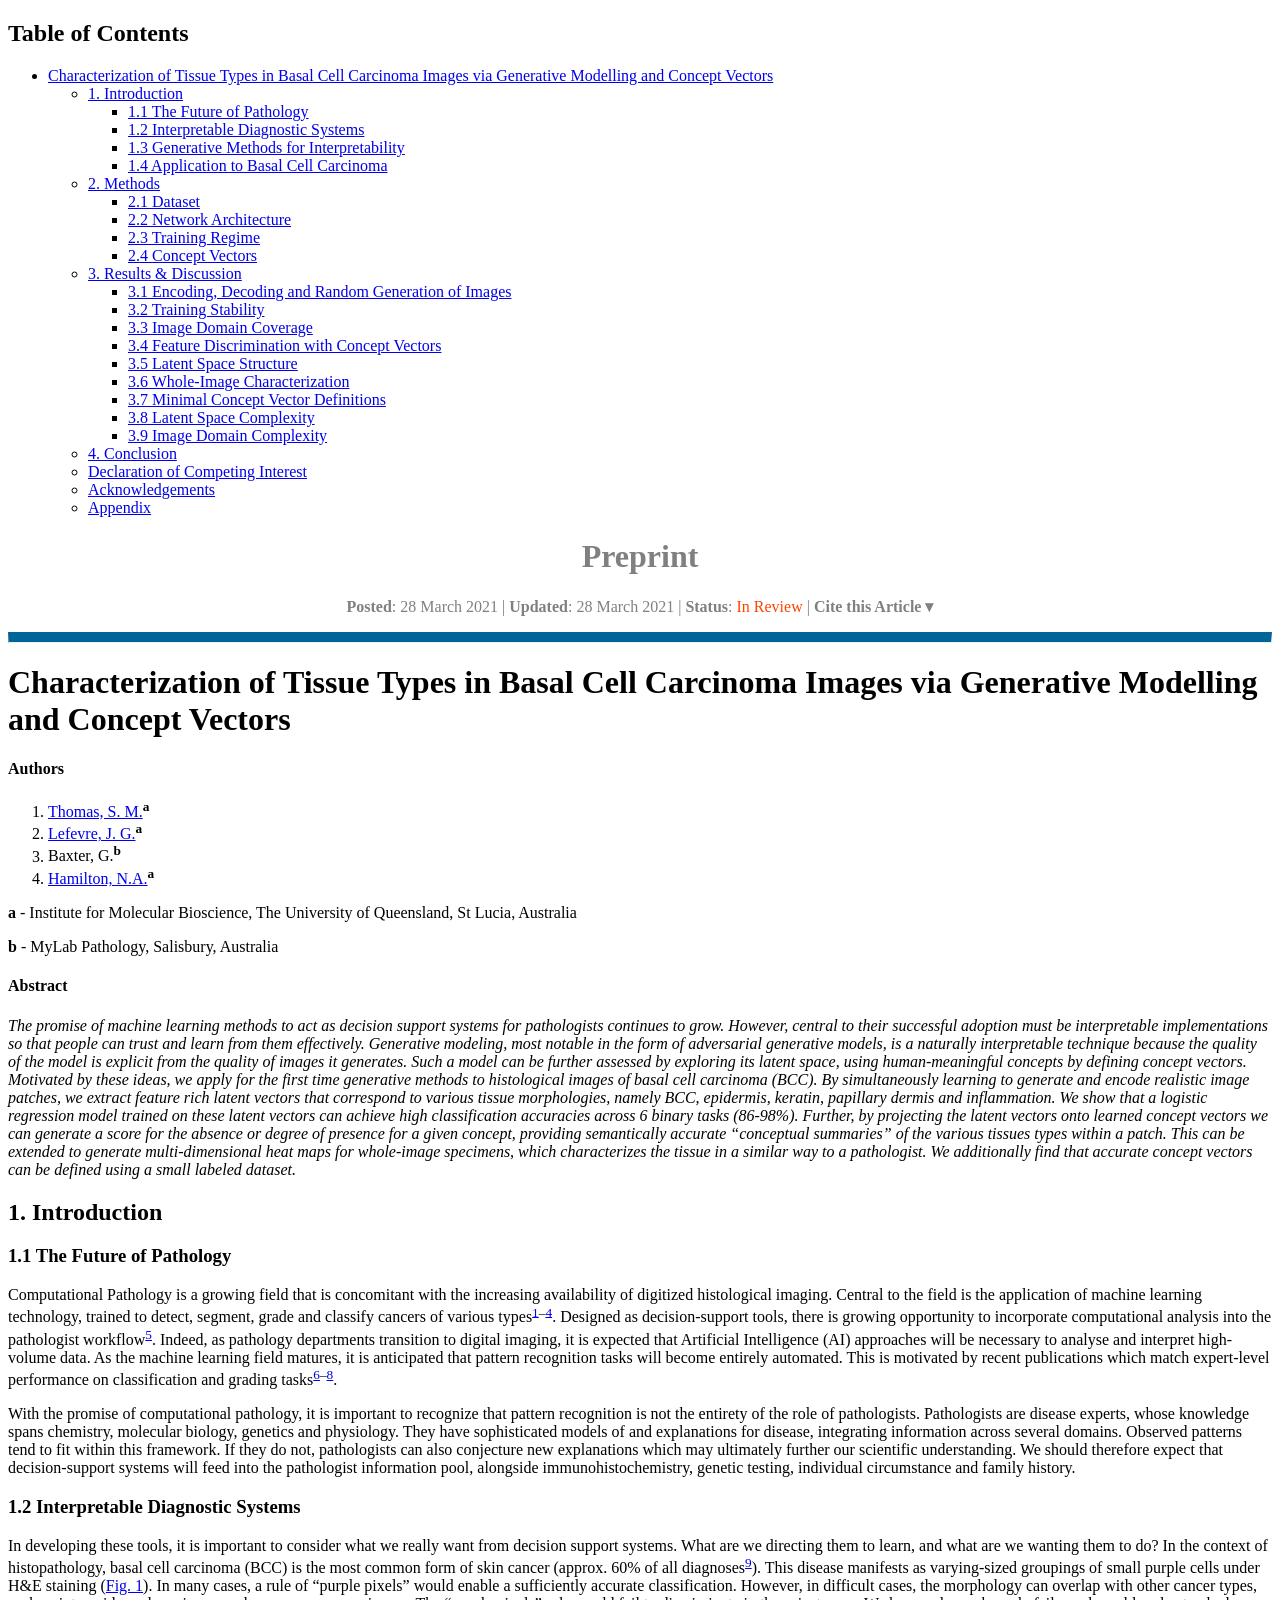
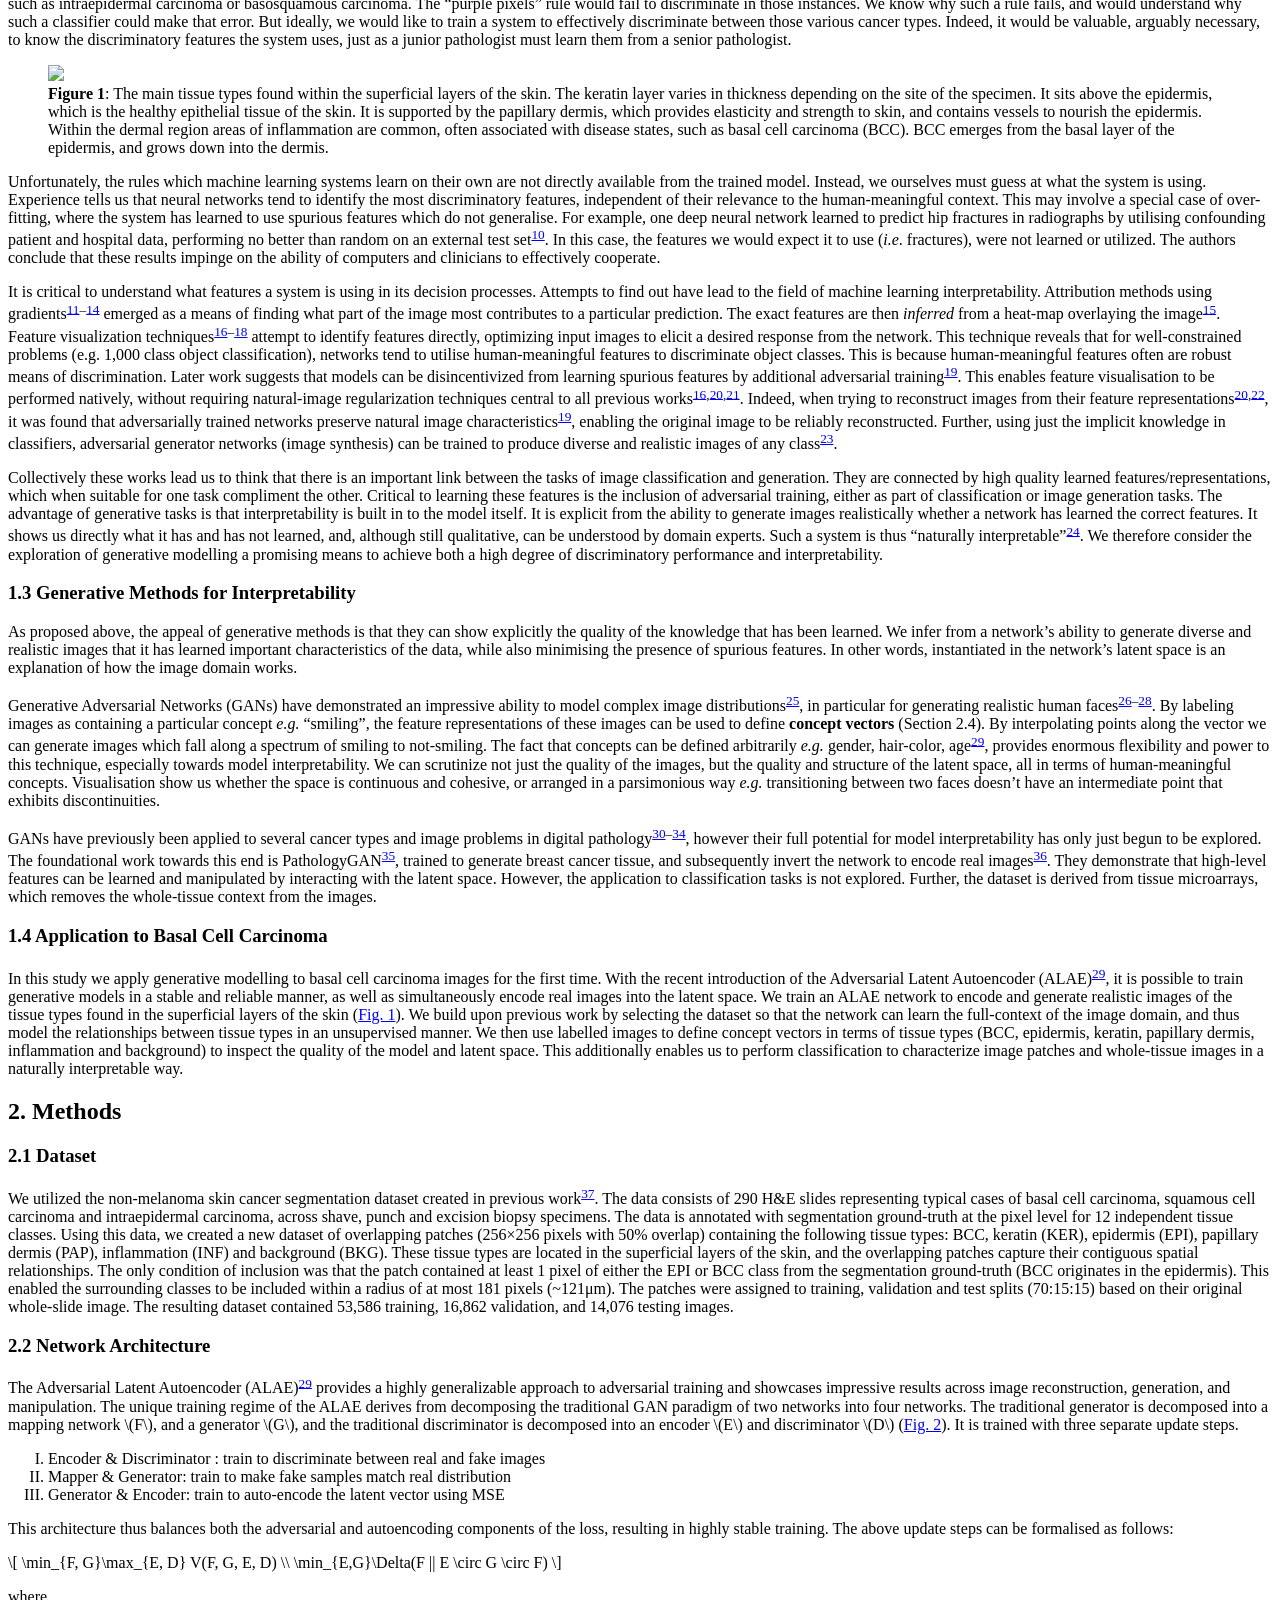
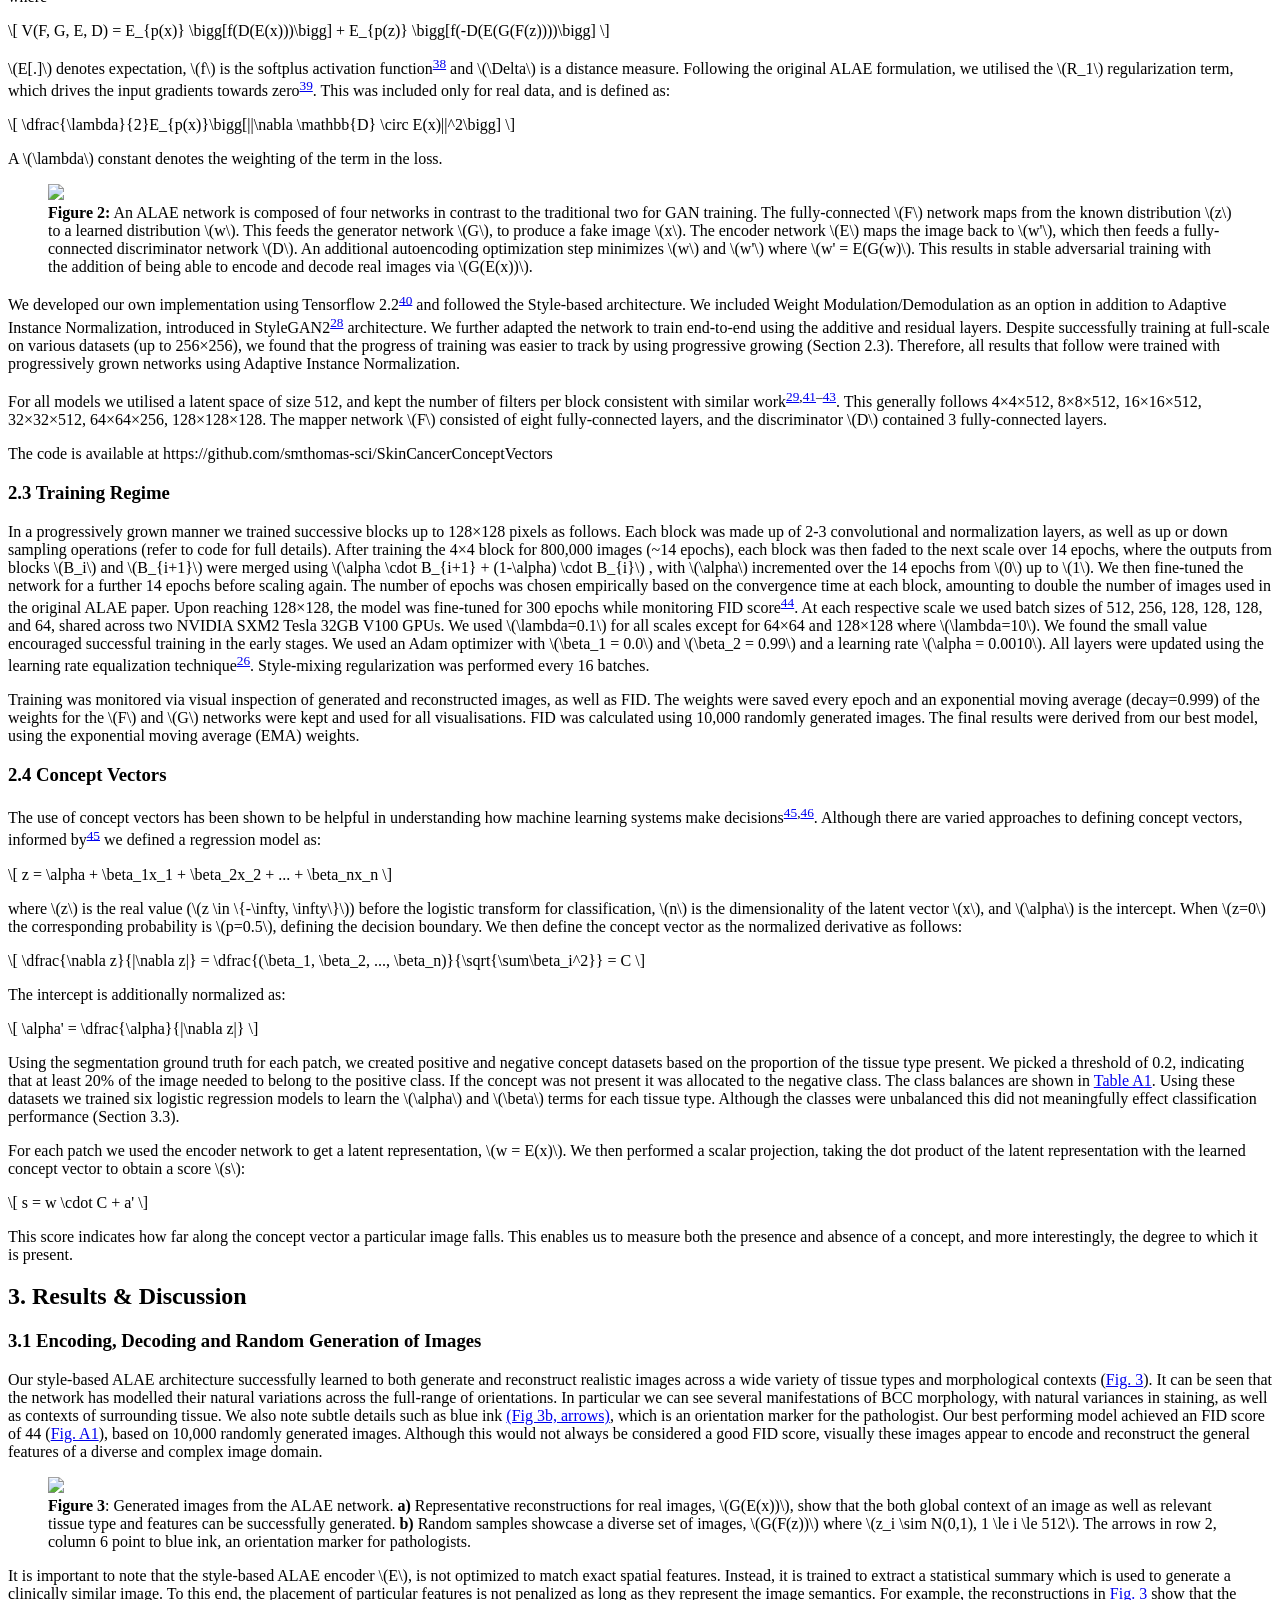
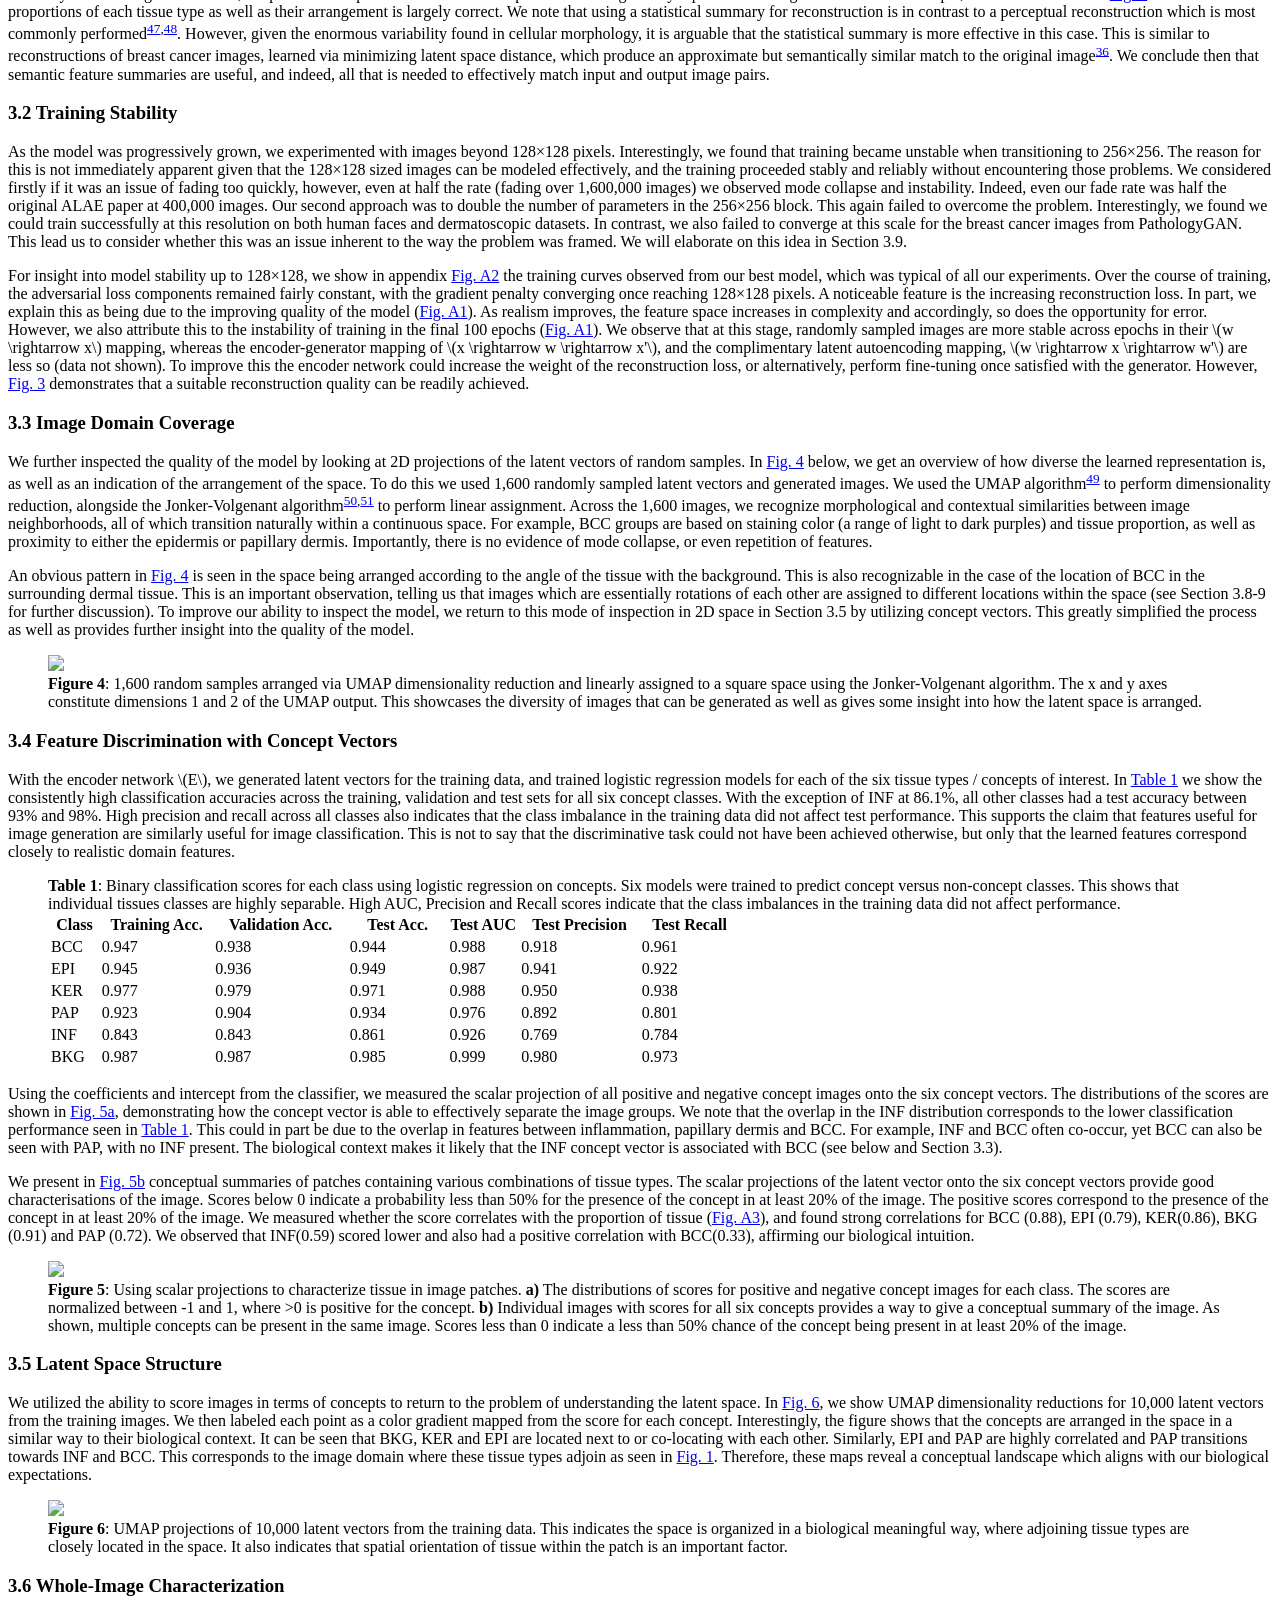
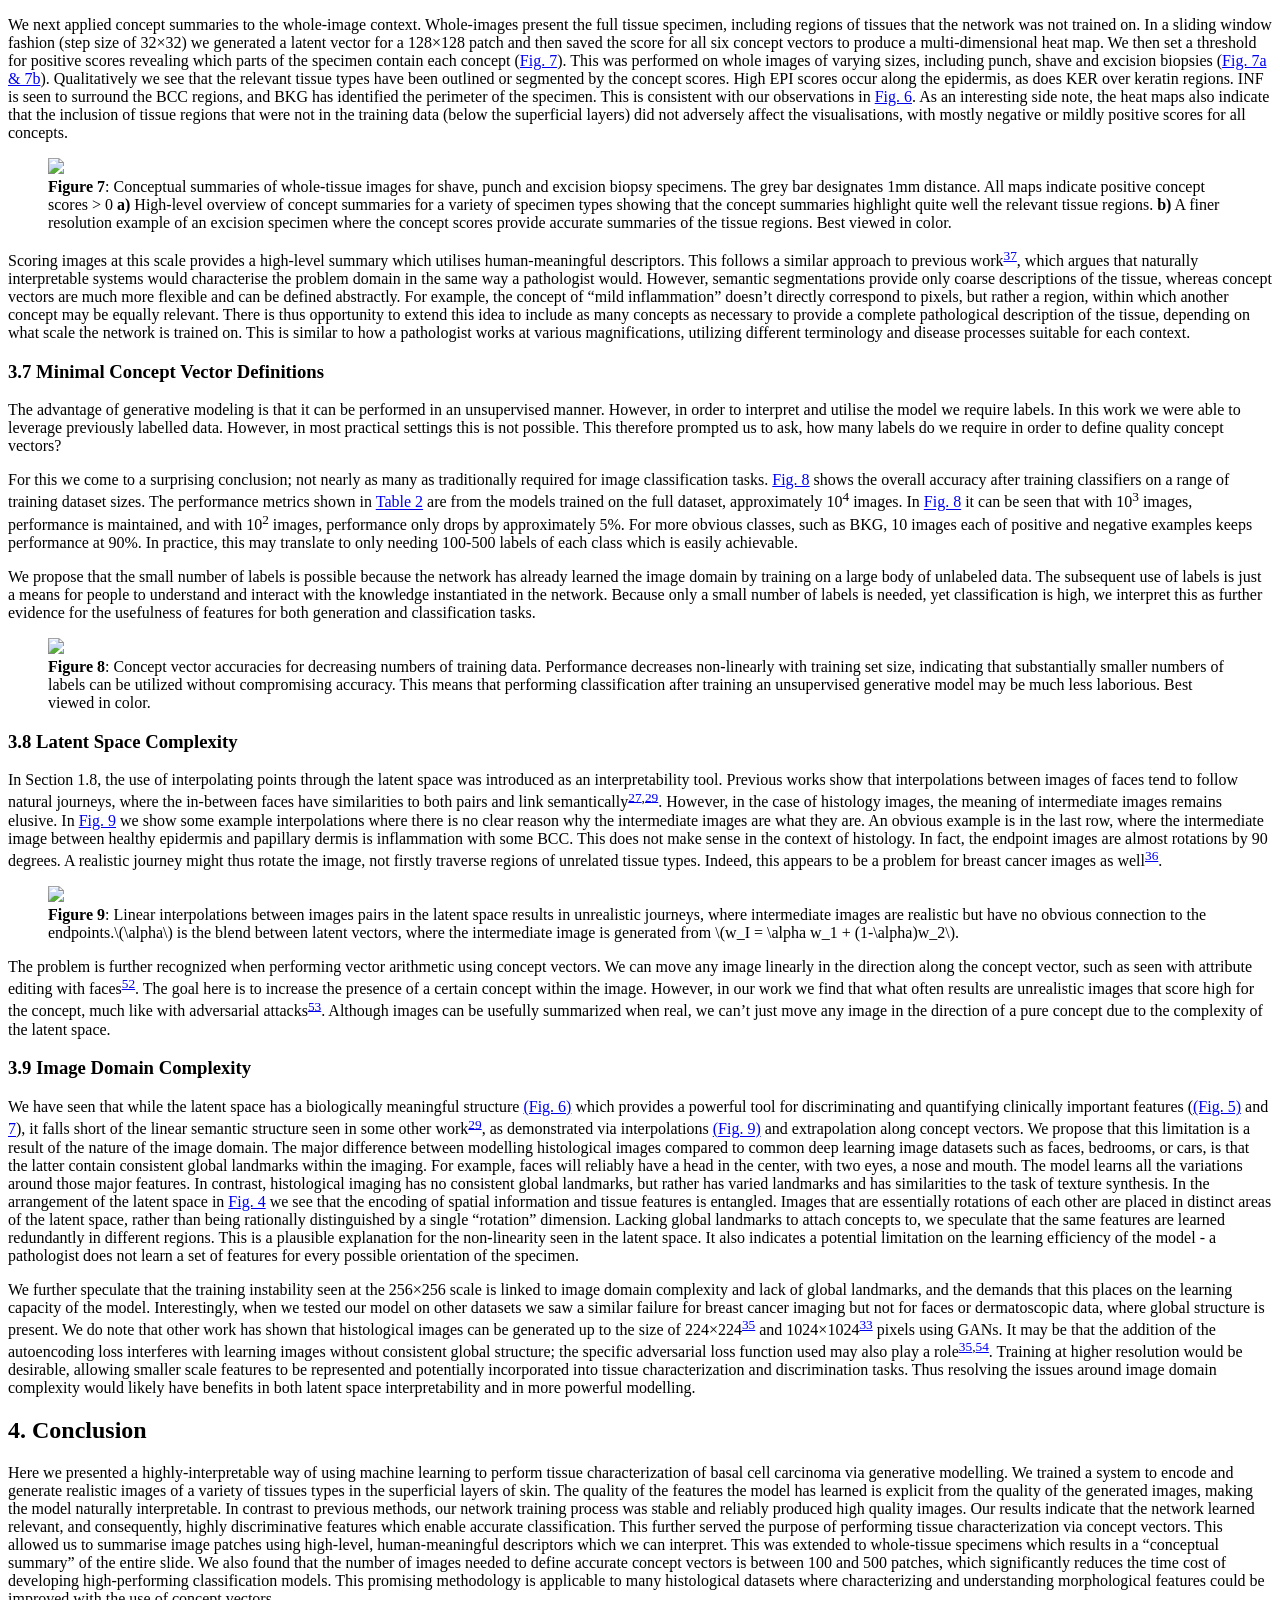
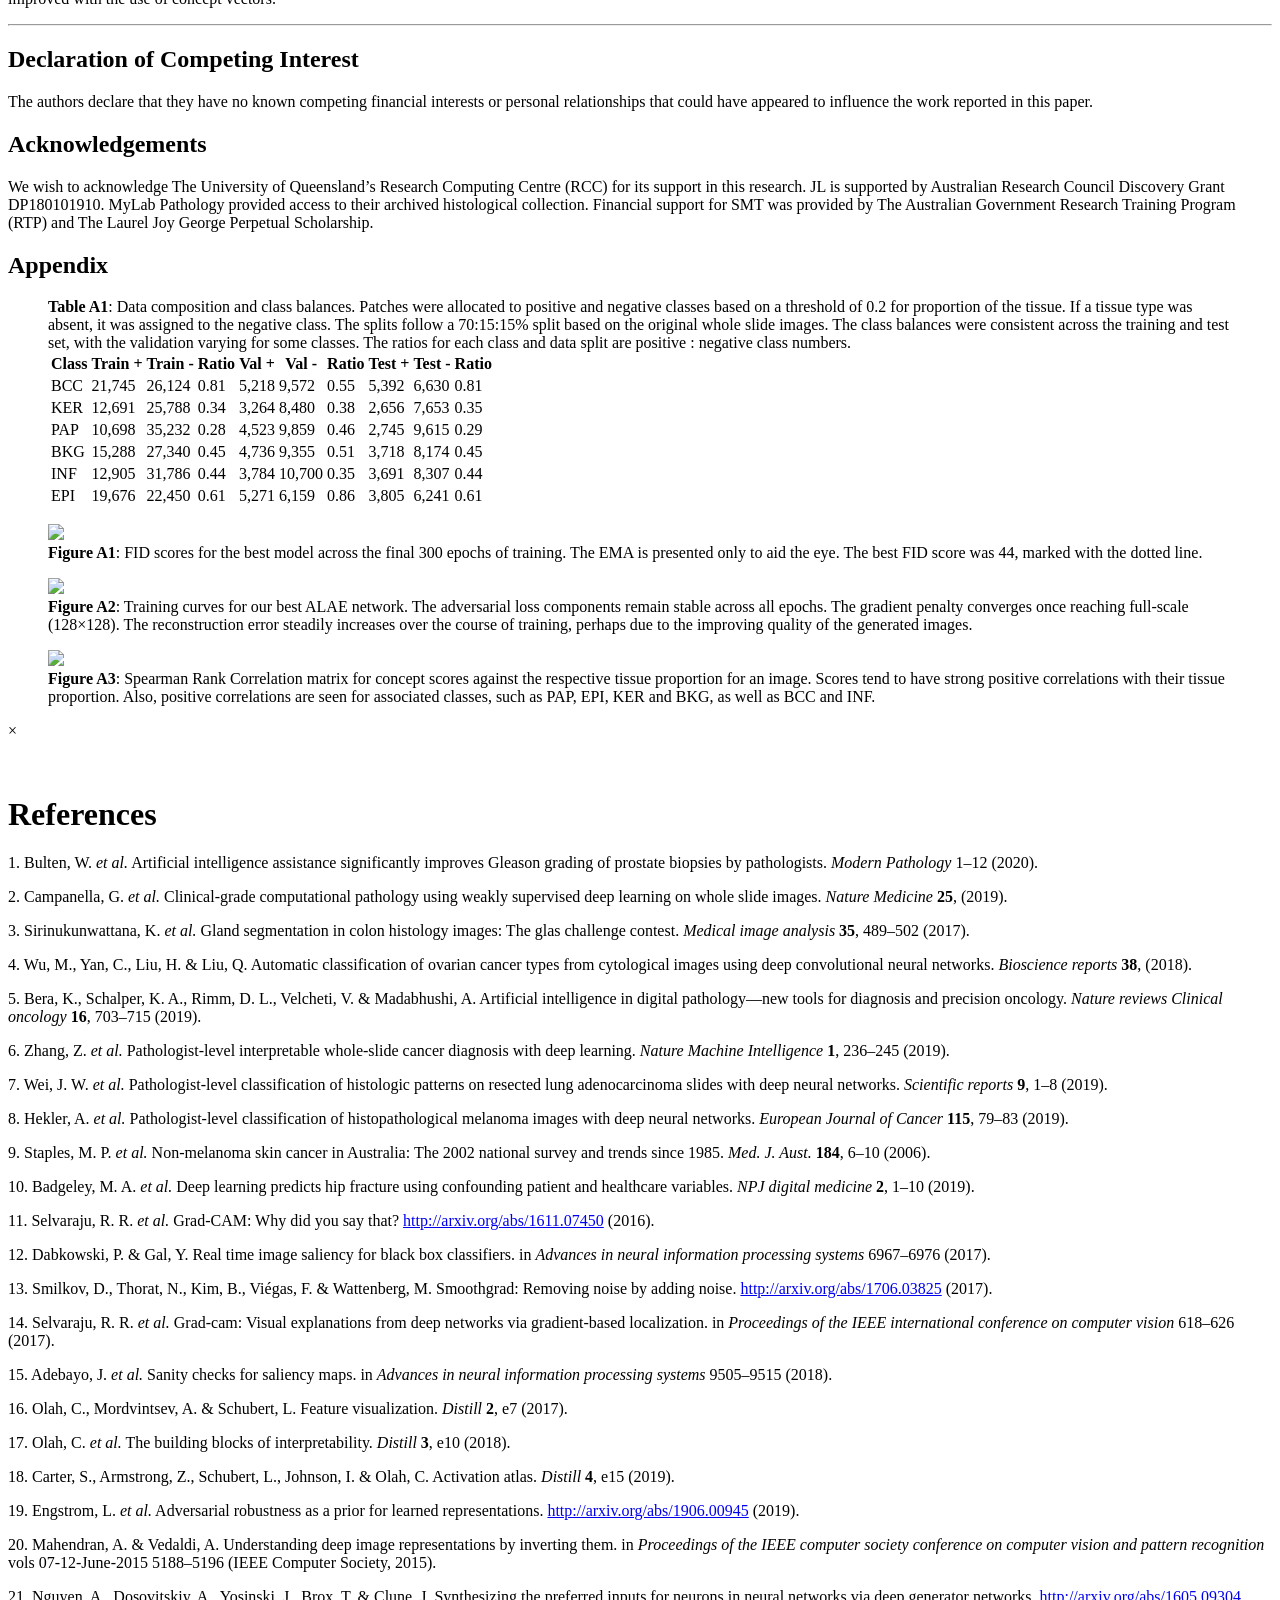
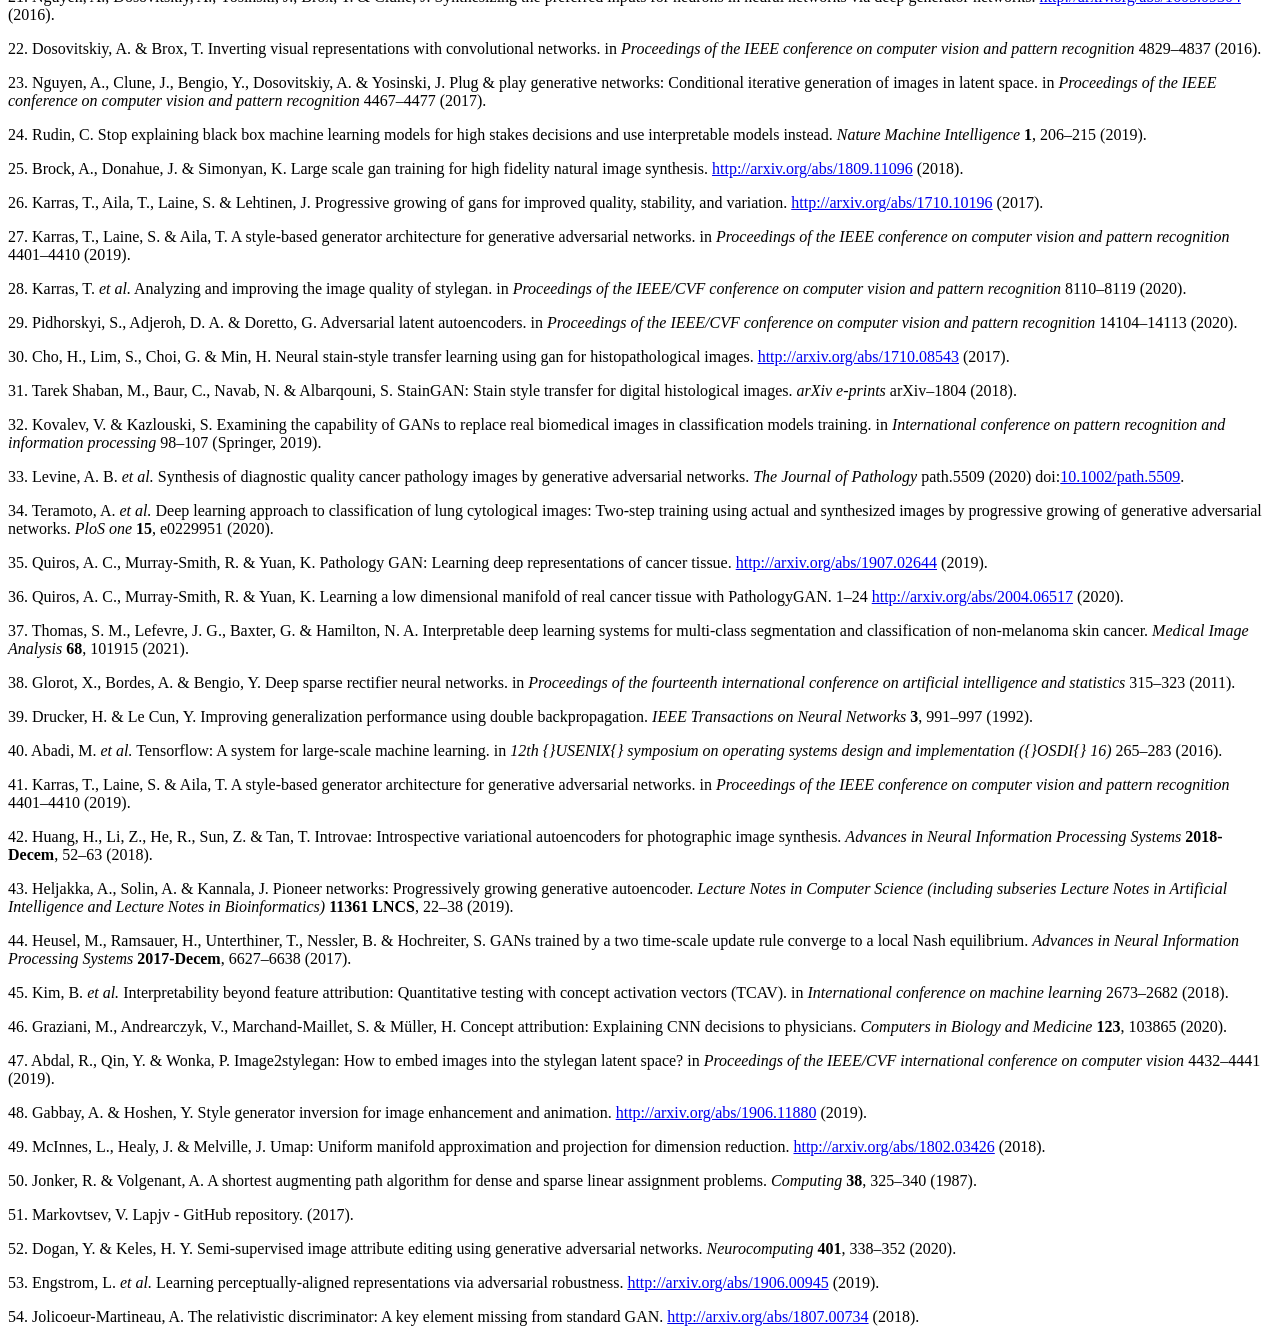
==== commit e1aae9c8: "changed urls for assets" ====
--- a/Preprint/index.html
+++ b/Preprint/index.html
@@ -11,7 +11,7 @@
 span.underline{text-decoration: underline;}
 div.column{display: inline-block; vertical-align: top; width: 50%;}
 				</style>
-				<link rel="stylesheet" href="/Preprint/css/base_style.css" />
+				<link rel="stylesheet" href="./Preprint/css/base_style.css" />
 				<script src="https://cdnjs.cloudflare.com/ajax/libs/mathjax/2.7.2/MathJax.js?config=TeX-AMS_CHTML-full" type="text/javascript"></script>
 				<!--[if lt IE 9]>
 						<script src="//cdnjs.cloudflare.com/ajax/libs/html5shiv/3.7.3/html5shiv-printshiv.min.js"></script>
@@ -114,7 +114,7 @@
 						<h3 id="interpretable-diagnostic-systems">1.2 Interpretable Diagnostic Systems</h3>
 						<p>In developing these tools, it is important to consider what we really want from decision support systems. What are we directing them to learn, and what are we wanting them to do? In the context of histopathology, basal cell carcinoma (BCC) is the most common form of skin cancer (approx. 60% of all diagnoses<span class="citation" data-cites="Staples2006-kp"><sup><a href="#ref-Staples2006-kp">9</a></sup></span>). This disease manifests as varying-sized groupings of small purple cells under H&amp;E staining (<a href="#fig1">Fig. 1</a>). In many cases, a rule of “purple pixels” would enable a sufficiently accurate classification. However, in difficult cases, the morphology can overlap with other cancer types, such as intraepidermal carcinoma or basosquamous carcinoma. The “purple pixels” rule would fail to discriminate in those instances. We know why such a rule fails, and would understand why such a classifier could make that error. But ideally, we would like to train a system to effectively discriminate between those various cancer types. Indeed, it would be valuable, arguably necessary, to know the discriminatory features the system uses, just as a junior pathologist must learn them from a senior pathologist.</p>
 						<figure id="fig1">
-								<img src="Preprint/assets/skin_layers.png">
+								<img src="./Preprint/assets/skin_layers.png">
 								<figcaption>
 										<strong>Figure 1</strong>: The main tissue types found within the superficial layers of the skin. The keratin layer varies in thickness depending on the site of the specimen. It sits above the epidermis, which is the healthy epithelial tissue of the skin. It is supported by the papillary dermis, which provides elasticity and strength to skin, and contains vessels to nourish the epidermis. Within the dermal region areas of inflammation are common, often associated with disease states, such as basal cell carcinoma (BCC). BCC emerges from the basal layer of the epidermis, and grows down into the dermis.
 								</figcaption>
@@ -155,7 +155,7 @@
 								\]</span></p>
 						<p>A <span class="math inline">\(\lambda\)</span> constant denotes the weighting of the term in the loss.</p>
 						<figure id="fig2">
-								<img src="Preprint/assets/network.png">
+								<img src="./Preprint/assets/network.png">
 								<figcaption>
 										<strong>Figure 2:</strong> An ALAE network is composed of four networks in contrast to the traditional two for GAN training. The fully-connected <span class="math inline">\(F\)</span> network maps from the known distribution <span class="math inline">\(z\)</span> to a learned distribution <span class="math inline">\(w\)</span>. This feeds the generator network <span class="math inline">\(G\)</span>, to produce a fake image <span class="math inline">\(x\)</span>. The encoder network <span class="math inline">\(E\)</span> maps the image back to <span class="math inline">\(w&#39;\)</span>, which then feeds a fully-connected discriminator network <span class="math inline">\(D\)</span>. An additional autoencoding optimization step minimizes <span class="math inline">\(w\)</span> and <span class="math inline">\(w&#39;\)</span> where <span class="math inline">\(w&#39; = E(G(w)\)</span>. This results in stable adversarial training with the addition of being able to encode and decode real images via <span class="math inline">\(G(E(x))\)</span>.
 								</figcaption>
@@ -192,7 +192,7 @@
 						<h3 id="encoding-decoding-and-random-generation-of-images">3.1 Encoding, Decoding and Random Generation of Images</h3>
 						<p>Our style-based ALAE architecture successfully learned to both generate and reconstruct realistic images across a wide variety of tissue types and morphological contexts (<a href="#fig3">Fig. 3</a>). It can be seen that the network has modelled their natural variations across the full-range of orientations. In particular we can see several manifestations of BCC morphology, with natural variances in staining, as well as contexts of surrounding tissue. We also note subtle details such as blue ink <a href="#fig3">(Fig 3b, arrows)</a>, which is an orientation marker for the pathologist. Our best performing model achieved an FID score of 44 (<a href="#figA1">Fig. A1</a>), based on 10,000 randomly generated images. Although this would not always be considered a good FID score, visually these images appear to encode and reconstruct the general features of a diverse and complex image domain.</p>
 						<figure id="fig3">
-								<img src="Preprint/assets/reconstructions_and_samples.png">
+								<img src="./Preprint/assets/reconstructions_and_samples.png">
 								<figcaption>
 										<strong>Figure 3</strong>: Generated images from the ALAE network. <strong>a)</strong> Representative reconstructions for real images, <span class="math inline">\(G(E(x))\)</span>, show that the both global context of an image as well as relevant tissue type and features can be successfully generated. <strong>b)</strong> Random samples showcase a diverse set of images, <span class="math inline">\(G(F(z))\)</span> where <span class="math inline">\(z_i \sim N(0,1), 1 \le i \le 512\)</span>. The arrows in row 2, column 6 point to blue ink, an orientation marker for pathologists.
 								</figcaption>
@@ -205,7 +205,7 @@
 						<p>We further inspected the quality of the model by looking at 2D projections of the latent vectors of random samples. In <a href="#fig4">Fig. 4</a> below, we get an overview of how diverse the learned representation is, as well as an indication of the arrangement of the space. To do this we used 1,600 randomly sampled latent vectors and generated images. We used the UMAP algorithm<span class="citation" data-cites="McInnes2018"><sup><a href="#ref-McInnes2018">49</a></sup></span> to perform dimensionality reduction, alongside the Jonker-Volgenant algorithm<span class="citation" data-cites="jonker1987shortest markovtsevLapjvGitHubRepository2017"><sup><a href="#ref-jonker1987shortest">50</a>,<a href="#ref-markovtsevLapjvGitHubRepository2017">51</a></sup></span> to perform linear assignment. Across the 1,600 images, we recognize morphological and contextual similarities between image neighborhoods, all of which transition naturally within a continuous space. For example, BCC groups are based on staining color (a range of light to dark purples) and tissue proportion, as well as proximity to either the epidermis or papillary dermis. Importantly, there is no evidence of mode collapse, or even repetition of features.</p>
 						<p>An obvious pattern in <a href="#fig4">Fig. 4</a> is seen in the space being arranged according to the angle of the tissue with the background. This is also recognizable in the case of the location of BCC in the surrounding dermal tissue. This is an important observation, telling us that images which are essentially rotations of each other are assigned to different locations within the space (see Section 3.8-9 for further discussion). To improve our ability to inspect the model, we return to this mode of inspection in 2D space in Section 3.5 by utilizing concept vectors. This greatly simplified the process as well as provides further insight into the quality of the model.</p>
 						<figure id="fig4">
-								<img src="Preprint/assets/samples_2D_grid.jpg">
+								<img src="./Preprint/assets/samples_2D_grid.jpg">
 								<figcaption>
 										<strong>Figure 4</strong>: 1,600 random samples arranged via UMAP dimensionality reduction and linearly assigned to a square space using the Jonker-Volgenant algorithm. The x and y axes constitute dimensions 1 and 2 of the UMAP output. This showcases the diversity of images that can be generated as well as gives some insight into how the latent space is arranged.
 								</figcaption>
@@ -298,7 +298,7 @@
 						<p>Using the coefficients and intercept from the classifier, we measured the scalar projection of all positive and negative concept images onto the six concept vectors. The distributions of the scores are shown in <a href="#fig5">Fig. 5a</a>, demonstrating how the concept vector is able to effectively separate the image groups. We note that the overlap in the INF distribution corresponds to the lower classification performance seen in <a href="#table1">Table 1</a>. This could in part be due to the overlap in features between inflammation, papillary dermis and BCC. For example, INF and BCC often co-occur, yet BCC can also be seen with PAP, with no INF present. The biological context makes it likely that the INF concept vector is associated with BCC (see below and Section 3.3).</p>
 						<p>We present in <a href="#fig5">Fig. 5b</a> conceptual summaries of patches containing various combinations of tissue types. The scalar projections of the latent vector onto the six concept vectors provide good characterisations of the image. Scores below 0 indicate a probability less than 50% for the presence of the concept in at least 20% of the image. The positive scores correspond to the presence of the concept in at least 20% of the image. We measured whether the score correlates with the proportion of tissue (<a href="#figA3">Fig. A3</a>), and found strong correlations for BCC (0.88), EPI (0.79), KER(0.86), BKG (0.91) and PAP (0.72). We observed that INF(0.59) scored lower and also had a positive correlation with BCC(0.33), affirming our biological intuition.</p>
 						<figure id="fig5">
-								<img src="Preprint/assets/Distributions_Concept_Patch_Measures.png">
+								<img src="./Preprint/assets/Distributions_Concept_Patch_Measures.png">
 								<figcaption>
 										<strong>Figure 5</strong>: Using scalar projections to characterize tissue in image patches. <strong>a)</strong> The distributions of scores for positive and negative concept images for each class. The scores are normalized between -1 and 1, where &gt;0 is positive for the concept. <strong>b)</strong> Individual images with scores for all six concepts provides a way to give a conceptual summary of the image. As shown, multiple concepts can be present in the same image. Scores less than 0 indicate a less than 50% chance of the concept being present in at least 20% of the image.
 								</figcaption>
@@ -306,7 +306,7 @@
 						<h3 id="latent-space-structure">3.5 Latent Space Structure</h3>
 						<p>We utilized the ability to score images in terms of concepts to return to the problem of understanding the latent space. In <a href="#fig6">Fig. 6</a>, we show UMAP dimensionality reductions for 10,000 latent vectors from the training images. We then labeled each point as a color gradient mapped from the score for each concept. Interestingly, the figure shows that the concepts are arranged in the space in a similar way to their biological context. It can be seen that BKG, KER and EPI are located next to or co-locating with each other. Similarly, EPI and PAP are highly correlated and PAP transitions towards INF and BCC. This corresponds to the image domain where these tissue types adjoin as seen in <a href="#fig1">Fig. 1</a>. Therefore, these maps reveal a conceptual landscape which aligns with our biological expectations.</p>
 						<figure id="fig6">
-								<img src="Preprint/assets/UMAP_concept_projections.png">
+								<img src="./Preprint/assets/UMAP_concept_projections.png">
 								<figcaption>
 										<strong>Figure 6</strong>: UMAP projections of 10,000 latent vectors from the training data. This indicates the space is organized in a biological meaningful way, where adjoining tissue types are closely located in the space. It also indicates that spatial orientation of tissue within the patch is an important factor.
 								</figcaption>
@@ -314,7 +314,7 @@
 						<h3 id="whole-image-characterization">3.6 Whole-Image Characterization</h3>
 						<p>We next applied concept summaries to the whole-image context. Whole-images present the full tissue specimen, including regions of tissues that the network was not trained on. In a sliding window fashion (step size of 32×32) we generated a latent vector for a 128×128 patch and then saved the score for all six concept vectors to produce a multi-dimensional heat map. We then set a threshold for positive scores revealing which parts of the specimen contain each concept (<a href="#fig7">Fig. 7</a>). This was performed on whole images of varying sizes, including punch, shave and excision biopsies (<a href="#fig7">Fig. 7a &amp; 7b</a>). Qualitatively we see that the relevant tissue types have been outlined or segmented by the concept scores. High EPI scores occur along the epidermis, as does KER over keratin regions. INF is seen to surround the BCC regions, and BKG has identified the perimeter of the specimen. This is consistent with our observations in <a href="#fig6">Fig. 6</a>. As an interesting side note, the heat maps also indicate that the inclusion of tissue regions that were not in the training data (below the superficial layers) did not adversely affect the visualisations, with mostly negative or mildly positive scores for all concepts.</p>
 						<figure id="fig7">
-								<img src="Preprint/assets/whole_image_concepts.png">
+								<img src="./Preprint/assets/whole_image_concepts.png">
 								<figcaption>
 										<strong>Figure 7</strong>: Conceptual summaries of whole-tissue images for shave, punch and excision biopsy specimens. The grey bar designates 1mm distance. All maps indicate positive concept scores &gt; 0 <strong>a)</strong> High-level overview of concept summaries for a variety of specimen types showing that the concept summaries highlight quite well the relevant tissue regions. <strong>b)</strong> A finer resolution example of an excision specimen where the concept scores provide accurate summaries of the tissue regions. Best viewed in color.
 								</figcaption>
@@ -325,7 +325,7 @@
 						<p>For this we come to a surprising conclusion; not nearly as many as traditionally required for image classification tasks. <a href="#fig8">Fig. 8</a> shows the overall accuracy after training classifiers on a range of training dataset sizes. The performance metrics shown in <a href="#table2">Table 2</a> are from the models trained on the full dataset, approximately 10<sup>4</sup> images. In <a href="#fig8">Fig. 8</a> it can be seen that with 10<sup>3</sup> images, performance is maintained, and with 10<sup>2</sup> images, performance only drops by approximately 5%. For more obvious classes, such as BKG, 10 images each of positive and negative examples keeps performance at 90%. In practice, this may translate to only needing 100-500 labels of each class which is easily achievable.</p>
 						<p>We propose that the small number of labels is possible because the network has already learned the image domain by training on a large body of unlabeled data. The subsequent use of labels is just a means for people to understand and interact with the knowledge instantiated in the network. Because only a small number of labels is needed, yet classification is high, we interpret this as further evidence for the usefulness of features for both generation and classification tasks.</p>
 						<figure id="fig8">
-								<img src="Preprint/assets/minimal_concept_vectors.png">
+								<img src="./Preprint/assets/minimal_concept_vectors.png">
 								<figcaption>
 										<strong>Figure 8</strong>: Concept vector accuracies for decreasing numbers of training data. Performance decreases non-linearly with training set size, indicating that substantially smaller numbers of labels can be utilized without compromising accuracy. This means that performing classification after training an unsupervised generative model may be much less laborious. Best viewed in color.
 								</figcaption>
@@ -333,7 +333,7 @@
 						<h3 id="latent-space-complexity">3.8 Latent Space Complexity</h3>
 						<p>In Section 1.8, the use of interpolating points through the latent space was introduced as an interpretability tool. Previous works show that interpolations between images of faces tend to follow natural journeys, where the in-between faces have similarities to both pairs and link semantically<span class="citation" data-cites="Karras2019 pidhorskyi2020adversarial"><sup><a href="#ref-Karras2019">27</a>,<a href="#ref-pidhorskyi2020adversarial">29</a></sup></span>. However, in the case of histology images, the meaning of intermediate images remains elusive. In <a href="#fig9">Fig. 9</a> we show some example interpolations where there is no clear reason why the intermediate images are what they are. An obvious example is in the last row, where the intermediate image between healthy epidermis and papillary dermis is inflammation with some BCC. This does not make sense in the context of histology. In fact, the endpoint images are almost rotations by 90 degrees. A realistic journey might thus rotate the image, not firstly traverse regions of unrelated tissue types. Indeed, this appears to be a problem for breast cancer images as well<span class="citation" data-cites="Quiros2020"><sup><a href="#ref-Quiros2020">36</a></sup></span>.</p>
 						<figure id="fig9">
-								<img src="Preprint/assets/interpolations.png">
+								<img src="./Preprint/assets/interpolations.png">
 								<figcaption>
 										<strong>Figure 9</strong>: Linear interpolations between images pairs in the latent space results in unrealistic journeys, where intermediate images are realistic but have no obvious connection to the endpoints.<span class="math inline">\(\alpha\)</span> is the blend between latent vectors, where the intermediate image is generated from <span class="math inline">\(w_I = \alpha w_1 + (1-\alpha)w_2\)</span>.
 								</figcaption>
@@ -450,19 +450,19 @@
 								</table>
 						</figure>
 						<figure id="figA1">
-								<img src="Preprint/assets/FID_Plot.png">
+								<img src="./Preprint/assets/FID_Plot.png">
 								<figcaption>
 										<strong>Figure A1</strong>: FID scores for the best model across the final 300 epochs of training. The EMA is presented only to aid the eye. The best FID score was 44, marked with the dotted line.
 								</figcaption>
 						</figure>
 						<figure id="figA2">
-								<img src="Preprint/assets/training_curves.png">
+								<img src="./Preprint/assets/training_curves.png">
 								<figcaption>
 										<strong>Figure A2</strong>: Training curves for our best ALAE network. The adversarial loss components remain stable across all epochs. The gradient penalty converges once reaching full-scale (128×128). The reconstruction error steadily increases over the course of training, perhaps due to the improving quality of the generated images.
 								</figcaption>
 						</figure>
 						<figure id="figA3">
-								<img src="Preprint/assets/correlation_matrix_dark.png">
+								<img src="./Preprint/assets/correlation_matrix_dark.png">
 								<figcaption>
 										<strong>Figure A3</strong>: Spearman Rank Correlation matrix for concept scores against the respective tissue proportion for an image. Scores tend to have strong positive correlations with their tissue proportion. Also, positive correlations are seen for associated classes, such as PAP, EPI, KER and BKG, as well as BCC and INF.
 								</figcaption>
